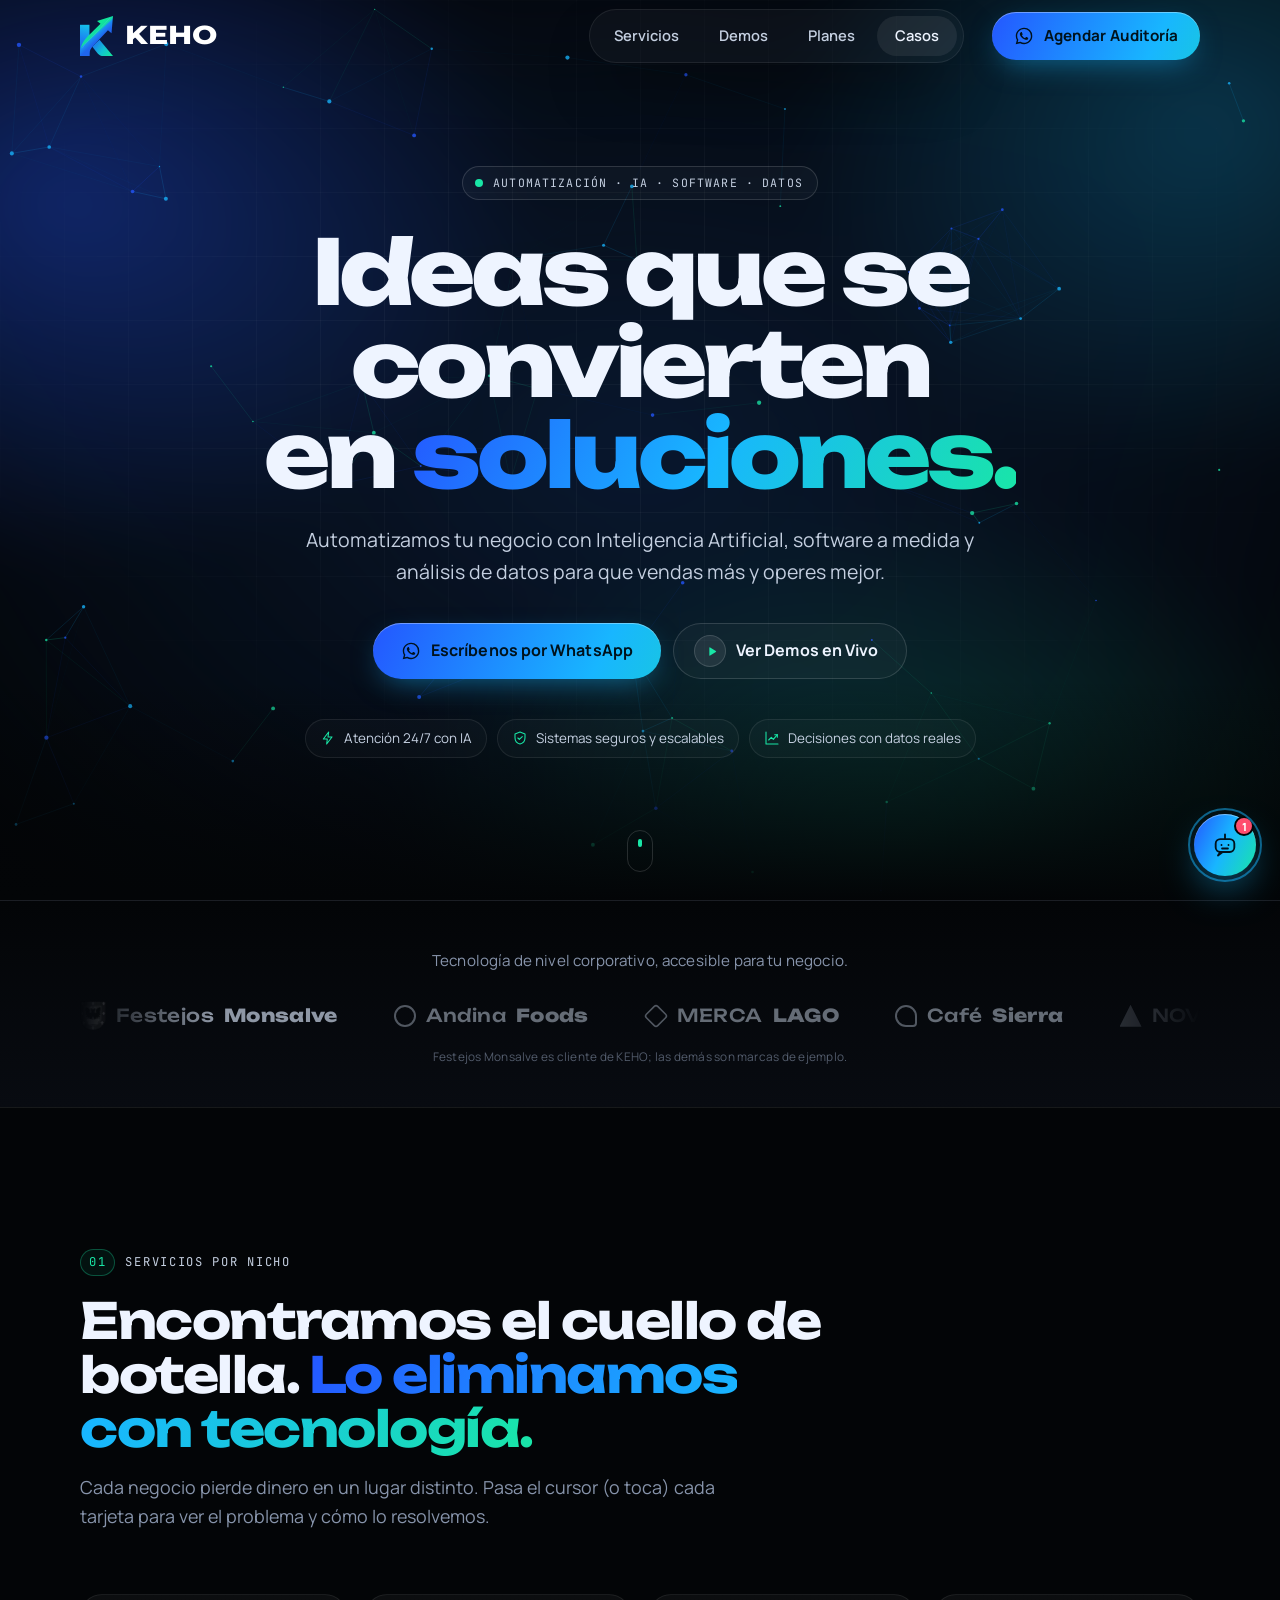
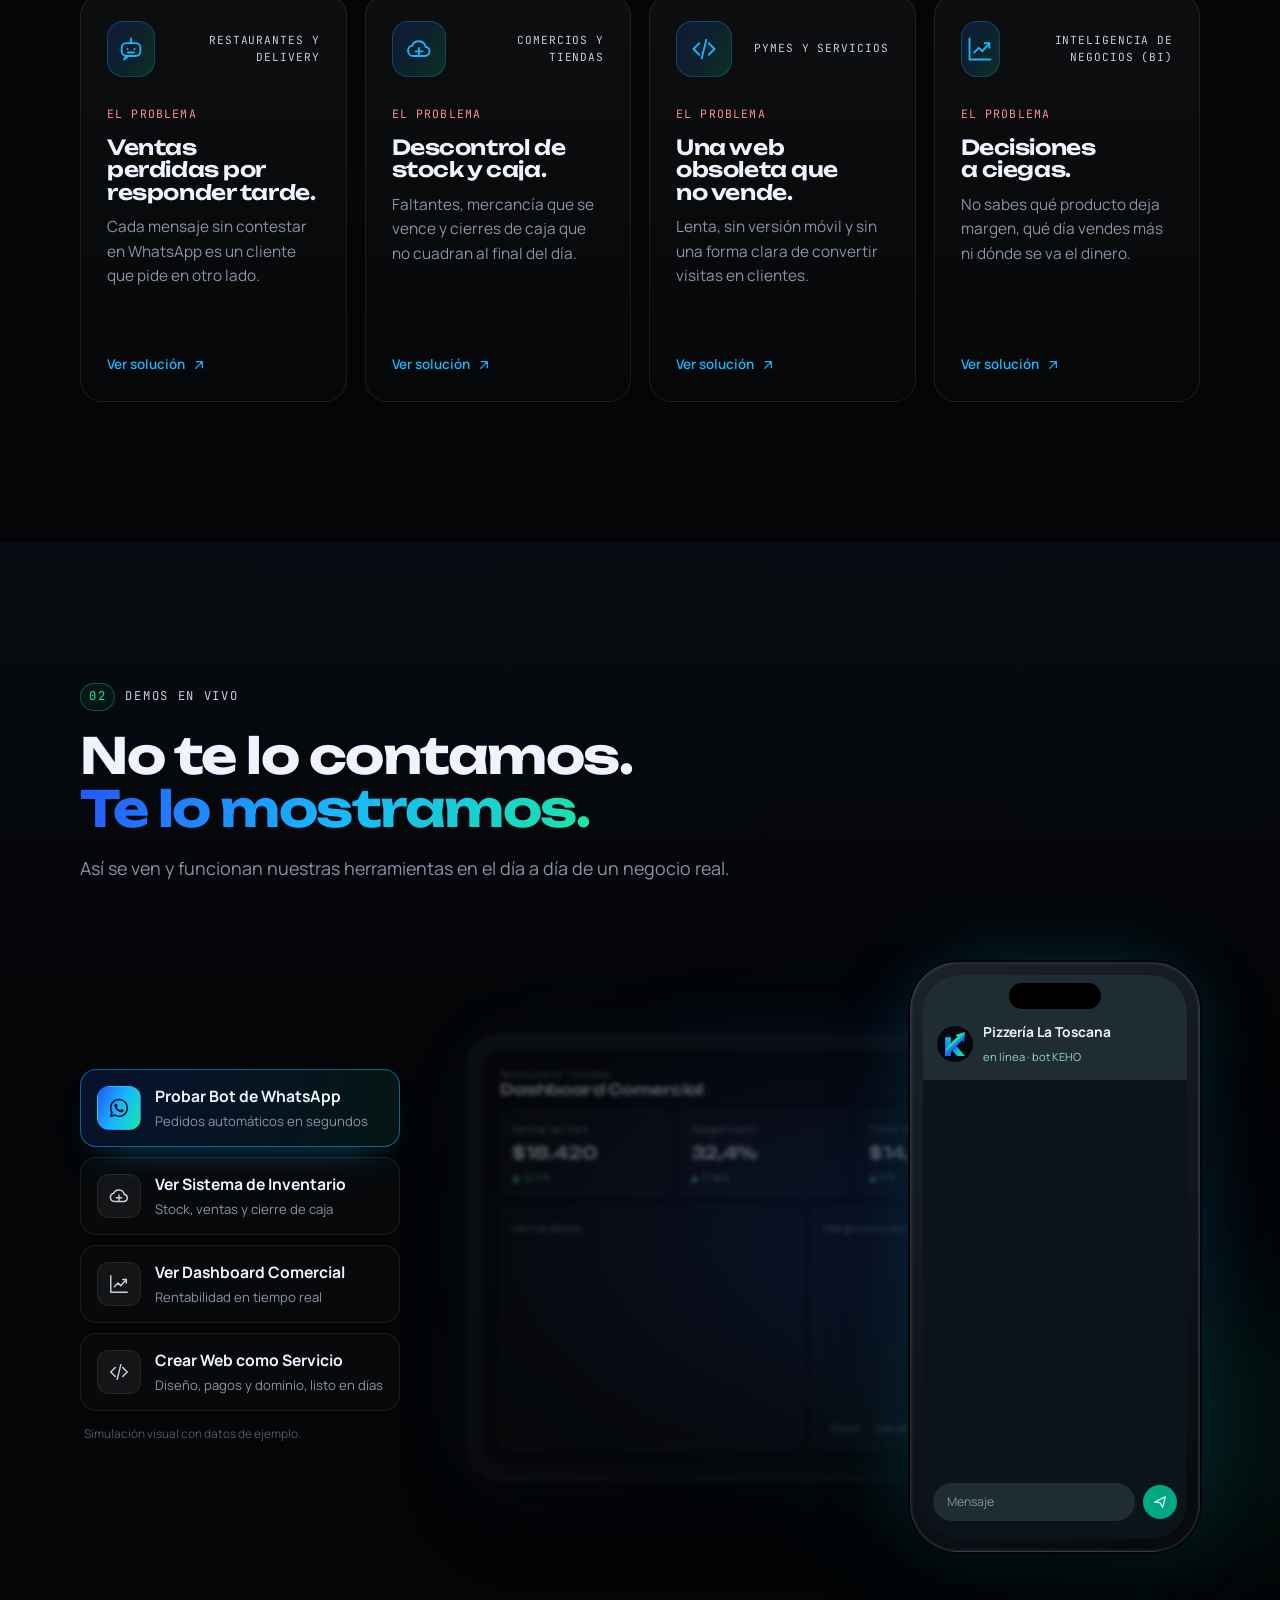
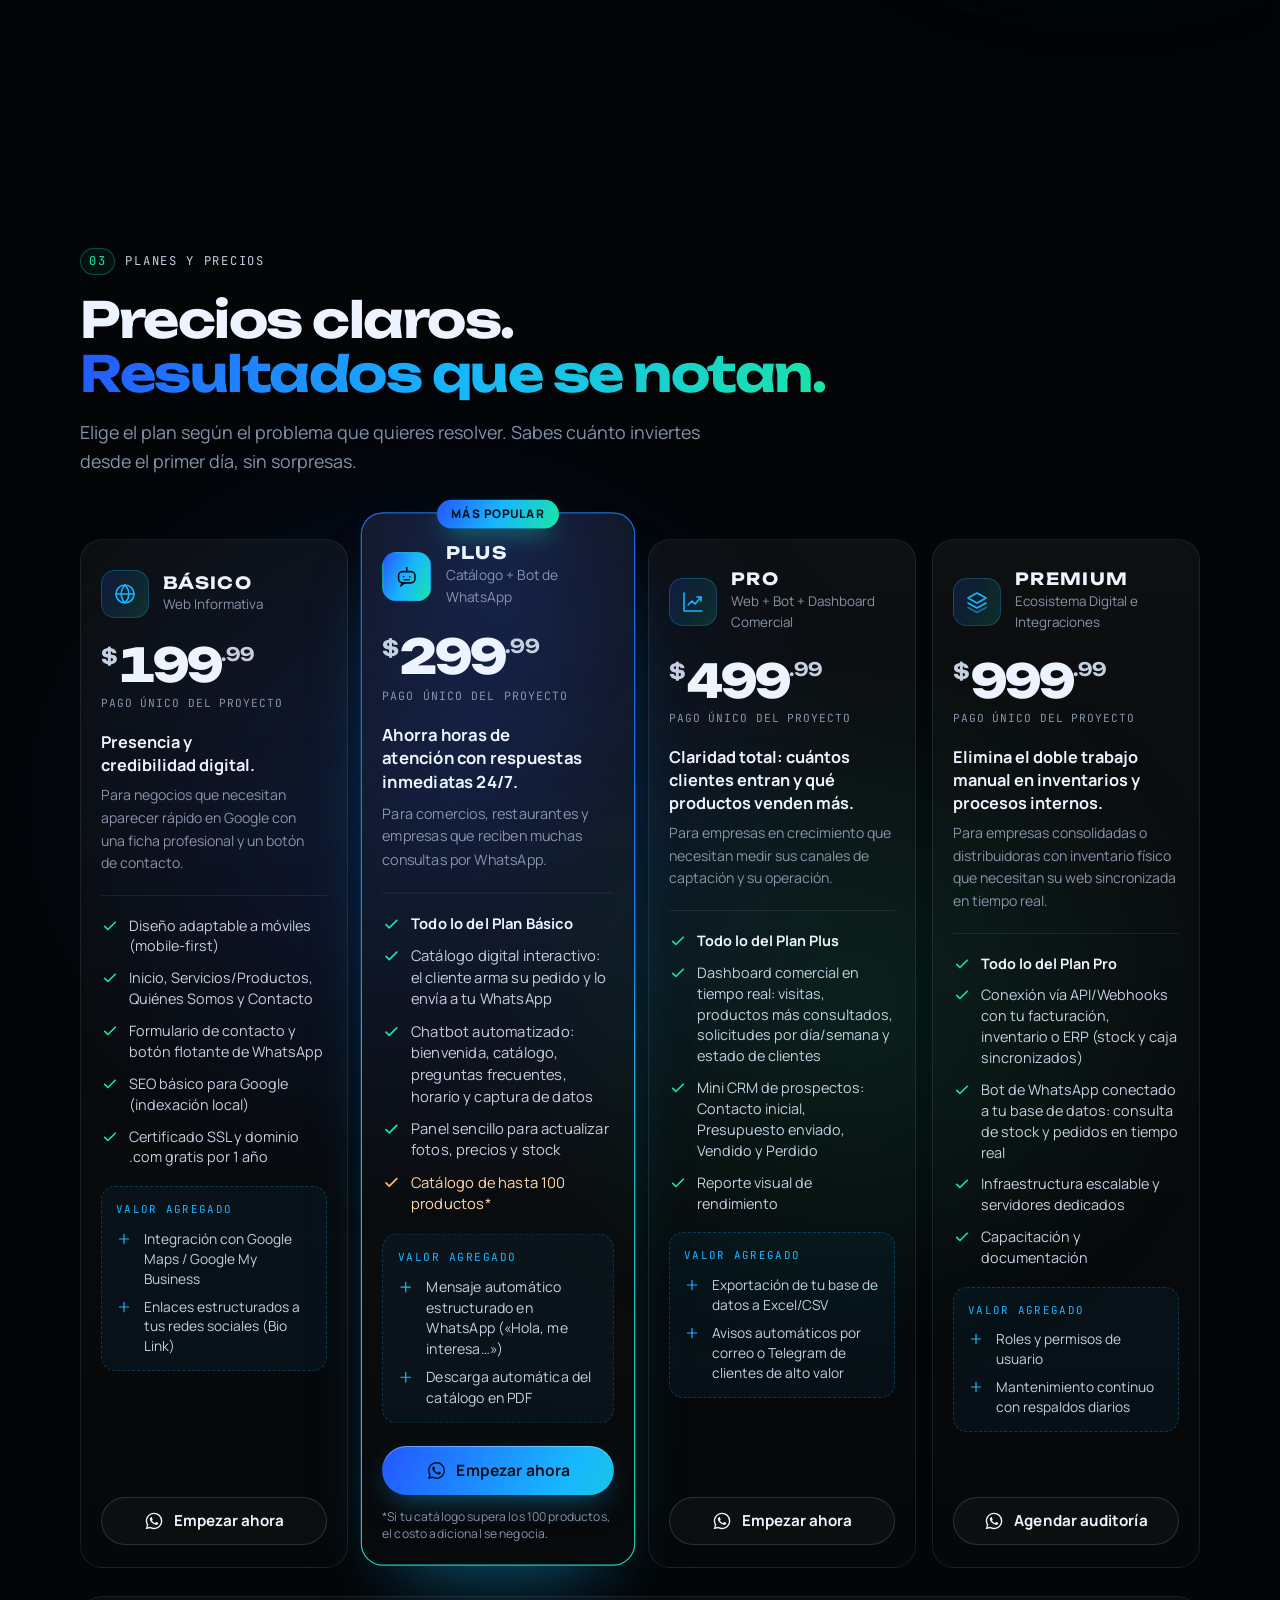
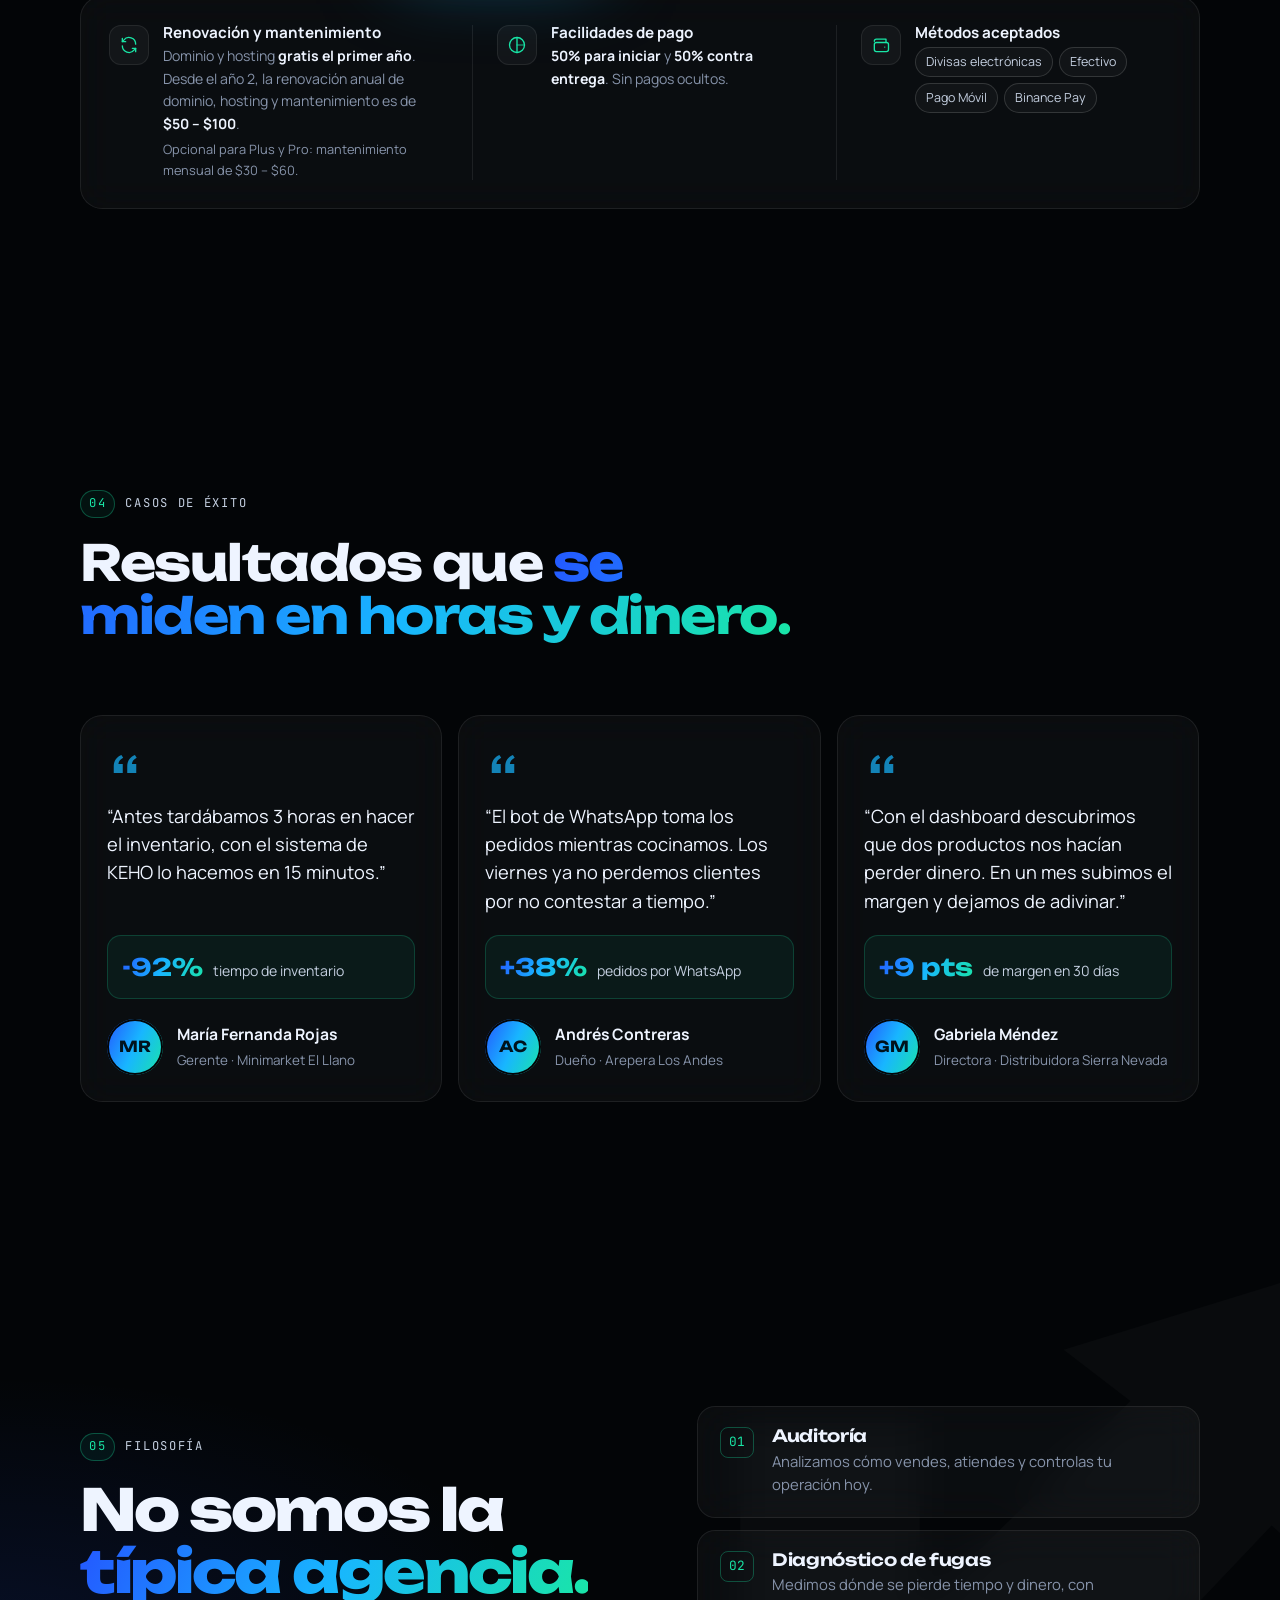
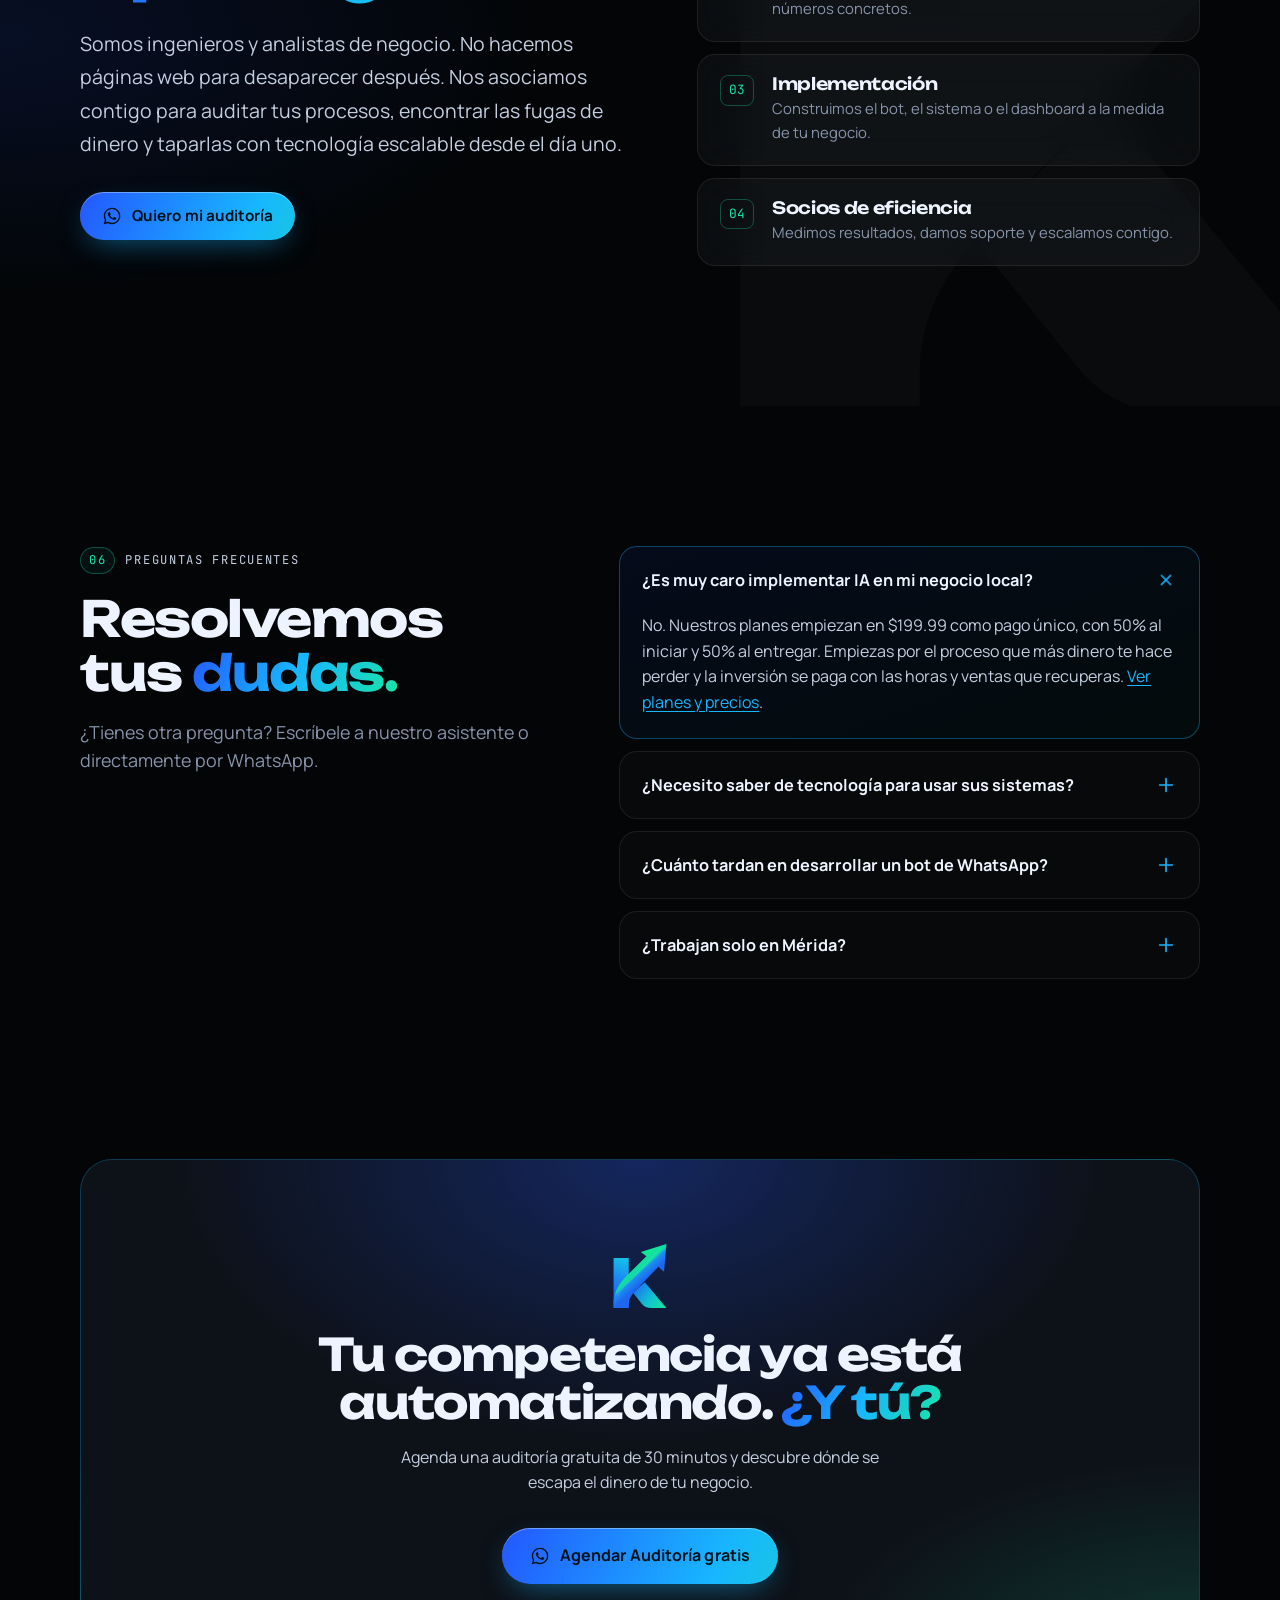
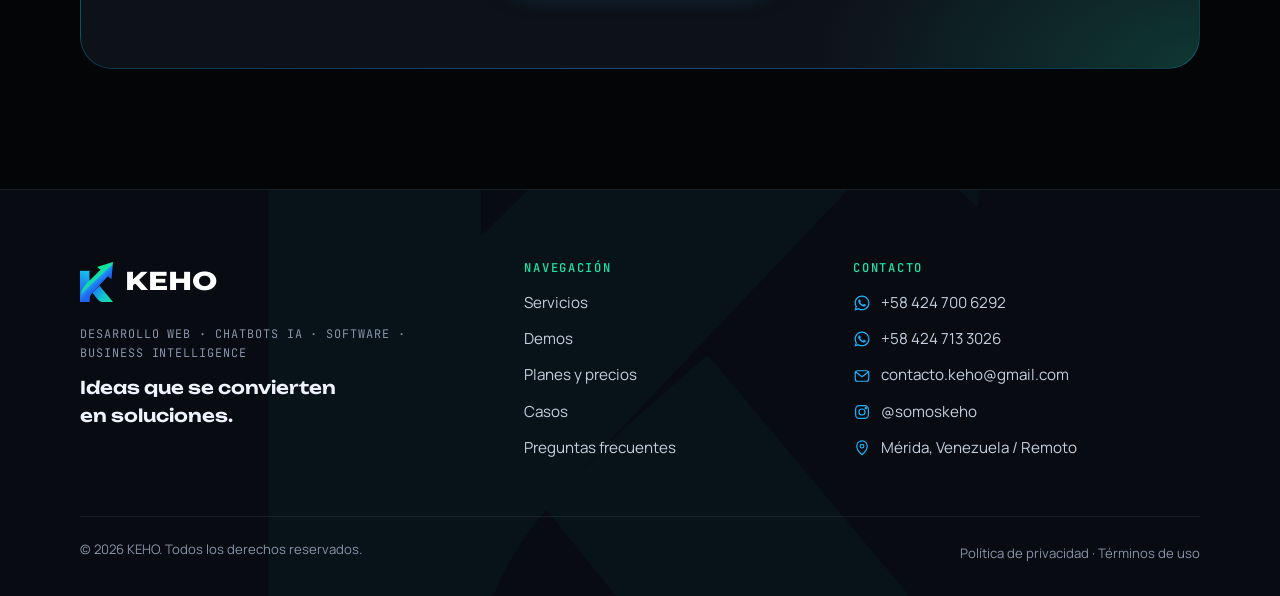
==== index.html @ 59a89fd0 "Landing page KEHO: web, demos, planes de precios y asistente IA Co-Authored-By: Claude Opus 5.5 <nor" ====
<!DOCTYPE html>
<html lang="es">
<head>
  <meta charset="UTF-8">
  <script>document.documentElement.classList.add("js")</script>
  <meta name="viewport" content="width=device-width, initial-scale=1, viewport-fit=cover">
  <title>KEHO · Automatización, IA y Software a medida para tu negocio</title>
  <meta name="description" content="KEHO automatiza tu negocio con Inteligencia Artificial, chatbots de WhatsApp, software de inventario y dashboards de datos. Restaurantes, comercios y PYMEs. Mérida, Venezuela y remoto.">
  <meta name="theme-color" content="#030507">
  <meta property="og:title" content="KEHO · Ideas que se convierten en soluciones">
  <meta property="og:description" content="Chatbots IA en WhatsApp, software a medida y analítica de datos para que vendas más y operes mejor.">
  <meta property="og:type" content="website">
  <link rel="icon" href="assets/favicon.svg" type="image/svg+xml">
  <link rel="preconnect" href="https://fonts.googleapis.com">
  <link rel="preconnect" href="https://fonts.gstatic.com" crossorigin>
  <link rel="stylesheet" href="https://fonts.googleapis.com/css2?family=Montserrat:wght@800&family=Unbounded:wght@500;600;700;800&family=Manrope:wght@400;500;600;700&family=JetBrains+Mono:wght@400;500&display=swap">
  <link rel="stylesheet" href="styles.css?v=20261010">
</head>
<body>
<a class="skip-link" href="#main">Saltar al contenido</a>

<!-- ============ SVG sprite: logo + iconos de marca ============ -->
<svg width="0" height="0" style="position:absolute" aria-hidden="true">
  <defs>
    <linearGradient id="gk-stem" x1="863" y1="562" x2="723" y2="1024" gradientUnits="userSpaceOnUse"><stop offset="0" stop-color="#14c6e8"/><stop offset=".45" stop-color="#1b86f2"/><stop offset="1" stop-color="#2156e6"/></linearGradient>
    <linearGradient id="gk-leg" x1="930" y1="820" x2="1180" y2="1024" gradientUnits="userSpaceOnUse"><stop offset="0" stop-color="#1c72ef"/><stop offset=".55" stop-color="#11c2d2"/><stop offset="1" stop-color="#16e3a0"/></linearGradient>
    <linearGradient id="gk-rib" x1="905" y1="640" x2="1015" y2="760" gradientUnits="userSpaceOnUse"><stop offset="0" stop-color="#10e895"/><stop offset=".42" stop-color="#12d9a8"/><stop offset=".56" stop-color="#1a8ff3"/><stop offset="1" stop-color="#1f66ee"/></linearGradient>
    <linearGradient id="g-icon" x1="0" y1="1" x2="1" y2="0"><stop offset="0" stop-color="#2f6bff"/><stop offset=".6" stop-color="#18b6ff"/><stop offset="1" stop-color="#19e6a6"/></linearGradient>
  </defs>
  <symbol id="keho-k" viewBox="723 432 489 592">
    <path d="M723 562H863V1024H723Z" fill="url(#gk-stem)"/>
    <path d="M955 835L1012 785L1212 1024H1075C1032 1024 1006 1010 986 986L905 886Z" fill="url(#gk-leg)"/>
    <path d="M723 1024V960C740 822 818 752 880 690L1027 545L975 505L1212 432L1190 688L1137 642L930 860C886 906 863 942 863 990V1024Z" fill="url(#gk-rib)"/>
    <path d="M1160 468L905 742C860 790 800 830 760 905" fill="none" stroke="#ffffff" stroke-opacity=".28" stroke-width="5" stroke-linecap="round"/>
  </symbol>
  <symbol id="keho-k-mono" viewBox="723 432 489 592">
    <path d="M723 562H863V1024H723ZM955 835L1012 785L1212 1024H1075C1032 1024 1006 1010 986 986L905 886ZM723 1024V960C740 822 818 752 880 690L1027 545L975 505L1212 432L1190 688L1137 642L930 860C886 906 863 942 863 990V1024Z" fill="currentColor"/>
  </symbol>
  <symbol id="i-bot" viewBox="0 0 24 24"><g fill="none" stroke="currentColor" stroke-width="1.6" stroke-linecap="round" stroke-linejoin="round"><rect x="4" y="7" width="16" height="11" rx="4"/><path d="M12 3v4M9 12h.01M15 12h.01M9.5 15h5M8 18l-2 3 4-3"/></g></symbol>
  <symbol id="i-cloud" viewBox="0 0 24 24"><g fill="none" stroke="currentColor" stroke-width="1.6" stroke-linecap="round" stroke-linejoin="round"><path d="M7 18h10a4 4 0 0 0 .6-7.95A6 6 0 0 0 6.2 9.1 4.5 4.5 0 0 0 7 18Z"/><path d="M9 14h6M12 11v6"/></g></symbol>
  <symbol id="i-code" viewBox="0 0 24 24"><g fill="none" stroke="currentColor" stroke-width="1.6" stroke-linecap="round" stroke-linejoin="round"><path d="m8 7-5 5 5 5M16 7l5 5-5 5M14 4l-4 16"/></g></symbol>
  <symbol id="i-chart" viewBox="0 0 24 24"><g fill="none" stroke="currentColor" stroke-width="1.6" stroke-linecap="round" stroke-linejoin="round"><path d="M3 3v18h18"/><path d="m7 15 4-4 3 3 6-7"/><path d="M16 7h4v4"/></g></symbol>
  <symbol id="i-play" viewBox="0 0 24 24"><path d="M8 5.5v13a1 1 0 0 0 1.5.86l10.5-6.5a1 1 0 0 0 0-1.72L9.5 4.64A1 1 0 0 0 8 5.5Z" fill="currentColor"/></symbol>
  <symbol id="i-wa" viewBox="0 0 24 24"><path fill="currentColor" d="M12.04 2C6.58 2 2.13 6.45 2.13 11.91c0 1.75.46 3.45 1.32 4.95L2.05 22l5.25-1.38a9.9 9.9 0 0 0 4.74 1.21h.01c5.46 0 9.91-4.45 9.91-9.91A9.85 9.85 0 0 0 12.04 2Zm0 18.15h-.01a8.23 8.23 0 0 1-4.19-1.15l-.3-.18-3.12.82.83-3.04-.2-.31a8.2 8.2 0 0 1-1.26-4.38c0-4.54 3.7-8.24 8.25-8.24a8.2 8.2 0 0 1 8.24 8.25c0 4.54-3.7 8.23-8.24 8.23Zm4.52-6.16c-.25-.12-1.47-.72-1.69-.81-.23-.08-.39-.12-.56.13-.17.25-.64.81-.78.97-.14.17-.29.19-.54.06-.25-.12-1.05-.39-1.99-1.23-.74-.66-1.23-1.47-1.38-1.72-.14-.25-.02-.38.11-.51.11-.11.25-.29.37-.43.13-.15.17-.25.25-.42.08-.17.04-.31-.02-.43-.06-.12-.56-1.34-.76-1.84-.2-.48-.41-.42-.56-.42h-.48a.92.92 0 0 0-.66.31c-.23.25-.87.85-.87 2.07 0 1.22.89 2.4 1.01 2.56.12.17 1.75 2.67 4.24 3.74.59.26 1.05.41 1.41.52.59.19 1.13.16 1.56.1.48-.07 1.47-.6 1.67-1.18.21-.58.21-1.07.14-1.18-.06-.11-.22-.17-.47-.29Z"/></symbol>
  <symbol id="i-arrow" viewBox="0 0 24 24"><g fill="none" stroke="currentColor" stroke-width="1.8" stroke-linecap="round" stroke-linejoin="round"><path d="M7 17 17 7M8 7h9v9"/></g></symbol>
  <symbol id="i-chevron" viewBox="0 0 24 24"><path d="m9 6 6 6-6 6" fill="none" stroke="currentColor" stroke-width="1.8" stroke-linecap="round" stroke-linejoin="round"/></symbol>
  <symbol id="i-plus" viewBox="0 0 24 24"><path d="M12 5v14M5 12h14" fill="none" stroke="currentColor" stroke-width="1.8" stroke-linecap="round"/></symbol>
  <symbol id="i-mail" viewBox="0 0 24 24"><g fill="none" stroke="currentColor" stroke-width="1.6" stroke-linecap="round" stroke-linejoin="round"><rect x="3" y="5" width="18" height="14" rx="3"/><path d="m4 7 8 6 8-6"/></g></symbol>
  <symbol id="i-ig" viewBox="0 0 24 24"><g fill="none" stroke="currentColor" stroke-width="1.6"><rect x="3.5" y="3.5" width="17" height="17" rx="5"/><circle cx="12" cy="12" r="4"/><circle cx="17.2" cy="6.8" r=".8" fill="currentColor"/></g></symbol>
  <symbol id="i-pin" viewBox="0 0 24 24"><g fill="none" stroke="currentColor" stroke-width="1.6" stroke-linecap="round" stroke-linejoin="round"><path d="M12 21s7-6.1 7-11.5A7 7 0 0 0 5 9.5C5 14.9 12 21 12 21Z"/><circle cx="12" cy="9.5" r="2.5"/></g></symbol>
  <symbol id="i-shield" viewBox="0 0 24 24"><g fill="none" stroke="currentColor" stroke-width="1.6" stroke-linecap="round" stroke-linejoin="round"><path d="M12 3 4.5 6v5.5c0 4.6 3.2 8.3 7.5 9.5 4.3-1.2 7.5-4.9 7.5-9.5V6L12 3Z"/><path d="m8.8 12 2.2 2.2 4.4-4.4"/></g></symbol>
  <symbol id="i-search" viewBox="0 0 24 24"><g fill="none" stroke="currentColor" stroke-width="1.6" stroke-linecap="round"><circle cx="11" cy="11" r="6.5"/><path d="m16 16 4.5 4.5"/></g></symbol>
  <symbol id="i-bolt" viewBox="0 0 24 24"><path d="M13 3 5 13.5h6L10 21l8-10.5h-6L13 3Z" fill="none" stroke="currentColor" stroke-width="1.6" stroke-linejoin="round"/></symbol>
  <symbol id="i-send" viewBox="0 0 24 24"><path d="M4 12 20 4l-4 16-4-7-8-1Z" fill="none" stroke="currentColor" stroke-width="1.7" stroke-linejoin="round"/></symbol>
  <symbol id="i-close" viewBox="0 0 24 24"><path d="M6 6l12 12M18 6 6 18" fill="none" stroke="currentColor" stroke-width="1.8" stroke-linecap="round"/></symbol>
  <symbol id="i-globe" viewBox="0 0 24 24"><g fill="none" stroke="currentColor" stroke-width="1.6" stroke-linecap="round" stroke-linejoin="round"><circle cx="12" cy="12" r="9"/><path d="M3 12h18M12 3c2.5 2.7 3.8 5.7 3.8 9s-1.3 6.3-3.8 9c-2.5-2.7-3.8-5.7-3.8-9S9.5 5.7 12 3Z"/></g></symbol>
  <symbol id="i-layers" viewBox="0 0 24 24"><g fill="none" stroke="currentColor" stroke-width="1.6" stroke-linecap="round" stroke-linejoin="round"><path d="m12 3 9 5-9 5-9-5 9-5Z"/><path d="m3 13 9 5 9-5"/><path d="m3 17.5 9 5 9-5" opacity=".55"/></g></symbol>
  <symbol id="i-check" viewBox="0 0 24 24"><path d="m5 12.5 4.2 4.2L19 7" fill="none" stroke="currentColor" stroke-width="2.2" stroke-linecap="round" stroke-linejoin="round"/></symbol>
  <symbol id="i-refresh" viewBox="0 0 24 24"><g fill="none" stroke="currentColor" stroke-width="1.6" stroke-linecap="round" stroke-linejoin="round"><path d="M20 11a8 8 0 0 0-14.3-4.9L4 8"/><path d="M4 4v4h4"/><path d="M4 13a8 8 0 0 0 14.3 4.9L20 16"/><path d="M20 20v-4h-4"/></g></symbol>
  <symbol id="i-split" viewBox="0 0 24 24"><g fill="none" stroke="currentColor" stroke-width="1.6" stroke-linecap="round" stroke-linejoin="round"><circle cx="12" cy="12" r="9"/><path d="M12 3v18"/><path d="M12 12h9" opacity=".55"/></g></symbol>
  <symbol id="i-wallet" viewBox="0 0 24 24"><g fill="none" stroke="currentColor" stroke-width="1.6" stroke-linecap="round" stroke-linejoin="round"><path d="M4 7.5A2.5 2.5 0 0 1 6.5 5H18v4"/><rect x="4" y="9" width="17" height="11" rx="2.5"/><path d="M16.5 14.5h.01"/></g></symbol>
  <symbol id="i-quote" viewBox="0 0 24 24"><path fill="currentColor" d="M9.6 6C6.5 7.3 4.5 9.9 4.5 13.4V18h6v-6H7.6c.2-1.9 1.4-3.3 3.2-4.2L9.6 6Zm9 0c-3.1 1.3-5.1 3.9-5.1 7.4V18h6v-6h-2.9c.2-1.9 1.4-3.3 3.2-4.2L18.6 6Z"/></symbol>
</svg>

<!-- ============ 1. HEADER STICKY ============ -->
<header class="nav" data-nav>
  <div class="nav-inner container">
    <a class="brand" href="#top" aria-label="KEHO, ir al inicio">
      <svg class="brand-k" aria-hidden="true"><use href="#keho-k"/></svg>
      <span class="brand-word">KEHO</span>
    </a>
    <nav class="nav-links" aria-label="Principal" data-menu>
      <a href="#servicios">Servicios</a>
      <a href="#demos">Demos</a>
      <a href="#planes">Planes</a>
      <a href="#casos">Casos</a>
      <a class="nav-mobile-cta btn btn-primary" href="https://wa.me/584247006292?text=Hola%20KEHO%2C%20quiero%20agendar%20una%20auditor%C3%ADa%20para%20mi%20negocio." target="_blank" rel="noopener">
        <svg aria-hidden="true"><use href="#i-wa"/></svg> Agendar Auditoría
      </a>
    </nav>
    <a class="btn btn-primary nav-cta" href="https://wa.me/584247006292?text=Hola%20KEHO%2C%20quiero%20agendar%20una%20auditor%C3%ADa%20para%20mi%20negocio." target="_blank" rel="noopener">
      <svg aria-hidden="true"><use href="#i-wa"/></svg><span>Agendar Auditoría</span>
    </a>
    <button class="nav-burger" type="button" aria-label="Abrir menú" aria-expanded="false" data-burger><span></span><span></span></button>
  </div>
</header>

<main id="main">

<!-- ============ 2. HERO ============ -->
<section class="hero" id="top">
  <div class="hero-bg" aria-hidden="true">
    <div class="hero-mesh"></div>
    <canvas class="hero-canvas" data-nodes></canvas>
    <div class="hero-grid"></div>
    <div class="hero-fade"></div>
  </div>
  <div class="container hero-inner">
    <p class="eyebrow reveal"><span class="pulse-dot"></span> Automatización · IA · Software · Datos</p>
    <h1 class="hero-title reveal">Ideas que se convierten en <span class="grad-text">soluciones.</span></h1>
    <p class="hero-sub reveal">Automatizamos tu negocio con Inteligencia Artificial, software a medida y análisis de datos para que vendas más y operes mejor.</p>
    <div class="hero-ctas reveal">
      <a class="btn btn-primary btn-lg" href="https://wa.me/584247006292?text=Hola%20KEHO%2C%20quiero%20automatizar%20mi%20negocio." target="_blank" rel="noopener" data-magnetic>
        <svg aria-hidden="true"><use href="#i-wa"/></svg> Escríbenos por WhatsApp
      </a>
      <a class="btn btn-ghost btn-lg" href="#demos">
        <span class="play-ring"><svg aria-hidden="true"><use href="#i-play"/></svg></span> Ver Demos en Vivo
      </a>
    </div>
    <ul class="hero-chips reveal" aria-label="Beneficios">
      <li><svg aria-hidden="true"><use href="#i-bolt"/></svg> Atención 24/7 con IA</li>
      <li><svg aria-hidden="true"><use href="#i-shield"/></svg> Sistemas seguros y escalables</li>
      <li><svg aria-hidden="true"><use href="#i-chart"/></svg> Decisiones con datos reales</li>
    </ul>
  </div>
  <a class="hero-scroll" href="#confianza" aria-label="Seguir bajando"><span></span></a>
</section>

<!-- ============ 3. SOCIAL PROOF ============ -->
<section class="proof" id="confianza" aria-label="Empresas que confían">
  <div class="container">
    <p class="proof-line reveal">Tecnología de nivel corporativo, accesible para tu negocio.</p>
    <div class="marquee reveal" aria-hidden="false">
      <ul class="marquee-track">
        <li class="logo-item logo-real"><a href="https://www.instagram.com/festejosmonsalve_oficial/" target="_blank" rel="noopener" aria-label="Festejos Monsalve, ver su perfil oficial"><img src="assets/img/festejos-monsalve.webp" alt="" width="26" height="29" loading="lazy" decoding="async">Festejos <b>Monsalve</b></a></li>
        <li class="logo-item"><span class="lg-mark lg-a"></span>Andina<b>Foods</b></li>
        <li class="logo-item"><span class="lg-mark lg-b"></span>MERCA<b>LAGO</b></li>
        <li class="logo-item"><span class="lg-mark lg-c"></span>Café <b>Sierra</b></li>
        <li class="logo-item"><span class="lg-mark lg-d"></span>NOVA<b>RETAIL</b></li>
        <li class="logo-item"><span class="lg-mark lg-e"></span>Grupo <b>Albarregas</b></li>
        <li class="logo-item logo-real" aria-hidden="true"><a href="https://www.instagram.com/festejosmonsalve_oficial/" target="_blank" rel="noopener" tabindex="-1" aria-label="Festejos Monsalve, ver su perfil oficial"><img src="assets/img/festejos-monsalve.webp" alt="" width="26" height="29" loading="lazy" decoding="async">Festejos <b>Monsalve</b></a></li>
        <li class="logo-item" aria-hidden="true"><span class="lg-mark lg-a"></span>Andina<b>Foods</b></li>
        <li class="logo-item" aria-hidden="true"><span class="lg-mark lg-b"></span>MERCA<b>LAGO</b></li>
        <li class="logo-item" aria-hidden="true"><span class="lg-mark lg-c"></span>Café <b>Sierra</b></li>
        <li class="logo-item" aria-hidden="true"><span class="lg-mark lg-d"></span>NOVA<b>RETAIL</b></li>
        <li class="logo-item" aria-hidden="true"><span class="lg-mark lg-e"></span>Grupo <b>Albarregas</b></li>
      </ul>
    </div>
    <p class="demo-note">Festejos Monsalve es cliente de KEHO; las demás son marcas de ejemplo.</p>
  </div>
</section>

<!-- ============ 4. SERVICIOS POR NICHO ============ -->
<section class="section services" id="servicios">
  <div class="container">
    <header class="section-head reveal">
      <p class="kicker"><span>01</span> Servicios por nicho</p>
      <h2>Encontramos el cuello de botella. <span class="grad-text">Lo eliminamos con tecnología.</span></h2>
      <p class="lead">Cada negocio pierde dinero en un lugar distinto. Pasa el cursor (o toca) cada tarjeta para ver el problema y cómo lo resolvemos.</p>
    </header>

    <div class="svc-grid">
      <article class="svc-card reveal" tabindex="0" data-tilt>
        <div class="svc-glow" aria-hidden="true"></div>
        <div class="svc-top">
          <span class="svc-icon"><svg aria-hidden="true"><use href="#i-bot"/></svg></span>
          <span class="svc-tag">Restaurantes y Delivery</span>
        </div>
        <div class="svc-body">
          <div class="svc-face svc-problem">
            <p class="svc-label">El problema</p>
            <h3>Ventas perdidas por responder tarde.</h3>
            <p>Cada mensaje sin contestar en WhatsApp es un cliente que pide en otro lado.</p>
          </div>
          <div class="svc-face svc-solution">
            <p class="svc-label is-sol">La solución KEHO</p>
            <h3>Chatbot IA en WhatsApp.</h3>
            <p>Toma pedidos automáticos, muestra el menú, calcula el total y confirma el delivery en segundos, 24/7.</p>
          </div>
        </div>
        <span class="svc-hint">Ver solución <svg aria-hidden="true"><use href="#i-arrow"/></svg></span>
      </article>

      <article class="svc-card reveal" tabindex="0" data-tilt>
        <div class="svc-glow" aria-hidden="true"></div>
        <div class="svc-top">
          <span class="svc-icon"><svg aria-hidden="true"><use href="#i-cloud"/></svg></span>
          <span class="svc-tag">Comercios y Tiendas</span>
        </div>
        <div class="svc-body">
          <div class="svc-face svc-problem">
            <p class="svc-label">El problema</p>
            <h3>Descontrol de stock y caja.</h3>
            <p>Faltantes, mercancía que se vence y cierres de caja que no cuadran al final del día.</p>
          </div>
          <div class="svc-face svc-solution">
            <p class="svc-label is-sol">La solución KEHO</p>
            <h3>Software de inventario a medida.</h3>
            <p>Inventario, ventas y cierres de caja en minutos, con alertas de stock bajo y reportes automáticos.</p>
          </div>
        </div>
        <span class="svc-hint">Ver solución <svg aria-hidden="true"><use href="#i-arrow"/></svg></span>
      </article>

      <article class="svc-card reveal" tabindex="0" data-tilt>
        <div class="svc-glow" aria-hidden="true"></div>
        <div class="svc-top">
          <span class="svc-icon"><svg aria-hidden="true"><use href="#i-code"/></svg></span>
          <span class="svc-tag">PYMEs y Servicios</span>
        </div>
        <div class="svc-body">
          <div class="svc-face svc-problem">
            <p class="svc-label">El problema</p>
            <h3>Una web obsoleta que no vende.</h3>
            <p>Lenta, sin versión móvil y sin una forma clara de convertir visitas en clientes.</p>
          </div>
          <div class="svc-face svc-solution">
            <p class="svc-label is-sol">La solución KEHO</p>
            <h3>E-commerce y Landing Pages de alta conversión.</h3>
            <p>Sitios rápidos, móviles primero, con pagos, catálogos y captura de clientes integrada.</p>
          </div>
        </div>
        <span class="svc-hint">Ver solución <svg aria-hidden="true"><use href="#i-arrow"/></svg></span>
      </article>

      <article class="svc-card reveal" tabindex="0" data-tilt>
        <div class="svc-glow" aria-hidden="true"></div>
        <div class="svc-top">
          <span class="svc-icon"><svg aria-hidden="true"><use href="#i-chart"/></svg></span>
          <span class="svc-tag">Inteligencia de Negocios (BI)</span>
        </div>
        <div class="svc-body">
          <div class="svc-face svc-problem">
            <p class="svc-label">El problema</p>
            <h3>Decisiones a ciegas.</h3>
            <p>No sabes qué producto deja margen, qué día vendes más ni dónde se va el dinero.</p>
          </div>
          <div class="svc-face svc-solution">
            <p class="svc-label is-sol">La solución KEHO</p>
            <h3>Dashboards interactivos en tiempo real.</h3>
            <p>Rentabilidad, márgenes y ventas por producto en una sola pantalla, desde tu teléfono.</p>
          </div>
        </div>
        <span class="svc-hint">Ver solución <svg aria-hidden="true"><use href="#i-arrow"/></svg></span>
      </article>
    </div>
  </div>
</section>

<!-- ============ 5. DEMOS (SHOW, DON'T TELL) ============ -->
<section class="section demos" id="demos">
  <div class="demos-halo" aria-hidden="true"></div>
  <div class="container">
    <header class="section-head reveal">
      <p class="kicker"><span>02</span> Demos en vivo</p>
      <h2>No te lo contamos. <span class="grad-text">Te lo mostramos.</span></h2>
      <p class="lead">Así se ven y funcionan nuestras herramientas en el día a día de un negocio real.</p>
    </header>

    <div class="demo-wrap">
      <div class="demo-toggles reveal" role="tablist" aria-label="Elegir demo">
        <button class="demo-tab is-active" role="tab" aria-selected="true" data-demo="bot">
          <span class="dt-icon"><svg aria-hidden="true"><use href="#i-wa"/></svg></span>
          <span class="dt-text"><b>Probar Bot de WhatsApp</b><small>Pedidos automáticos en segundos</small></span>
        </button>
        <button class="demo-tab" role="tab" aria-selected="false" data-demo="inv">
          <span class="dt-icon"><svg aria-hidden="true"><use href="#i-cloud"/></svg></span>
          <span class="dt-text"><b>Ver Sistema de Inventario</b><small>Stock, ventas y cierre de caja</small></span>
        </button>
        <button class="demo-tab" role="tab" aria-selected="false" data-demo="dash">
          <span class="dt-icon"><svg aria-hidden="true"><use href="#i-chart"/></svg></span>
          <span class="dt-text"><b>Ver Dashboard Comercial</b><small>Rentabilidad en tiempo real</small></span>
        </button>
        <button class="demo-tab" role="tab" aria-selected="false" data-demo="web">
          <span class="dt-icon"><svg aria-hidden="true"><use href="#i-code"/></svg></span>
          <span class="dt-text"><b>Crear Web como Servicio</b><small>Diseño, pagos y dominio, listo en días</small></span>
        </button>
        <p class="demo-foot">Simulación visual con datos de ejemplo.</p>
      </div>

      <div class="demo-stage reveal" data-stage="bot">
        <!-- Tablet -->
        <div class="device tablet" data-device="tablet">
          <div class="tablet-screen">
            <!-- Inventario -->
            <div class="app app-inv" data-screen="inv">
              <aside class="inv-side">
                <svg class="inv-logo" aria-hidden="true"><use href="#keho-k"/></svg>
                <span class="inv-nav is-on"></span><span class="inv-nav"></span><span class="inv-nav"></span><span class="inv-nav"></span>
              </aside>
              <div class="inv-main">
                <div class="inv-head">
                  <div><p class="app-mini">Bodega Central</p><h4>Inventario</h4></div>
                  <div class="inv-search"><svg aria-hidden="true"><use href="#i-search"/></svg><span data-scan-text>Escanear producto…</span></div>
                </div>
                <div class="inv-kpis">
                  <div class="kpi"><small>Productos</small><b>248</b></div>
                  <div class="kpi"><small>Stock bajo</small><b class="warn" data-low>3</b></div>
                  <div class="kpi"><small>Ventas hoy</small><b data-sales>$1.284</b></div>
                </div>
                <div class="inv-table" data-inv-rows>
                  <div class="inv-row inv-th"><span>Producto</span><span>Stock</span><span>Nivel</span></div>
                  <div class="inv-row" data-row="0"><span>Harina de maíz 1kg</span><span data-qty>86</span><span class="bar"><i style="--w:72%"></i></span></div>
                  <div class="inv-row" data-row="1"><span>Queso blanco (kg)</span><span data-qty>14</span><span class="bar"><i style="--w:28%"></i></span></div>
                  <div class="inv-row" data-row="2"><span>Refresco 2L</span><span data-qty>120</span><span class="bar"><i style="--w:90%"></i></span></div>
                  <div class="inv-row" data-row="3"><span>Café molido 500g</span><span data-qty>9</span><span class="bar low"><i style="--w:16%"></i></span></div>
                  <div class="inv-row" data-row="4"><span>Aceite 1L</span><span data-qty>41</span><span class="bar"><i style="--w:55%"></i></span></div>
                </div>
                <div class="inv-foot">
                  <span class="inv-toast" data-toast>⚠ Café molido bajo mínimo · orden de compra generada</span>
                  <span class="inv-close" data-close>Cierre de caja: <b>listo en 42 s</b> ✓</span>
                </div>
              </div>
            </div>
            <!-- Web como servicio -->
            <div class="app app-web" data-screen="web">
              <div class="web-bar">
                <span class="web-dots" aria-hidden="true"><i></i><i></i><i></i></span>
                <span class="web-url"><svg aria-hidden="true"><use href="#i-shield"/></svg><span data-web-url>cafesierra.com</span></span>
                <span class="web-status" data-web-status>Diseñando…</span>
              </div>
              <div class="web-body">
                <ol class="web-steps">
                  <li data-step="1"><i></i>Diseño a medida</li>
                  <li data-step="2"><i></i>Textos y SEO</li>
                  <li data-step="3"><i></i>Pagos y WhatsApp</li>
                  <li data-step="4"><i></i>Publicada en tu dominio</li>
                </ol>
                <div class="web-site">
                  <div class="ws-nav"><b class="ws-logo">Café Sierra</b><span class="ws-link">Tienda</span><span class="ws-link">Origen</span><span class="ws-link">Contacto</span><i class="ws-cta">Pedir</i></div>
                  <div class="ws-hero">
                    <div class="ws-copy">
                      <b class="ws-h">Café de altura, directo de los Andes</b>
                      <span class="ws-p">Tostado artesanal, envío a todo el país.</span>
                      <i class="ws-btn">Comprar ahora</i>
                    </div>
                    <div class="ws-img" aria-hidden="true"></div>
                  </div>
                  <div class="ws-cards">
                    <div class="ws-card"><div class="ws-cimg"></div><span>Tostado medio</span><b>$8</b></div>
                    <div class="ws-card"><div class="ws-cimg"></div><span>Tostado oscuro</span><b>$9</b></div>
                    <div class="ws-card"><div class="ws-cimg"></div><span>Café en grano</span><b>$12</b></div>
                  </div>
                  <span class="ws-wa" aria-hidden="true"><svg><use href="#i-wa"/></svg></span>
                </div>
              </div>
              <div class="web-foot">
                <div class="web-progress"><i data-web-bar></i></div>
                <span class="web-badge" data-web-badge>✓ Publicada · Velocidad 98/100 · Lista para vender</span>
              </div>
            </div>
            <!-- Dashboard -->
            <div class="app app-dash" data-screen="dash">
              <div class="dash-head">
                <div><p class="app-mini">Restaurante · Octubre</p><h4>Dashboard Comercial</h4></div>
                <span class="live"><i></i> En vivo</span>
              </div>
              <div class="dash-kpis">
                <div class="kpi"><small>Ventas del mes</small><b data-count="18420" data-prefix="$">$18.420</b><em class="up">▲ 12,4%</em></div>
                <div class="kpi"><small>Margen neto</small><b data-count="32.4" data-suffix="%" data-dec="1">32,4%</b><em class="up">▲ 3,1 pts</em></div>
                <div class="kpi"><small>Ticket promedio</small><b data-count="14.8" data-prefix="$" data-dec="2">$14,80</b><em class="up">▲ 6%</em></div>
              </div>
              <div class="dash-charts">
                <div class="chart-card">
                  <small>Ventas diarias</small>
                  <svg class="line-chart" viewBox="0 0 300 110" preserveAspectRatio="none" aria-hidden="true">
                    <defs><linearGradient id="lc-fill" x1="0" y1="0" x2="0" y2="1"><stop offset="0" stop-color="#18b6ff" stop-opacity=".35"/><stop offset="1" stop-color="#18b6ff" stop-opacity="0"/></linearGradient></defs>
                    <path class="lc-area" d="M0 92 L25 84 L50 88 L75 70 L100 74 L125 58 L150 63 L175 45 L200 50 L225 34 L250 38 L275 20 L300 14 L300 110 L0 110Z" fill="url(#lc-fill)"/>
                    <path class="lc-line" d="M0 92 L25 84 L50 88 L75 70 L100 74 L125 58 L150 63 L175 45 L200 50 L225 34 L250 38 L275 20 L300 14" fill="none" stroke="url(#g-icon)" stroke-width="2.5" stroke-linejoin="round" stroke-linecap="round" pathLength="1"/>
                  </svg>
                </div>
                <div class="chart-card">
                  <small>Margen por categoría</small>
                  <ul class="bars">
                    <li><span>Platos</span><i style="--h:82%"></i></li>
                    <li><span>Bebidas</span><i style="--h:96%"></i></li>
                    <li><span>Postres</span><i style="--h:64%"></i></li>
                    <li><span>Delivery</span><i style="--h:48%"></i></li>
                  </ul>
                </div>
              </div>
            </div>
          </div>
        </div>

        <!-- iPhone -->
        <div class="device phone" data-device="phone">
          <div class="phone-notch" aria-hidden="true"></div>
          <div class="phone-screen app-bot">
            <div class="wa-head">
              <span class="wa-avatar"><svg aria-hidden="true"><use href="#keho-k"/></svg></span>
              <div><b>Pizzería La Toscana</b><small data-wa-status>en línea · bot KEHO</small></div>
            </div>
            <div class="wa-body" data-wa-body aria-live="polite">
              <div class="wa-msg in">Hola 👋 quiero pedir para delivery<time>20:14</time></div>
              <div class="wa-msg out">¡Hola! Soy el asistente de La Toscana 🍕 Elige una opción:<br>1️⃣ Ver menú · 2️⃣ Promos · 3️⃣ Mi pedido<time>20:14</time></div>
            </div>
            <div class="wa-input"><span>Mensaje</span><i><svg aria-hidden="true"><use href="#i-send"/></svg></i></div>
            <span class="wa-badge" data-wa-badge>⚡ Respondido en 2 s</span>
          </div>
        </div>
      </div>
    </div>
  </div>
</section>

<!-- ============ 6. PLANES DE PRECIOS ============ -->
<section class="section pricing" id="planes">
  <div class="pricing-halo" aria-hidden="true"></div>
  <div class="container">
    <header class="section-head reveal">
      <p class="kicker"><span>03</span> Planes y precios</p>
      <h2>Precios claros. <span class="grad-text">Resultados que se notan.</span></h2>
      <p class="lead">Elige el plan según el problema que quieres resolver. Sabes cuánto inviertes desde el primer día, sin sorpresas.</p>
    </header>

    <div class="plans">
      <!-- Básico -->
      <article class="plan reveal">
        <div class="plan-head">
          <span class="plan-icon"><svg aria-hidden="true"><use href="#i-globe"/></svg></span>
          <div><h3 class="plan-name">Básico</h3><p class="plan-type">Web Informativa</p></div>
        </div>
        <p class="plan-price"><span class="cur">$</span>199<span class="cents">.99</span></p>
        <p class="plan-once">Pago único del proyecto</p>
        <p class="plan-pitch">Presencia y credibilidad digital.</p>
        <p class="plan-for">Para negocios que necesitan aparecer rápido en Google con una ficha profesional y un botón de contacto.</p>
        <ul class="plan-list">
          <li><svg aria-hidden="true"><use href="#i-check"/></svg>Diseño adaptable a móviles (mobile-first)</li>
          <li><svg aria-hidden="true"><use href="#i-check"/></svg>Inicio, Servicios/Productos, Quiénes Somos y Contacto</li>
          <li><svg aria-hidden="true"><use href="#i-check"/></svg>Formulario de contacto y botón flotante de WhatsApp</li>
          <li><svg aria-hidden="true"><use href="#i-check"/></svg>SEO básico para Google (indexación local)</li>
          <li><svg aria-hidden="true"><use href="#i-check"/></svg>Certificado SSL y dominio .com gratis por 1 año</li>
        </ul>
        <div class="plan-extra">
          <p>Valor agregado</p>
          <ul>
            <li><svg aria-hidden="true"><use href="#i-plus"/></svg>Integración con Google Maps / Google My Business</li>
            <li><svg aria-hidden="true"><use href="#i-plus"/></svg>Enlaces estructurados a tus redes sociales (Bio Link)</li>
          </ul>
        </div>
        <a class="btn btn-ghost btn-block plan-cta" href="https://wa.me/584247006292?text=Hola%20KEHO%2C%20me%20interesa%20el%20Plan%20B%C3%A1sico%20(Web%20Informativa%2C%20%24199.99)." target="_blank" rel="noopener"><svg aria-hidden="true"><use href="#i-wa"/></svg> Empezar ahora</a>
      </article>

      <!-- Plus (destacado) -->
      <article class="plan is-featured reveal">
        <span class="plan-badge">Más popular</span>
        <div class="plan-head">
          <span class="plan-icon"><svg aria-hidden="true"><use href="#i-bot"/></svg></span>
          <div><h3 class="plan-name">Plus</h3><p class="plan-type">Catálogo + Bot de WhatsApp</p></div>
        </div>
        <p class="plan-price"><span class="cur">$</span>299<span class="cents">.99</span></p>
        <p class="plan-once">Pago único del proyecto</p>
        <p class="plan-pitch">Ahorra horas de atención con respuestas inmediatas 24/7.</p>
        <p class="plan-for">Para comercios, restaurantes y empresas que reciben muchas consultas por WhatsApp.</p>
        <ul class="plan-list">
          <li class="is-base"><svg aria-hidden="true"><use href="#i-check"/></svg>Todo lo del Plan Básico</li>
          <li><svg aria-hidden="true"><use href="#i-check"/></svg>Catálogo digital interactivo: el cliente arma su pedido y lo envía a tu WhatsApp</li>
          <li><svg aria-hidden="true"><use href="#i-check"/></svg>Chatbot automatizado: bienvenida, catálogo, preguntas frecuentes, horario y captura de datos</li>
          <li><svg aria-hidden="true"><use href="#i-check"/></svg>Panel sencillo para actualizar fotos, precios y stock</li>
          <li class="is-limit"><svg aria-hidden="true"><use href="#i-check"/></svg>Catálogo de hasta 100 productos*</li>
        </ul>
        <div class="plan-extra">
          <p>Valor agregado</p>
          <ul>
            <li><svg aria-hidden="true"><use href="#i-plus"/></svg>Mensaje automático estructurado en WhatsApp («Hola, me interesa…»)</li>
            <li><svg aria-hidden="true"><use href="#i-plus"/></svg>Descarga automática del catálogo en PDF</li>
          </ul>
        </div>
        <a class="btn btn-primary btn-block plan-cta" href="https://wa.me/584247006292?text=Hola%20KEHO%2C%20me%20interesa%20el%20Plan%20Plus%20(Cat%C3%A1logo%20%2B%20Bot%20de%20WhatsApp%2C%20%24299.99)." target="_blank" rel="noopener"><svg aria-hidden="true"><use href="#i-wa"/></svg> Empezar ahora</a>
        <p class="plan-note">*Si tu catálogo supera los 100 productos, el costo adicional se negocia.</p>
      </article>

      <!-- Pro -->
      <article class="plan reveal">
        <div class="plan-head">
          <span class="plan-icon"><svg aria-hidden="true"><use href="#i-chart"/></svg></span>
          <div><h3 class="plan-name">Pro</h3><p class="plan-type">Web + Bot + Dashboard Comercial</p></div>
        </div>
        <p class="plan-price"><span class="cur">$</span>499<span class="cents">.99</span></p>
        <p class="plan-once">Pago único del proyecto</p>
        <p class="plan-pitch">Claridad total: cuántos clientes entran y qué productos venden más.</p>
        <p class="plan-for">Para empresas en crecimiento que necesitan medir sus canales de captación y su operación.</p>
        <ul class="plan-list">
          <li class="is-base"><svg aria-hidden="true"><use href="#i-check"/></svg>Todo lo del Plan Plus</li>
          <li><svg aria-hidden="true"><use href="#i-check"/></svg>Dashboard comercial en tiempo real: visitas, productos más consultados, solicitudes por día/semana y estado de clientes</li>
          <li><svg aria-hidden="true"><use href="#i-check"/></svg>Mini CRM de prospectos: Contacto inicial, Presupuesto enviado, Vendido y Perdido</li>
          <li><svg aria-hidden="true"><use href="#i-check"/></svg>Reporte visual de rendimiento</li>
        </ul>
        <div class="plan-extra">
          <p>Valor agregado</p>
          <ul>
            <li><svg aria-hidden="true"><use href="#i-plus"/></svg>Exportación de tu base de datos a Excel/CSV</li>
            <li><svg aria-hidden="true"><use href="#i-plus"/></svg>Avisos automáticos por correo o Telegram de clientes de alto valor</li>
          </ul>
        </div>
        <a class="btn btn-ghost btn-block plan-cta" href="https://wa.me/584247006292?text=Hola%20KEHO%2C%20me%20interesa%20el%20Plan%20Pro%20(Web%20%2B%20Bot%20%2B%20Dashboard%2C%20%24499.99)." target="_blank" rel="noopener"><svg aria-hidden="true"><use href="#i-wa"/></svg> Empezar ahora</a>
      </article>

      <!-- Premium -->
      <article class="plan reveal">
        <div class="plan-head">
          <span class="plan-icon"><svg aria-hidden="true"><use href="#i-layers"/></svg></span>
          <div><h3 class="plan-name">Premium</h3><p class="plan-type">Ecosistema Digital e Integraciones</p></div>
        </div>
        <p class="plan-price"><span class="cur">$</span>999<span class="cents">.99</span></p>
        <p class="plan-once">Pago único del proyecto</p>
        <p class="plan-pitch">Elimina el doble trabajo manual en inventarios y procesos internos.</p>
        <p class="plan-for">Para empresas consolidadas o distribuidoras con inventario físico que necesitan su web sincronizada en tiempo real.</p>
        <ul class="plan-list">
          <li class="is-base"><svg aria-hidden="true"><use href="#i-check"/></svg>Todo lo del Plan Pro</li>
          <li><svg aria-hidden="true"><use href="#i-check"/></svg>Conexión vía API/Webhooks con tu facturación, inventario o ERP (stock y caja sincronizados)</li>
          <li><svg aria-hidden="true"><use href="#i-check"/></svg>Bot de WhatsApp conectado a tu base de datos: consulta de stock y pedidos en tiempo real</li>
          <li><svg aria-hidden="true"><use href="#i-check"/></svg>Infraestructura escalable y servidores dedicados</li>
          <li><svg aria-hidden="true"><use href="#i-check"/></svg>Capacitación y documentación</li>
        </ul>
        <div class="plan-extra">
          <p>Valor agregado</p>
          <ul>
            <li><svg aria-hidden="true"><use href="#i-plus"/></svg>Roles y permisos de usuario</li>
            <li><svg aria-hidden="true"><use href="#i-plus"/></svg>Mantenimiento continuo con respaldos diarios</li>
          </ul>
        </div>
        <a class="btn btn-ghost btn-block plan-cta" href="https://wa.me/584247006292?text=Hola%20KEHO%2C%20quiero%20agendar%20una%20auditor%C3%ADa%20para%20el%20Plan%20Premium%20(Ecosistema%20Digital%2C%20%24999.99)." target="_blank" rel="noopener"><svg aria-hidden="true"><use href="#i-wa"/></svg> Agendar auditoría</a>
      </article>
    </div>

    <!-- Reglas comerciales -->
    <div class="terms glass reveal">
      <div class="term">
        <span class="term-icon"><svg aria-hidden="true"><use href="#i-refresh"/></svg></span>
        <div>
          <h3>Renovación y mantenimiento</h3>
          <p>Dominio y hosting <b>gratis el primer año</b>. Desde el año 2, la renovación anual de dominio, hosting y mantenimiento es de <b>$50 – $100</b>.</p>
          <p class="term-sub">Opcional para Plus y Pro: mantenimiento mensual de $30 – $60.</p>
        </div>
      </div>
      <div class="term">
        <span class="term-icon"><svg aria-hidden="true"><use href="#i-split"/></svg></span>
        <div>
          <h3>Facilidades de pago</h3>
          <p><b>50% para iniciar</b> y <b>50% contra entrega</b>. Sin pagos ocultos.</p>
        </div>
      </div>
      <div class="term">
        <span class="term-icon"><svg aria-hidden="true"><use href="#i-wallet"/></svg></span>
        <div>
          <h3>Métodos aceptados</h3>
          <ul class="pay-chips">
            <li>Divisas electrónicas</li>
            <li>Efectivo</li>
            <li>Pago Móvil</li>
            <li>Binance Pay</li>
          </ul>
        </div>
      </div>
    </div>
  </div>
</section>

<!-- ============ 7. CASOS DE ÉXITO ============ -->
<section class="section cases" id="casos">
  <div class="container">
    <header class="section-head reveal">
      <p class="kicker"><span>04</span> Casos de éxito</p>
      <h2>Resultados que <span class="grad-text">se miden en horas y dinero.</span></h2>
    </header>

    <div class="carousel reveal" data-carousel>
      <div class="carousel-track" data-track>
        <figure class="tcard glass">
          <svg class="tq" aria-hidden="true"><use href="#i-quote"/></svg>
          <blockquote>“Antes tardábamos 3 horas en hacer el inventario, con el sistema de KEHO lo hacemos en 15 minutos.”</blockquote>
          <div class="tmetric"><b>-92%</b><span>tiempo de inventario</span></div>
          <figcaption>
            <span class="tavatar tavatar-fb" aria-hidden="true">MR</span>
            <span><b>María Fernanda Rojas</b><small>Gerente · Minimarket El Llano</small></span>
          </figcaption>
        </figure>
        <figure class="tcard glass">
          <svg class="tq" aria-hidden="true"><use href="#i-quote"/></svg>
          <blockquote>“El bot de WhatsApp toma los pedidos mientras cocinamos. Los viernes ya no perdemos clientes por no contestar a tiempo.”</blockquote>
          <div class="tmetric"><b>+38%</b><span>pedidos por WhatsApp</span></div>
          <figcaption>
            <span class="tavatar tavatar-fb" aria-hidden="true">AC</span>
            <span><b>Andrés Contreras</b><small>Dueño · Arepera Los Andes</small></span>
          </figcaption>
        </figure>
        <figure class="tcard glass">
          <svg class="tq" aria-hidden="true"><use href="#i-quote"/></svg>
          <blockquote>“Con el dashboard descubrimos que dos productos nos hacían perder dinero. En un mes subimos el margen y dejamos de adivinar.”</blockquote>
          <div class="tmetric"><b>+9 pts</b><span>de margen en 30 días</span></div>
          <figcaption>
            <span class="tavatar tavatar-fb" aria-hidden="true">GM</span>
            <span><b>Gabriela Méndez</b><small>Directora · Distribuidora Sierra Nevada</small></span>
          </figcaption>
        </figure>
      </div>
      <div class="carousel-ctrl">
        <button type="button" class="cbtn" data-prev aria-label="Testimonio anterior"><svg aria-hidden="true" style="transform:rotate(180deg)"><use href="#i-chevron"/></svg></button>
        <div class="cdots" data-dots></div>
        <button type="button" class="cbtn" data-next aria-label="Testimonio siguiente"><svg aria-hidden="true"><use href="#i-chevron"/></svg></button>
      </div>
    </div>
  </div>
</section>

<!-- ============ 8. SOBRE NOSOTROS / FILOSOFÍA ============ -->
<section class="section about" id="nosotros">
  <svg class="about-k" aria-hidden="true"><use href="#keho-k-mono"/></svg>
  <div class="container about-grid">
    <div class="about-copy reveal">
      <p class="kicker"><span>05</span> Filosofía</p>
      <h2>No somos la <span class="grad-text">típica agencia.</span></h2>
      <p class="about-text">Somos ingenieros y analistas de negocio. No hacemos páginas web para desaparecer después. Nos asociamos contigo para auditar tus procesos, encontrar las fugas de dinero y taparlas con tecnología escalable desde el día uno.</p>
      <a class="btn btn-primary" href="https://wa.me/584247006292?text=Hola%20KEHO%2C%20quiero%20una%20auditor%C3%ADa%20de%20procesos." target="_blank" rel="noopener"><svg aria-hidden="true"><use href="#i-wa"/></svg> Quiero mi auditoría</a>
    </div>
    <ol class="steps">
      <li class="step glass reveal"><span class="step-n">01</span><div><h3>Auditoría</h3><p>Analizamos cómo vendes, atiendes y controlas tu operación hoy.</p></div></li>
      <li class="step glass reveal"><span class="step-n">02</span><div><h3>Diagnóstico de fugas</h3><p>Medimos dónde se pierde tiempo y dinero, con números concretos.</p></div></li>
      <li class="step glass reveal"><span class="step-n">03</span><div><h3>Implementación</h3><p>Construimos el bot, el sistema o el dashboard a la medida de tu negocio.</p></div></li>
      <li class="step glass reveal"><span class="step-n">04</span><div><h3>Socios de eficiencia</h3><p>Medimos resultados, damos soporte y escalamos contigo.</p></div></li>
    </ol>
  </div>
</section>

<!-- ============ 9. FAQ ============ -->
<section class="section faq" id="faq">
  <div class="container faq-grid">
    <header class="section-head reveal">
      <p class="kicker"><span>06</span> Preguntas frecuentes</p>
      <h2>Resolvemos tus <span class="grad-text">dudas.</span></h2>
      <p class="lead">¿Tienes otra pregunta? Escríbele a nuestro asistente o directamente por WhatsApp.</p>
    </header>
    <div class="accordion" data-accordion>
      <details class="acc reveal" open>
        <summary><span>¿Es muy caro implementar IA en mi negocio local?</span><svg aria-hidden="true"><use href="#i-plus"/></svg></summary>
        <div class="acc-body"><p>No. Nuestros planes empiezan en $199.99 como pago único, con 50% al iniciar y 50% al entregar. Empiezas por el proceso que más dinero te hace perder y la inversión se paga con las horas y ventas que recuperas. <a href="#planes">Ver planes y precios</a>.</p></div>
      </details>
      <details class="acc reveal">
        <summary><span>¿Necesito saber de tecnología para usar sus sistemas?</span><svg aria-hidden="true"><use href="#i-plus"/></svg></summary>
        <div class="acc-body"><p>Para nada. Todo se diseña para que tu equipo lo use desde el primer día, desde el teléfono o la computadora. Incluimos capacitación y soporte cercano para que nunca te quedes solo.</p></div>
      </details>
      <details class="acc reveal">
        <summary><span>¿Cuánto tardan en desarrollar un bot de WhatsApp?</span><svg aria-hidden="true"><use href="#i-plus"/></svg></summary>
        <div class="acc-body"><p>Un bot de pedidos y atención suele estar listo en 1 a 3 semanas, según la cantidad de productos, integraciones y flujos que necesites. Te mostramos avances cada semana.</p></div>
      </details>
      <details class="acc reveal">
        <summary><span>¿Trabajan solo en Mérida?</span><svg aria-hidden="true"><use href="#i-plus"/></svg></summary>
        <div class="acc-body"><p>Estamos en Mérida, Venezuela, y trabajamos de forma remota con negocios de cualquier ciudad o país.</p></div>
      </details>
    </div>
  </div>
</section>

<!-- ============ CTA FINAL ============ -->
<section class="final-cta">
  <div class="container">
    <div class="final-box reveal">
      <svg class="final-k" aria-hidden="true"><use href="#keho-k"/></svg>
      <h2>Tu competencia ya está automatizando. <span class="grad-text">¿Y tú?</span></h2>
      <p>Agenda una auditoría gratuita de 30 minutos y descubre dónde se escapa el dinero de tu negocio.</p>
      <a class="btn btn-primary btn-lg" href="https://wa.me/584247006292?text=Hola%20KEHO%2C%20quiero%20agendar%20mi%20auditor%C3%ADa%20gratuita." target="_blank" rel="noopener" data-magnetic><svg aria-hidden="true"><use href="#i-wa"/></svg> Agendar Auditoría gratis</a>
    </div>
  </div>
</section>

</main>

<!-- ============ 10. FOOTER ============ -->
<footer class="footer">
  <svg class="footer-k" aria-hidden="true"><use href="#keho-k-mono"/></svg>
  <div class="container">
    <div class="footer-grid">
      <div class="footer-brand">
        <a class="brand" href="#top" aria-label="KEHO, ir al inicio">
          <svg class="brand-k" aria-hidden="true"><use href="#keho-k"/></svg>
          <span class="brand-word">KEHO</span>
        </a>
        <p class="footer-tag">Desarrollo web · Chatbots IA · Software · Business Intelligence</p>
        <p class="footer-claim">Ideas que se convierten en soluciones.</p>
      </div>
      <nav class="footer-col" aria-label="Enlaces rápidos">
        <h3>Navegación</h3>
        <a href="#servicios">Servicios</a>
        <a href="#demos">Demos</a>
        <a href="#planes">Planes y precios</a>
        <a href="#casos">Casos</a>
        <a href="#faq">Preguntas frecuentes</a>
      </nav>
      <div class="footer-col">
        <h3>Contacto</h3>
        <a href="https://wa.me/584247006292" target="_blank" rel="noopener"><svg aria-hidden="true"><use href="#i-wa"/></svg> +58 424 700 6292</a>
        <a href="https://wa.me/584247133026" target="_blank" rel="noopener"><svg aria-hidden="true"><use href="#i-wa"/></svg> +58 424 713 3026</a>
        <a href="mailto:contacto.keho@gmail.com"><svg aria-hidden="true"><use href="#i-mail"/></svg> contacto.keho@gmail.com</a>
        <a href="https://instagram.com/somoskeho" target="_blank" rel="noopener"><svg aria-hidden="true"><use href="#i-ig"/></svg> @somoskeho</a>
        <span><svg aria-hidden="true"><use href="#i-pin"/></svg> Mérida, Venezuela / Remoto</span>
      </div>
    </div>
    <div class="footer-legal">
      <p>© <span data-year>2026</span> KEHO. Todos los derechos reservados.</p>
      <p><a class="legal-link" href="privacidad.html">Política de privacidad · Términos de uso</a></p>
    </div>
  </div>
</footer>

<!-- ============ TRIAGE CHATBOT FLOTANTE ============ -->
<div class="bot" data-bot>
  <div class="bot-teaser" data-bot-teaser role="status">
    <button type="button" class="bot-teaser-x" aria-label="Cerrar aviso" data-teaser-close><svg aria-hidden="true"><use href="#i-close"/></svg></button>
    <p>Soy el asistente de eficiencia de KEHO. ¿Qué proceso de tu negocio te da más dolores de cabeza?</p>
  </div>
  <section class="bot-panel" data-bot-panel aria-label="Asistente de eficiencia KEHO" hidden>
    <header class="bot-head">
      <span class="bot-av"><svg aria-hidden="true"><use href="#keho-k"/></svg></span>
      <div><b>Asistente KEHO</b><small><i></i> Responde al instante</small></div>
      <button type="button" class="bot-x" aria-label="Cerrar asistente" data-bot-close><svg aria-hidden="true"><use href="#i-close"/></svg></button>
    </header>
    <div class="bot-body" data-bot-body aria-live="polite"></div>
    <div class="bot-quick" data-bot-quick></div>
    <form class="bot-input" data-bot-form>
      <label class="sr-only" for="bot-text">Escribe tu mensaje</label>
      <input id="bot-text" type="text" maxlength="400" placeholder="Escribe tu mensaje…" autocomplete="off">
      <button type="submit" aria-label="Enviar"><svg aria-hidden="true"><use href="#i-send"/></svg></button>
    </form>
  </section>
  <button type="button" class="bot-fab" data-bot-toggle aria-label="Abrir asistente KEHO" aria-expanded="false">
    <svg class="fab-k" aria-hidden="true"><use href="#i-bot"/></svg>
    <svg class="fab-x" aria-hidden="true"><use href="#i-close"/></svg>
    <span class="fab-badge">1</span>
  </button>
</div>

<script defer src="lib/manifest.js?v=20261010"></script>
<script defer src="main.js?v=20261010"></script>
</body>
</html>
---- styles.css ----
/* =============================================================
   KEHO — styles.css
   1. Tokens · 2. Reset · 3. Utilities · 4. Typography
   5. Components · 6. Sections · 7. Effects · 8. Responsive · 9. Reduced motion
   ============================================================= */

/* 1. Tokens ---------------------------------------------------- */
@property --angle { syntax: "<angle>"; initial-value: 0deg; inherits: false; }

:root {
  --bg: #030507;
  --bg-2: #080b11;
  --carbon: #0d1118;
  --navy: #0a1a33;
  --ink: #eef4ff;
  --ink-2: #c4cfe0;
  --mut: #8794ab;
  --line: rgba(255, 255, 255, .08);
  --line-2: rgba(255, 255, 255, .14);
  --glass: rgba(255, 255, 255, .035);
  --cobalt: #2457ff;
  --blue: #1e7bff;
  --cyan: #18b6ff;
  --aqua: #19e6a6;
  --grad: linear-gradient(115deg, #2457ff 0%, #18b6ff 50%, #19e6a6 100%);
  --grad-soft: linear-gradient(115deg, rgba(36,87,255,.18), rgba(24,182,255,.12), rgba(25,230,166,.16));
  --radius: 22px;
  --radius-sm: 14px;
  --gutter: clamp(16px, 4vw, 40px);
  --maxw: 1200px;
  --nav-h: 72px;
  --display: "Unbounded", "Manrope", system-ui, sans-serif;
  --sans: "Manrope", system-ui, -apple-system, "Segoe UI", sans-serif;
  --mono: "JetBrains Mono", ui-monospace, monospace;
  --ease-out: cubic-bezier(0.16, 1, 0.3, 1);
  --ease-soft: cubic-bezier(0.25, 0.46, 0.45, 0.94);
  --ease-bounce: cubic-bezier(0.34, 1.56, 0.64, 1);
  --logo-cut: var(--bg);
  color-scheme: dark;
}

/* 2. Reset ----------------------------------------------------- */
*, *::before, *::after { box-sizing: border-box; margin: 0; padding: 0; }
html { -webkit-text-size-adjust: 100%; scroll-behavior: smooth; overflow-x: clip; scroll-padding-top: calc(var(--nav-h) + 12px); }
body {
  font-family: var(--sans); font-size: 16px; line-height: 1.6;
  background: var(--bg); color: var(--ink);
  -webkit-font-smoothing: antialiased; text-rendering: optimizeLegibility;
  overflow-x: clip; min-height: 100vh;
}
img, svg, video, canvas { display: block; max-width: 100%; }
img { height: auto; }
button, input, select, textarea { font: inherit; color: inherit; }
button { cursor: pointer; border: 0; background: none; }
a { color: inherit; text-decoration: none; }
ul, ol { list-style: none; }
p { text-wrap: pretty; }
h1, h2, h3, h4 { text-wrap: balance; line-height: 1.08; letter-spacing: -0.02em; font-weight: 700; }
::selection { background: var(--cyan); color: #001018; }
:focus-visible { outline: 2px solid var(--cyan); outline-offset: 3px; border-radius: 6px; }

/* 3. Utilities ------------------------------------------------- */
.container { width: 100%; max-width: var(--maxw); margin-inline: auto; padding-inline: var(--gutter); }
.skip-link { position: fixed; top: -100px; left: 1rem; padding: .6rem 1rem; background: var(--ink); color: var(--bg); z-index: 9999; border-radius: 10px; font-weight: 600; }
.skip-link:focus { top: 1rem; }
.sr-only { position: absolute; width: 1px; height: 1px; overflow: hidden; clip: rect(0 0 0 0); white-space: nowrap; }
.grad-text { background: var(--grad); -webkit-background-clip: text; background-clip: text; color: transparent; }
.glass { background: rgba(14, 18, 26, .82); border: 1px solid var(--line); }
@supports (backdrop-filter: blur(16px)) {
  .glass { background: var(--glass); backdrop-filter: blur(18px) saturate(140%); -webkit-backdrop-filter: blur(18px) saturate(140%); }
}
.demo-note { margin-top: 18px; font-size: .74rem; color: rgba(135,148,171,.6); text-align: center; letter-spacing: .02em; }

/* 4. Typography ------------------------------------------------ */
.section { position: relative; padding-block: clamp(80px, 12vw, 140px); }
.section-head { max-width: 760px; margin-bottom: clamp(40px, 6vw, 64px); }
.section-head h2 { font-family: var(--display); font-size: clamp(1.75rem, 4.6vw, 3.1rem); font-weight: 700; letter-spacing: -0.03em; }
.lead { margin-top: 18px; color: var(--mut); font-size: clamp(1rem, 1.6vw, 1.12rem); max-width: 60ch; }
.kicker {
  display: inline-flex; align-items: center; gap: 10px; margin-bottom: 18px;
  font-family: var(--mono); font-size: .76rem; letter-spacing: .14em; text-transform: uppercase; color: var(--ink-2);
}
.kicker span { color: var(--aqua); padding: 3px 8px; border: 1px solid rgba(25,230,166,.3); border-radius: 999px; background: rgba(25,230,166,.06); }
.eyebrow {
  display: inline-flex; align-items: center; gap: 10px; padding: 7px 14px 7px 12px;
  border: 1px solid var(--line-2); border-radius: 999px; background: rgba(255,255,255,.03);
  font-family: var(--mono); font-size: .72rem; letter-spacing: .1em; text-transform: uppercase; color: var(--ink-2);
}
.pulse-dot { width: 8px; height: 8px; border-radius: 50%; background: var(--aqua); box-shadow: 0 0 0 0 rgba(25,230,166,.6); animation: pulse 2.4s infinite; }

/* 5. Components ------------------------------------------------ */
.btn {
  --bh: 48px;
  position: relative; display: inline-flex; align-items: center; justify-content: center; gap: 10px;
  min-height: var(--bh); padding: 0 22px; border-radius: 999px;
  font-weight: 700; font-size: .95rem; letter-spacing: .005em; white-space: nowrap;
  transition: transform .35s var(--ease-out), box-shadow .35s var(--ease-out), background .3s, border-color .3s;
  will-change: transform;
}
.btn svg { width: 20px; height: 20px; flex: none; }
.btn-lg { --bh: 56px; padding: 0 28px; font-size: 1rem; }
.btn-block { width: 100%; }
.btn-primary {
  color: #00121c; background: var(--grad); background-size: 160% 100%; background-position: 0% 50%;
  box-shadow: 0 10px 30px -10px rgba(24,182,255,.55), inset 0 1px 0 rgba(255,255,255,.35);
}
.btn-primary:hover { background-position: 100% 50%; box-shadow: 0 16px 40px -12px rgba(25,230,166,.6), inset 0 1px 0 rgba(255,255,255,.4); transform: translateY(-2px); }
.btn-ghost { color: var(--ink); border: 1px solid var(--line-2); background: rgba(255,255,255,.03); }
.btn-ghost:hover { border-color: rgba(24,182,255,.55); background: rgba(24,182,255,.08); transform: translateY(-2px); }
.play-ring { display: grid; place-items: center; width: 32px; height: 32px; border-radius: 50%; background: rgba(255,255,255,.08); border: 1px solid var(--line-2); margin-left: -8px; }
.play-ring svg { width: 13px; height: 13px; margin-left: 2px; color: var(--aqua); }

/* Brand */
.brand { display: inline-flex; align-items: center; gap: 10px; line-height: 1; flex: none; }
.brand-k { height: 34px; width: 28px; flex: none; overflow: visible; }
.brand-word { display: inline-block; font-family: "Montserrat", "Poppins", var(--sans); font-weight: 800; font-size: 1.42rem; line-height: 1; letter-spacing: .015em; text-transform: uppercase; color: #ffffff; transform: scaleX(1.14); transform-origin: left center; margin-right: .42em; }
@media (min-width: 960px) { .brand { gap: 12px; } .brand-k { height: 40px; width: 33px; } .brand-word { font-size: 1.62rem; } }

/* Nav */
.nav { position: fixed; inset: 0 0 auto 0; z-index: 100; padding-top: env(safe-area-inset-top, 0px); transition: background .4s, border-color .4s, backdrop-filter .4s; border-bottom: 1px solid transparent; }
.nav.is-scrolled { background: rgba(3,5,7,.78); border-bottom-color: var(--line); }
@supports (backdrop-filter: blur(10px)) { .nav.is-scrolled { background: rgba(3,5,7,.55); backdrop-filter: blur(16px) saturate(160%); -webkit-backdrop-filter: blur(16px) saturate(160%); } }
.nav-inner { height: var(--nav-h); display: flex; align-items: center; gap: 20px; }
.nav-links {
  position: fixed; inset: var(--nav-h) 0 auto 0; display: flex; flex-direction: column; gap: 6px;
  padding: 18px var(--gutter) 26px; background: #05070b; box-shadow: 0 30px 60px -20px rgba(0,0,0,.9); border-bottom: 1px solid var(--line);
  transform: translateY(-12px); opacity: 0; visibility: hidden; transition: opacity .3s, transform .4s var(--ease-out), visibility .3s;
}
.nav-links.is-open { opacity: 1; transform: none; visibility: visible; }
.nav-links a:not(.btn) { padding: 12px 4px; font-weight: 600; font-size: 1.05rem; color: var(--ink-2); border-bottom: 1px solid var(--line); }
.nav-mobile-cta { margin-top: 14px; }
.nav-cta { display: none; margin-left: auto; }
.nav-burger { margin-left: auto; width: 44px; height: 44px; border-radius: 12px; border: 1px solid var(--line-2); display: grid; place-content: center; gap: 6px; }
.nav-burger span { display: block; width: 18px; height: 2px; border-radius: 2px; background: var(--ink); transition: transform .35s var(--ease-out); }
.nav-burger[aria-expanded="true"] span:first-child { transform: translateY(4px) rotate(45deg); }
.nav-burger[aria-expanded="true"] span:last-child { transform: translateY(-4px) rotate(-45deg); }

/* Form controls */
.field { display: grid; gap: 10px; align-content: start; }
.field label { display: flex; justify-content: space-between; align-items: baseline; gap: 12px; font-weight: 600; font-size: .92rem; color: var(--ink-2); }
.field output { white-space: nowrap; font-family: var(--mono); font-size: .9rem; color: var(--aqua); }
.field-help { color: var(--mut); font-size: .8rem; margin-top: -2px; }
.select-wrap { position: relative; display: block; }
.select-wrap select { padding-right: 44px; cursor: pointer; }
.select-wrap::after { content: ""; position: absolute; right: 16px; top: 50%; width: 8px; height: 8px; border-right: 2px solid var(--mut); border-bottom: 2px solid var(--mut); transform: translateY(-70%) rotate(45deg); pointer-events: none; }
select, input[type="text"], input[type="email"], input[type="tel"], input[type="number"] {
  display: block; width: 100%; height: 50px; min-height: 50px; padding: 0 16px; line-height: normal; border-radius: 12px; border: 1px solid var(--line-2);
  background: rgba(3,5,7,.6); color: var(--ink); appearance: none; -webkit-appearance: none; transition: border-color .25s, box-shadow .25s;
}
select option { background: #0b0f16; }
select:focus, input:focus { outline: none; border-color: var(--cyan); box-shadow: 0 0 0 4px rgba(24,182,255,.16); }
.input-prefix { position: relative; display: block; }
.input-prefix span { position: absolute; left: 16px; top: 0; bottom: 0; display: flex; align-items: center; line-height: 1; color: var(--mut); font-weight: 600; pointer-events: none; }
.input-prefix input { padding-left: 32px; display: block; }
input[type="range"] { -webkit-appearance: none; appearance: none; width: 100%; height: 28px; background: transparent; --p: 20%; }
input[type="range"]::-webkit-slider-runnable-track { height: 6px; border-radius: 6px; background: linear-gradient(90deg, var(--cobalt), var(--cyan) var(--p), rgba(255,255,255,.1) var(--p)); }
input[type="range"]::-moz-range-track { height: 6px; border-radius: 6px; background: rgba(255,255,255,.1); }
input[type="range"]::-moz-range-progress { height: 6px; border-radius: 6px; background: var(--grad); }
input[type="range"]::-webkit-slider-thumb { -webkit-appearance: none; width: 22px; height: 22px; margin-top: -8px; border-radius: 50%; background: #fff; border: 4px solid var(--cyan); box-shadow: 0 0 0 6px rgba(24,182,255,.18); transition: transform .2s var(--ease-bounce); }
input[type="range"]::-moz-range-thumb { width: 16px; height: 16px; border-radius: 50%; background: #fff; border: 4px solid var(--cyan); }
input[type="range"]:active::-webkit-slider-thumb { transform: scale(1.15); }

/* 6. Sections -------------------------------------------------- */

/* HERO */
.hero { position: relative; min-height: 100vh; min-height: 100svh; display: grid; align-items: center; padding: calc(var(--nav-h) + 48px) 0 96px; isolation: isolate; }
.hero-bg { position: absolute; inset: 0; z-index: -1; overflow: hidden; }
.hero-mesh {
  position: absolute; inset: -20%;
  background:
    radial-gradient(38% 42% at 18% 30%, rgba(36,87,255,.38), transparent 70%),
    radial-gradient(34% 40% at 82% 24%, rgba(24,182,255,.26), transparent 70%),
    radial-gradient(40% 40% at 64% 82%, rgba(25,230,166,.20), transparent 70%),
    radial-gradient(60% 60% at 50% 50%, rgba(10,26,51,.9), transparent 80%);
  filter: blur(30px); animation: meshDrift 22s ease-in-out infinite alternate;
}
.hero-canvas { position: absolute; inset: 0; width: 100%; height: 100%; opacity: .85; }
.hero-grid {
  position: absolute; inset: 0;
  background-image: linear-gradient(rgba(255,255,255,.035) 1px, transparent 1px), linear-gradient(90deg, rgba(255,255,255,.035) 1px, transparent 1px);
  background-size: 64px 64px;
  mask-image: radial-gradient(70% 60% at 50% 40%, #000 30%, transparent 85%);
  -webkit-mask-image: radial-gradient(70% 60% at 50% 40%, #000 30%, transparent 85%);
}
.hero-fade { position: absolute; inset: auto 0 0 0; height: 220px; background: linear-gradient(transparent, var(--bg)); }
.hero-inner { text-align: center; display: flex; flex-direction: column; align-items: center; }
.hero-title {
  margin-top: 26px; font-family: var(--display); font-weight: 800;
  font-size: clamp(2.3rem, 8.2vw, 5.6rem); line-height: 1.02; letter-spacing: -0.045em;
  max-width: 14ch;
}
.hero-sub { margin-top: 24px; max-width: 58ch; color: var(--ink-2); font-size: clamp(1.02rem, 2vw, 1.22rem); }
.hero-ctas { margin-top: 36px; display: flex; flex-direction: column; gap: 12px; width: 100%; max-width: 360px; }
.hero-chips { margin-top: 40px; display: flex; flex-wrap: wrap; justify-content: center; gap: 10px; }
.hero-chips li { display: inline-flex; align-items: center; gap: 8px; padding: 8px 14px; border-radius: 999px; border: 1px solid var(--line); background: rgba(255,255,255,.025); font-size: .84rem; color: var(--ink-2); }
.hero-chips svg { width: 16px; height: 16px; color: var(--aqua); }
.hero-scroll { position: absolute; left: 50%; bottom: 28px; translate: -50% 0; width: 26px; height: 42px; border: 1.5px solid var(--line-2); border-radius: 20px; display: none; }
.hero-scroll span { position: absolute; left: 50%; top: 8px; width: 4px; height: 8px; margin-left: -2px; border-radius: 4px; background: var(--aqua); animation: scrollCue 2s var(--ease-out) infinite; }

/* SOCIAL PROOF */
.proof { padding-block: 48px 40px; border-block: 1px solid var(--line); background: linear-gradient(180deg, var(--bg), var(--bg-2)); }
.proof-line { text-align: center; color: var(--mut); font-size: .95rem; letter-spacing: .01em; margin-bottom: 28px; }
.marquee { overflow: hidden; mask-image: linear-gradient(90deg, transparent, #000 12%, #000 88%, transparent); -webkit-mask-image: linear-gradient(90deg, transparent, #000 12%, #000 88%, transparent); }
.marquee-track { display: flex; gap: 56px; width: max-content; animation: marquee 34s linear infinite; }
.marquee:hover .marquee-track { animation-play-state: paused; }
.logo-item { display: inline-flex; align-items: center; gap: 10px; font-family: var(--display); font-weight: 500; font-size: 1.12rem; letter-spacing: .02em; color: rgba(196,207,224,.5); white-space: nowrap; transition: color .3s; }
.logo-item b { font-weight: 800; }
.logo-item:hover { color: var(--ink); }
.logo-real a { display: inline-flex; align-items: center; gap: 10px; color: rgba(196,207,224,.72); border-radius: 10px; padding: 4px 8px; margin: -4px -8px; transition: color .3s, background .3s; }
.logo-real img { width: 26px; height: auto; filter: grayscale(1) brightness(1.6) contrast(.9); opacity: .75; transition: filter .35s, opacity .35s; }
.logo-real a:hover, .logo-real a:focus-visible { color: var(--ink); background: rgba(255,255,255,.04); }
.logo-real a:hover img, .logo-real a:focus-visible img { filter: none; opacity: 1; }
.lg-mark { width: 22px; height: 22px; border: 2px solid currentColor; opacity: .8; }
.lg-a { border-radius: 50%; }
.lg-b { border-radius: 4px; transform: rotate(45deg) scale(.8); }
.lg-c { border-radius: 50% 50% 4px 50%; }
.lg-d { border-radius: 0; clip-path: polygon(50% 0, 100% 100%, 0 100%); background: currentColor; border: 0; opacity: .6; }
.lg-e { border-radius: 6px; border-width: 2px 8px 2px 2px; }

/* SERVICES */
.svc-grid { display: grid; gap: 18px; }
.svc-card {
  position: relative; display: flex; flex-direction: column; min-height: 330px; padding: 26px;
  border-radius: var(--radius); border: 1px solid var(--line); background: linear-gradient(180deg, rgba(255,255,255,.04), rgba(255,255,255,.012));
  overflow: hidden; isolation: isolate; cursor: default; outline: none;
  transition: border-color .4s, transform .5s var(--ease-out), box-shadow .5s var(--ease-out);
  transform-style: preserve-3d;
}
.svc-card::before {
  content: ""; position: absolute; inset: 0; border-radius: inherit; padding: 1px; z-index: -1;
  background: conic-gradient(from var(--angle), transparent 0 60%, var(--cyan) 75%, var(--aqua) 85%, transparent 100%);
  -webkit-mask: linear-gradient(#000 0 0) content-box, linear-gradient(#000 0 0); -webkit-mask-composite: xor; mask-composite: exclude;
  opacity: 0; transition: opacity .4s;
}
.svc-glow { position: absolute; inset: auto -30% -60% -30%; height: 80%; background: radial-gradient(50% 50% at 50% 50%, rgba(24,182,255,.28), transparent 70%); opacity: 0; transition: opacity .5s; z-index: -1; }
.svc-top { display: flex; align-items: center; justify-content: space-between; gap: 12px; }
.svc-icon { display: grid; place-items: center; width: 56px; height: 56px; border-radius: 16px; background: var(--grad-soft); border: 1px solid rgba(24,182,255,.25); }
.svc-icon svg { width: 28px; height: 28px; color: var(--cyan); }
.svc-tag { font-family: var(--mono); font-size: .7rem; letter-spacing: .08em; text-transform: uppercase; color: var(--ink-2); text-align: right; }
.svc-body { position: relative; flex: 1; margin-top: 28px; display: grid; }
.svc-face { grid-area: 1 / 1; transition: opacity .45s var(--ease-out), transform .55s var(--ease-out), filter .45s; }
.svc-solution { opacity: 0; transform: translateY(24px); filter: blur(4px); pointer-events: none; }
.svc-label { font-family: var(--mono); font-size: .72rem; letter-spacing: .1em; text-transform: uppercase; color: #ff8f8f; margin-bottom: 12px; }
.svc-label.is-sol { color: var(--aqua); }
.svc-face h3 { font-family: var(--display); font-size: 1.3rem; font-weight: 600; letter-spacing: -0.02em; margin-bottom: 12px; }
.svc-face p:not(.svc-label) { color: var(--mut); font-size: .96rem; }
.svc-hint { margin-top: 18px; display: inline-flex; align-items: center; gap: 6px; font-size: .84rem; font-weight: 600; color: var(--cyan); transition: opacity .3s; }
.svc-hint svg { width: 16px; height: 16px; }
.svc-card:hover, .svc-card:focus-visible, .svc-card.is-flipped { border-color: rgba(24,182,255,.35); box-shadow: 0 30px 60px -30px rgba(24,182,255,.35); }
.svc-card:hover::before, .svc-card:focus-visible::before, .svc-card.is-flipped::before { opacity: 1; animation: spinAngle 4s linear infinite; }
.svc-card:hover .svc-glow, .svc-card:focus-visible .svc-glow, .svc-card.is-flipped .svc-glow { opacity: 1; }
.svc-card:hover .svc-problem, .svc-card:focus-visible .svc-problem, .svc-card.is-flipped .svc-problem { opacity: 0; transform: translateY(-20px); filter: blur(4px); }
.svc-card:hover .svc-solution, .svc-card:focus-visible .svc-solution, .svc-card.is-flipped .svc-solution { opacity: 1; transform: none; filter: none; }
.svc-card:hover .svc-hint, .svc-card:focus-visible .svc-hint, .svc-card.is-flipped .svc-hint { opacity: 0; }

/* DEMOS */
.demos { background: linear-gradient(180deg, var(--bg-2), var(--bg) 40%, var(--bg)); }
.demos-halo { position: absolute; inset: 20% -10% 0 -10%; background: radial-gradient(40% 40% at 65% 50%, rgba(36,87,255,.18), transparent 70%), radial-gradient(30% 30% at 80% 70%, rgba(25,230,166,.12), transparent 70%); pointer-events: none; filter: blur(40px); }
.demo-wrap { position: relative; display: grid; gap: 36px; }
.demo-toggles { display: grid; gap: 10px; align-content: start; }
.demo-tab {
  display: flex; align-items: center; gap: 14px; width: 100%; padding: 14px 16px; text-align: left;
  border-radius: 16px; border: 1px solid var(--line); background: rgba(255,255,255,.02);
  transition: border-color .3s, background .3s, transform .4s var(--ease-out);
}
.demo-tab:hover { border-color: var(--line-2); transform: translateX(4px); }
.demo-tab.is-active { border-color: rgba(24,182,255,.5); background: linear-gradient(115deg, rgba(36,87,255,.16), rgba(25,230,166,.08)); box-shadow: 0 20px 40px -25px rgba(24,182,255,.5); }
.dt-icon { flex: none; display: grid; place-items: center; width: 44px; height: 44px; border-radius: 12px; background: rgba(255,255,255,.05); border: 1px solid var(--line); }
.dt-icon svg { width: 22px; height: 22px; color: var(--ink-2); }
.demo-tab.is-active .dt-icon { background: var(--grad); border-color: transparent; }
.demo-tab.is-active .dt-icon svg { color: #00121c; }
.dt-text { display: grid; gap: 2px; }
.dt-text b { font-size: .98rem; }
.dt-text small { color: var(--mut); font-size: .82rem; }
.demo-foot { font-size: .74rem; color: rgba(135,148,171,.6); padding-left: 4px; margin-top: 4px; }

.demo-stage { position: relative; display: flex; justify-content: center; align-items: center; min-height: 560px; }
.device { position: relative; transition: transform .7s var(--ease-out), opacity .5s, filter .5s; }
.demo-stage .tablet { display: none; }
.demo-stage[data-stage="inv"] .phone, .demo-stage[data-stage="dash"] .phone, .demo-stage[data-stage="web"] .phone { display: none; }
.demo-stage[data-stage="inv"] .tablet, .demo-stage[data-stage="dash"] .tablet, .demo-stage[data-stage="web"] .tablet { display: block; }

/* Phone */
.phone {
  width: 290px; height: 590px; padding: 12px; border-radius: 48px;
  background: linear-gradient(145deg, #1b222d, #07090d); border: 1px solid rgba(255,255,255,.12);
  box-shadow: 0 50px 100px -30px rgba(0,0,0,.9), 0 0 0 2px #05070a, inset 0 0 0 1.5px rgba(255,255,255,.06), 0 0 80px -20px rgba(24,182,255,.35);
}
.phone-notch { position: absolute; top: 20px; left: 50%; translate: -50% 0; width: 92px; height: 26px; border-radius: 20px; background: #000; z-index: 3; }
.phone-screen { position: relative; height: 100%; border-radius: 37px; overflow: hidden; background: #0b141a; display: flex; flex-direction: column; }
.wa-head { display: flex; align-items: center; gap: 10px; padding: 46px 14px 12px; background: #1f2c34; }
.wa-avatar { width: 36px; height: 36px; border-radius: 50%; background: #05080d; display: grid; place-items: center; --logo-cut: #05080d; }
.wa-avatar svg { width: 24px; height: 24px; }
.wa-head b { display: block; font-size: .86rem; }
.wa-head small { font-size: .7rem; color: #8fd9b6; }
.wa-body {
  flex: 1; overflow: hidden; padding: 14px 10px; display: flex; flex-direction: column; justify-content: flex-end; gap: 6px;
  background-color: #0b141a;
  background-image: radial-gradient(rgba(255,255,255,.03) 1px, transparent 1px); background-size: 14px 14px;
}
.wa-msg { position: relative; max-width: 84%; padding: 7px 10px 18px; border-radius: 10px; font-size: .78rem; line-height: 1.4; animation: msgIn .45s var(--ease-out) both; }
.wa-msg time { position: absolute; right: 8px; bottom: 3px; font-size: .6rem; color: rgba(255,255,255,.45); }
.wa-msg.in { align-self: flex-end; background: #005c4b; border-top-right-radius: 3px; }
.wa-msg.out { align-self: flex-start; background: #202c33; border-top-left-radius: 3px; }
.wa-msg.order { border-left: 3px solid var(--aqua); }
.wa-typing { align-self: flex-start; display: inline-flex; gap: 4px; padding: 11px 12px; border-radius: 10px; background: #202c33; animation: msgIn .3s var(--ease-out) both; }
.wa-typing i { width: 6px; height: 6px; border-radius: 50%; background: #8696a0; animation: typing 1.2s infinite; }
.wa-typing i:nth-child(2) { animation-delay: .15s; }
.wa-typing i:nth-child(3) { animation-delay: .3s; }
.wa-input { display: flex; align-items: center; gap: 8px; padding: 8px 10px 18px; background: #0b141a; }
.wa-input span { flex: 1; padding: 9px 14px; border-radius: 20px; background: #202c33; font-size: .76rem; color: #8696a0; }
.wa-input i { display: grid; place-items: center; width: 34px; height: 34px; border-radius: 50%; background: #00a884; }
.wa-input svg { width: 16px; height: 16px; color: #fff; }
.wa-badge {
  position: absolute; top: 108px; right: 10px; padding: 5px 10px; border-radius: 999px; font-size: .68rem; font-weight: 700;
  color: #00121c; background: var(--grad); box-shadow: 0 8px 20px -6px rgba(25,230,166,.6);
  opacity: 0; transform: translateY(-6px) scale(.9); transition: opacity .35s, transform .45s var(--ease-bounce);
}
.wa-badge.is-on { opacity: 1; transform: none; }

/* Tablet */
.tablet {
  width: min(100%, 640px); aspect-ratio: 4 / 3; padding: 14px; border-radius: 34px;
  background: linear-gradient(145deg, #1b222d, #07090d); border: 1px solid rgba(255,255,255,.12);
  box-shadow: 0 50px 100px -30px rgba(0,0,0,.9), 0 0 0 2px #05070a, inset 0 0 0 1.5px rgba(255,255,255,.06), 0 0 90px -25px rgba(36,87,255,.4);
}
.tablet-screen { position: relative; width: 100%; height: 100%; border-radius: 22px; overflow: hidden; background: #070a10; }
.app { position: absolute; inset: 0; opacity: 0; visibility: hidden; transition: opacity .5s, visibility .5s; font-size: 12px; }
.demo-stage[data-stage="inv"] .app-inv, .demo-stage[data-stage="dash"] .app-dash, .demo-stage[data-stage="web"] .app-web { opacity: 1; visibility: visible; }
.app h4 { font-family: var(--display); font-size: 1.15em; font-weight: 600; letter-spacing: -0.01em; }
.app-mini { font-size: .82em; color: var(--mut); }
.kpi { padding: 10px 12px; border-radius: 12px; background: rgba(255,255,255,.04); border: 1px solid var(--line); display: grid; gap: 2px; }
.kpi small { color: var(--mut); font-size: .82em; }
.kpi b { font-family: var(--display); font-weight: 600; font-size: 1.3em; letter-spacing: -0.01em; }
.kpi b.warn { color: #ffb86b; }
.kpi em { font-style: normal; font-size: .8em; }
.kpi em.up { color: var(--aqua); }

.app-inv { display: grid; grid-template-columns: 46px 1fr; }
.inv-side { background: #0b0f17; border-right: 1px solid var(--line); display: flex; flex-direction: column; align-items: center; gap: 12px; padding: 14px 0; --logo-cut: #0b0f17; }
.inv-logo { width: 26px; height: 26px; margin-bottom: 8px; }
.inv-nav { width: 22px; height: 22px; border-radius: 7px; background: rgba(255,255,255,.06); }
.inv-nav.is-on { background: var(--grad); }
.inv-main { padding: 14px 16px; display: flex; flex-direction: column; gap: 12px; min-width: 0; }
.inv-head { display: flex; justify-content: space-between; align-items: center; gap: 10px; }
.inv-search { display: flex; align-items: center; gap: 6px; padding: 7px 12px; border-radius: 10px; background: rgba(255,255,255,.05); border: 1px solid var(--line); color: var(--mut); font-size: .9em; min-width: 0; }
.inv-search svg { width: 14px; height: 14px; flex: none; }
.inv-search span { white-space: nowrap; overflow: hidden; text-overflow: ellipsis; }
.inv-search.is-scanning { border-color: var(--cyan); color: var(--ink); box-shadow: 0 0 0 3px rgba(24,182,255,.15); }
.inv-kpis { display: grid; grid-template-columns: repeat(3, 1fr); gap: 8px; }
.inv-table { border-radius: 12px; border: 1px solid var(--line); overflow: hidden; }
.inv-row { display: grid; grid-template-columns: 1.6fr .6fr 1fr; gap: 10px; align-items: center; padding: 8px 12px; border-top: 1px solid var(--line); transition: background .4s; }
.inv-row:first-child { border-top: 0; }
.inv-th { color: var(--mut); font-size: .82em; text-transform: uppercase; letter-spacing: .06em; background: rgba(255,255,255,.02); }
.inv-row.is-hit { background: rgba(24,182,255,.12); }
.inv-row [data-qty] { font-family: var(--mono); }
.bar { height: 6px; border-radius: 6px; background: rgba(255,255,255,.07); overflow: hidden; }
.bar i { display: block; height: 100%; width: var(--w); border-radius: inherit; background: var(--grad); transition: width .8s var(--ease-out); }
.bar.low i { background: linear-gradient(90deg, #ff6b6b, #ffb86b); }
.inv-foot { margin-top: auto; display: flex; flex-wrap: wrap; gap: 8px; }
.inv-toast, .inv-close { padding: 7px 10px; border-radius: 10px; font-size: .88em; opacity: 0; transform: translateY(8px); transition: opacity .4s, transform .5s var(--ease-out); }
.inv-toast { background: rgba(255,184,107,.1); border: 1px solid rgba(255,184,107,.35); color: #ffd7a8; }
.inv-close { background: rgba(25,230,166,.1); border: 1px solid rgba(25,230,166,.35); color: #b9ffe7; }
.inv-toast.is-on, .inv-close.is-on { opacity: 1; transform: none; }

.app-dash { padding: 16px 18px; display: flex; flex-direction: column; gap: 12px; }
.dash-head { display: flex; justify-content: space-between; align-items: center; }
.live { display: inline-flex; align-items: center; gap: 6px; padding: 4px 10px; border-radius: 999px; font-size: .85em; background: rgba(25,230,166,.1); color: var(--aqua); border: 1px solid rgba(25,230,166,.3); }
.live i { width: 6px; height: 6px; border-radius: 50%; background: var(--aqua); animation: pulse 2s infinite; }
.dash-kpis { display: grid; grid-template-columns: repeat(3, 1fr); gap: 8px; }
.dash-charts { flex: 1; display: grid; grid-template-columns: 1.4fr 1fr; gap: 10px; min-height: 0; }
.chart-card { padding: 12px; border-radius: 12px; background: rgba(255,255,255,.03); border: 1px solid var(--line); display: flex; flex-direction: column; gap: 8px; min-height: 0; }
.chart-card small { color: var(--mut); }
.line-chart { flex: 1; width: 100%; min-height: 0; }
.lc-line { stroke-dasharray: 1; stroke-dashoffset: 1; }
.lc-area { opacity: 0; transition: opacity .8s .9s; }
.app-dash.is-play .lc-line { animation: drawLine 1.6s var(--ease-out) forwards; }
.app-dash.is-play .lc-area { opacity: 1; }
.bars { flex: 1; display: grid; grid-template-columns: repeat(4, 1fr); gap: 8px; align-items: end; }
.bars li { height: 100%; display: flex; flex-direction: column-reverse; gap: 6px; align-items: center; }
.bars span { font-size: .78em; color: var(--mut); }
.bars i { width: 70%; flex: 1; max-height: var(--h); border-radius: 6px 6px 3px 3px; background: linear-gradient(0deg, var(--cobalt), var(--cyan), var(--aqua)); transform-origin: bottom; transform: scaleY(0); transition: transform 1s var(--ease-out); }
.bars li:nth-child(2) i { transition-delay: .1s; }
.bars li:nth-child(3) i { transition-delay: .2s; }
.bars li:nth-child(4) i { transition-delay: .3s; }
.app-dash.is-play .bars i { transform: scaleY(1); }


/* Demo: web como servicio */
.app-web { display: flex; flex-direction: column; }
.web-bar { display: flex; align-items: center; gap: 10px; padding: 10px 14px; background: #0b0f17; border-bottom: 1px solid var(--line); }
.web-dots { display: flex; gap: 5px; }
.web-dots i { width: 8px; height: 8px; border-radius: 50%; background: rgba(255,255,255,.14); }
.web-dots i:first-child { background: #ff6b6b; }
.web-dots i:nth-child(2) { background: #ffb86b; }
.web-dots i:nth-child(3) { background: var(--aqua); }
.web-url { flex: 1; min-width: 0; display: flex; align-items: center; gap: 6px; padding: 5px 10px; border-radius: 8px; background: rgba(255,255,255,.05); color: var(--ink-2); font-family: var(--mono); font-size: .86em; overflow: hidden; white-space: nowrap; }
.web-url svg { width: 12px; height: 12px; color: var(--aqua); flex: none; }
.web-status { font-size: .82em; color: var(--mut); white-space: nowrap; }
.app-web.s4 .web-status { color: var(--aqua); }
.web-body { flex: 1; min-height: 0; display: grid; grid-template-columns: 30% 1fr; gap: 12px; padding: 12px; }
.web-steps { display: flex; flex-direction: column; gap: 8px; font-size: .88em; color: var(--mut); }
.web-steps li { display: flex; align-items: center; gap: 8px; padding: 7px 9px; border-radius: 10px; border: 1px solid var(--line); background: rgba(255,255,255,.02); transition: color .3s, border-color .3s, background .3s; }
.web-steps li i { width: 14px; height: 14px; flex: none; border-radius: 50%; border: 1.5px solid rgba(255,255,255,.25); transition: background .3s, border-color .3s; }
.web-steps li.is-done { color: var(--ink); border-color: rgba(25,230,166,.35); background: rgba(25,230,166,.06); }
.web-steps li.is-done i { border-color: var(--aqua); background: var(--aqua) url("data:image/svg+xml,%3Csvg xmlns='http://www.w3.org/2000/svg' viewBox='0 0 24 24'%3E%3Cpath d='m6 12 4 4 8-8' fill='none' stroke='%2300121c' stroke-width='3' stroke-linecap='round' stroke-linejoin='round'/%3E%3C/svg%3E") center / 80% no-repeat; }
.web-site { position: relative; min-width: 0; border-radius: 12px; overflow: hidden; background: #f4f6fa; display: flex; flex-direction: column; gap: 8px; padding: 9px; font-size: .82em; color: transparent; }
.web-site .ws-nav, .web-site .ws-hero, .web-site .ws-card { transition: background .6s var(--ease-out), color .5s, box-shadow .6s; }
.ws-nav { display: flex; align-items: center; gap: 8px; padding: 6px 8px; border-radius: 8px; background: #e3e7ef; }
.ws-logo { font-family: var(--display); font-size: .95em; margin-right: auto; border-radius: 4px; background: #d3d9e4; transition: background .4s, color .4s; }
.ws-link { font-size: .85em; border-radius: 4px; background: #d3d9e4; transition: background .4s, color .4s; }
.ws-cta, .ws-btn { font-style: normal; font-weight: 700; padding: 3px 9px; border-radius: 999px; background: #d3d9e4; transform: scale(.9); transition: background .4s, color .4s, transform .5s var(--ease-bounce); }
.ws-hero { display: grid; grid-template-columns: 1.3fr 1fr; gap: 8px; align-items: center; padding: 10px; border-radius: 10px; background: #e3e7ef; flex: 1; min-height: 0; }
.ws-copy { display: flex; flex-direction: column; align-items: flex-start; gap: 6px; }
.ws-h { font-family: var(--display); font-size: 1.15em; line-height: 1.15; border-radius: 5px; background: #d3d9e4; transition: background .4s, color .4s; }
.ws-p { font-size: .88em; border-radius: 4px; background: #d3d9e4; transition: background .4s, color .4s; }
.ws-img { height: 100%; min-height: 50px; border-radius: 8px; background: #d3d9e4; transition: background .6s; }
.ws-cards { display: grid; grid-template-columns: repeat(3, 1fr); gap: 6px; }
.ws-card { display: grid; gap: 3px; padding: 6px; border-radius: 8px; background: #e3e7ef; }
.ws-cimg { height: 26px; border-radius: 5px; background: #d3d9e4; transition: background .6s; }
.ws-card span, .ws-card b { font-size: .85em; border-radius: 3px; background: #d3d9e4; transition: background .4s, color .4s; }
.ws-card b { justify-self: start; }
.ws-wa { position: absolute; right: 8px; bottom: 8px; width: 24px; height: 24px; border-radius: 50%; display: grid; place-items: center; background: #25d366; color: #fff; opacity: 0; transform: scale(.4); transition: opacity .3s, transform .5s var(--ease-bounce); }
.ws-wa svg { width: 14px; height: 14px; }
.web-site::after { content: ""; position: absolute; inset: 0; background: linear-gradient(100deg, transparent 30%, rgba(255,255,255,.55) 50%, transparent 70%); background-size: 220% 100%; animation: shimmer 1.6s linear infinite; pointer-events: none; transition: opacity .4s; }
.app-web.s1 .web-site::after { opacity: 0; }
.app-web.s1 .ws-nav { background: #ffffff; box-shadow: 0 2px 8px rgba(10,26,51,.08); }
.app-web.s1 .ws-hero { background: linear-gradient(135deg, #2b1a10, #5a3720 60%, #8a5a33); }
.app-web.s1 .ws-img { background: radial-gradient(circle at 40% 40%, #d9a066, #7a4a26 60%, #3a2414); }
.app-web.s1 .ws-card { background: #ffffff; box-shadow: 0 2px 8px rgba(10,26,51,.08); }
.app-web.s1 .ws-cimg { background: linear-gradient(135deg, #c48a52, #6b3f20); }
.app-web.s2 .ws-logo, .app-web.s2 .ws-link, .app-web.s2 .ws-card span, .app-web.s2 .ws-card b { background: transparent; color: #1a2233; }
.app-web.s2 .ws-h { background: transparent; color: #fff4e6; }
.app-web.s2 .ws-p { background: transparent; color: rgba(255,244,230,.78); }
.app-web.s3 .ws-cta, .app-web.s3 .ws-btn { background: linear-gradient(115deg, #e0a35c, #f2c287); color: #2b1a10; transform: none; }
.app-web.s3 .ws-card b { color: #8a5a33; }
.app-web.s3 .ws-wa { opacity: 1; transform: none; }
.web-foot { display: flex; align-items: center; gap: 10px; padding: 0 12px 12px; min-height: 30px; }
.web-progress { flex: 1; height: 6px; border-radius: 6px; background: rgba(255,255,255,.07); overflow: hidden; }
.web-progress i { display: block; height: 100%; width: 0; border-radius: inherit; background: var(--grad); transition: width .9s var(--ease-out); }
.web-badge { font-size: .85em; font-weight: 700; padding: 5px 10px; border-radius: 999px; color: #00121c; background: var(--grad); white-space: nowrap; opacity: 0; transform: translateY(6px) scale(.95); transition: opacity .4s, transform .5s var(--ease-bounce); }
.app-web.s4 .web-badge { opacity: 1; transform: none; }
@keyframes shimmer { from { background-position: 120% 0; } to { background-position: -120% 0; } }
@media (max-width: 539px) {
  .web-body { grid-template-columns: 1fr; gap: 8px; }
  .web-steps { flex-direction: row; flex-wrap: wrap; gap: 4px; }
  .web-steps li { padding: 3px 6px; }
  .web-badge { white-space: normal; }
}

/* PRICING */
.pricing { overflow: clip; }
.pricing-halo { position: absolute; inset: 10% -20% auto -20%; height: 70%; background: radial-gradient(35% 45% at 38% 40%, rgba(36,87,255,.16), transparent 70%), radial-gradient(30% 40% at 62% 55%, rgba(25,230,166,.10), transparent 70%); filter: blur(40px); pointer-events: none; }
.plans { position: relative; display: grid; gap: 18px; align-items: start; }
.plan {
  position: relative; display: flex; flex-direction: column; gap: 0; padding: 28px 24px 24px;
  border-radius: var(--radius); border: 1px solid var(--line);
  background: linear-gradient(180deg, rgba(255,255,255,.045), rgba(255,255,255,.012));
  transition: border-color .4s, transform .5s var(--ease-out), box-shadow .5s var(--ease-out);
}
.plan:hover { border-color: rgba(24,182,255,.32); box-shadow: 0 30px 60px -35px rgba(24,182,255,.45); }
.plan-head { display: flex; align-items: center; gap: 14px; }
.plan-icon { display: grid; place-items: center; width: 48px; height: 48px; flex: none; border-radius: 14px; background: var(--grad-soft); border: 1px solid rgba(24,182,255,.25); }
.plan-icon svg { width: 24px; height: 24px; color: var(--cyan); }
.plan-name { font-family: var(--display); font-size: 1.05rem; font-weight: 700; letter-spacing: .08em; text-transform: uppercase; }
.plan-type { font-size: .84rem; color: var(--mut); margin-top: 2px; }
.plan-price { margin-top: 24px; font-family: var(--display); font-weight: 800; font-size: clamp(2.4rem, 5vw, 2.9rem); line-height: 1; letter-spacing: -0.04em; font-variant-numeric: tabular-nums; display: flex; align-items: flex-start; }
.plan-price .cur { font-size: .45em; font-weight: 600; margin: .18em .12em 0 0; color: var(--ink-2); }
.plan-price .cents { font-size: .4em; font-weight: 600; margin-top: .2em; color: var(--ink-2); letter-spacing: 0; }
.plan-once { margin-top: 6px; font-family: var(--mono); font-size: .7rem; letter-spacing: .08em; text-transform: uppercase; color: var(--mut); }
.plan-pitch { margin-top: 18px; font-weight: 700; font-size: 1.02rem; line-height: 1.4; }
.plan-for { margin-top: 8px; font-size: .88rem; color: var(--mut); }
.plan-list { margin-top: 20px; padding-top: 20px; border-top: 1px solid var(--line); display: grid; gap: 11px; }
.plan-list li, .plan-extra li { display: grid; grid-template-columns: 18px 1fr; gap: 10px; align-items: start; font-size: .9rem; color: var(--ink-2); line-height: 1.45; }
.plan-list svg { width: 18px; height: 18px; margin-top: 1px; color: var(--aqua); }
.plan-list li.is-base { color: var(--ink); font-weight: 700; }
.plan-list li.is-limit { color: #ffd7a8; }
.plan-list li.is-limit svg { color: #ffb86b; }
.plan-extra { margin-top: 18px; padding: 14px; border-radius: 14px; background: rgba(24,182,255,.05); border: 1px dashed rgba(24,182,255,.25); }
.plan-extra p { font-family: var(--mono); font-size: .68rem; letter-spacing: .12em; text-transform: uppercase; color: var(--cyan); margin-bottom: 10px; }
.plan-extra ul { display: grid; gap: 8px; }
.plan-extra li { font-size: .86rem; }
.plan-extra svg { width: 16px; height: 16px; margin-top: 2px; color: var(--cyan); }
.plan-cta { margin-top: 22px; }
.plan-note { margin-top: 12px; font-size: .74rem; color: var(--mut); line-height: 1.45; }
.plan.is-featured { border-color: rgba(24,182,255,.5); background: radial-gradient(120% 60% at 50% 0%, rgba(36,87,255,.2), transparent 60%), linear-gradient(180deg, rgba(255,255,255,.06), rgba(255,255,255,.02)); box-shadow: 0 40px 80px -40px rgba(24,182,255,.55); }
.plan.is-featured::before {
  content: ""; position: absolute; inset: -1px; border-radius: inherit; padding: 1px; pointer-events: none;
  background: conic-gradient(from var(--angle), var(--cobalt), var(--cyan), var(--aqua), var(--cyan), var(--cobalt));
  -webkit-mask: linear-gradient(#000 0 0) content-box, linear-gradient(#000 0 0); -webkit-mask-composite: xor; mask-composite: exclude;
  animation: spinAngle 6s linear infinite;
}
.plan.is-featured .plan-icon { background: var(--grad); border-color: transparent; }
.plan.is-featured .plan-icon svg { color: #00121c; }
.plan-badge { position: absolute; top: -13px; left: 50%; translate: -50% 0; padding: 5px 14px; border-radius: 999px; font-size: .72rem; font-weight: 800; letter-spacing: .08em; text-transform: uppercase; white-space: nowrap; color: #00121c; background: var(--grad); box-shadow: 0 10px 24px -8px rgba(25,230,166,.6); }

.terms { margin-top: 28px; display: grid; gap: 22px; padding: clamp(20px, 3vw, 28px); border-radius: var(--radius); }
.term { display: flex; gap: 14px; align-items: flex-start; }
.term-icon { display: grid; place-items: center; width: 40px; height: 40px; flex: none; border-radius: 12px; background: rgba(255,255,255,.04); border: 1px solid var(--line); }
.term-icon svg { width: 20px; height: 20px; color: var(--aqua); }
.term h3 { font-size: .95rem; font-weight: 700; margin-bottom: 4px; letter-spacing: 0; }
.term p { font-size: .88rem; color: var(--mut); }
.term p b { color: var(--ink); font-weight: 700; }
.term-sub { margin-top: 4px; font-size: .8rem !important; }
.pay-chips { display: flex; flex-wrap: wrap; gap: 6px; margin-top: 6px; }
.pay-chips li { padding: 4px 10px; border-radius: 999px; border: 1px solid var(--line-2); font-size: .78rem; color: var(--ink-2); background: rgba(255,255,255,.03); }

/* CASES / CAROUSEL */
.carousel { position: relative; }
.carousel-track {
  display: grid; grid-auto-flow: column; grid-auto-columns: 88%; gap: 16px;
  overflow-x: auto; overflow-y: visible; scroll-snap-type: x mandatory; scrollbar-width: none; padding-block: 8px 24px;
  margin-inline: calc(var(--gutter) * -1); padding-inline: var(--gutter); scroll-padding-inline: var(--gutter);
}
.carousel-track::-webkit-scrollbar { display: none; }
.tcard { position: relative; scroll-snap-align: start; display: flex; flex-direction: column; gap: 20px; padding: 30px 26px 26px; border-radius: var(--radius); transition: border-color .4s, transform .5s var(--ease-out); }
.tcard:hover { border-color: rgba(24,182,255,.3); transform: translateY(-4px); }
.tq { width: 36px; height: 36px; color: var(--cyan); opacity: .7; }
.tcard blockquote { font-size: clamp(1.02rem, 2vw, 1.14rem); line-height: 1.55; color: var(--ink); flex: 1; }
.tmetric { display: flex; align-items: baseline; gap: 10px; padding: 12px 14px; border-radius: 14px; background: rgba(25,230,166,.06); border: 1px solid rgba(25,230,166,.2); }
.tmetric b { font-family: var(--display); font-size: 1.5rem; font-weight: 700; background: var(--grad); -webkit-background-clip: text; background-clip: text; color: transparent; }
.tmetric span { color: var(--ink-2); font-size: .88rem; }
.tcard figcaption { display: flex; align-items: center; gap: 14px; }
.tavatar { width: 56px; height: 56px; border-radius: 50%; object-fit: cover; border: 2px solid transparent; background: var(--grad) border-box; box-shadow: 0 0 0 2px var(--bg) inset; flex: none; }
.tavatar-fb { display: grid; place-items: center; font-family: var(--display); font-weight: 700; font-size: .95rem; color: #00121c; background: var(--grad); border: 0; }
.tcard figcaption b { display: block; font-size: .98rem; }
.tcard figcaption small { color: var(--mut); font-size: .84rem; }
.carousel-ctrl { display: flex; align-items: center; justify-content: center; gap: 18px; margin-top: 10px; }
.cbtn { display: grid; place-items: center; width: 46px; height: 46px; border-radius: 50%; border: 1px solid var(--line-2); transition: border-color .3s, background .3s, transform .3s var(--ease-out); }
.cbtn:hover { border-color: var(--cyan); background: rgba(24,182,255,.1); transform: scale(1.06); }
.cbtn svg { width: 20px; height: 20px; }
.cdots { display: flex; gap: 8px; }
.cdots button { width: 8px; height: 8px; border-radius: 8px; background: rgba(255,255,255,.2); transition: width .4s var(--ease-out), background .3s; }
.cdots button.is-on { width: 28px; background: var(--grad); }

/* ABOUT */
.about { overflow: clip; background: radial-gradient(60% 50% at 0% 50%, rgba(36,87,255,.12), transparent 70%), var(--bg); }
.about-k { position: absolute; right: -12%; top: 50%; translate: 0 -50%; width: min(80vw, 760px); height: auto; aspect-ratio: 1; color: rgba(255,255,255,.025); pointer-events: none; }
.about-grid { position: relative; display: grid; gap: 48px; align-items: center; }
.about-copy h2 { font-family: var(--display); font-size: clamp(2rem, 5.4vw, 3.6rem); font-weight: 800; letter-spacing: -0.04em; }
.about-text { margin: 24px 0 32px; font-size: clamp(1.05rem, 1.8vw, 1.22rem); color: var(--ink-2); max-width: 54ch; line-height: 1.7; }
.steps { display: grid; gap: 12px; counter-reset: s; }
.step { display: flex; gap: 18px; align-items: flex-start; padding: 20px 22px; border-radius: 18px; transition: border-color .4s, transform .5s var(--ease-out); }
.step:hover { border-color: rgba(24,182,255,.35); transform: translateX(6px); }
.step-n { font-family: var(--mono); font-size: .8rem; color: var(--aqua); padding: 4px 8px; border-radius: 8px; border: 1px solid rgba(25,230,166,.3); flex: none; }
.step h3 { font-family: var(--display); font-size: 1.06rem; font-weight: 600; margin-bottom: 4px; }
.step p { color: var(--mut); font-size: .93rem; }

/* FAQ */
.faq-grid { display: grid; gap: 20px; }
.accordion { display: grid; gap: 12px; }
.acc { border-radius: 18px; border: 1px solid var(--line); background: rgba(255,255,255,.02); transition: border-color .3s, background .3s; }
.acc[open] { border-color: rgba(24,182,255,.35); background: linear-gradient(160deg, rgba(36,87,255,.08), rgba(25,230,166,.03)); }
.acc summary { list-style: none; display: flex; align-items: center; justify-content: space-between; gap: 16px; padding: 20px 22px; cursor: pointer; font-weight: 700; font-size: 1.02rem; }
.acc summary::-webkit-details-marker { display: none; }
.acc summary svg { width: 22px; height: 22px; flex: none; color: var(--cyan); transition: transform .4s var(--ease-out); }
.acc[open] summary svg { transform: rotate(45deg); }
.acc-body { padding: 0 22px 22px; color: var(--ink-2); }
.acc-body p { max-width: 64ch; }
.acc-body a { color: var(--cyan); text-decoration: underline; text-underline-offset: 3px; }

/* FINAL CTA */
.final-cta { padding-block: 40px clamp(80px, 10vw, 120px); }
.final-box { position: relative; overflow: hidden; text-align: center; padding: clamp(44px, 8vw, 84px) clamp(22px, 5vw, 60px); border-radius: 32px; border: 1px solid rgba(24,182,255,.25); background: radial-gradient(60% 80% at 50% 0%, rgba(36,87,255,.3), transparent 70%), radial-gradient(50% 60% at 100% 100%, rgba(25,230,166,.18), transparent 70%), var(--carbon); }
.final-k { width: 64px; height: 64px; margin: 0 auto 22px; --logo-cut: var(--carbon); }
.final-box h2 { font-family: var(--display); font-size: clamp(1.6rem, 4.4vw, 2.8rem); font-weight: 700; letter-spacing: -0.03em; max-width: 20ch; margin-inline: auto; }
.final-box p { margin: 18px auto 32px; color: var(--ink-2); max-width: 52ch; }

/* FOOTER */
.footer { position: relative; overflow: hidden; padding: 72px 0 28px; border-top: 1px solid var(--line); background: var(--bg-2); }
.footer-k { position: absolute; left: 50%; bottom: -30%; translate: -50% 0; width: min(110vw, 900px); height: auto; aspect-ratio: 1; color: rgba(24,182,255,.035); pointer-events: none; }
.footer-grid { position: relative; display: grid; gap: 40px; }
.footer-brand .brand { --logo-cut: var(--bg-2); }
.footer-tag { margin-top: 16px; font-family: var(--mono); font-size: .74rem; letter-spacing: .08em; text-transform: uppercase; color: var(--mut); }
.footer-claim { margin-top: 10px; font-family: var(--display); font-size: 1.1rem; font-weight: 600; }
.footer-col { display: grid; gap: 12px; align-content: start; }
.footer-col h3 { font-family: var(--mono); font-size: .76rem; letter-spacing: .14em; text-transform: uppercase; color: var(--aqua); font-weight: 500; margin-bottom: 4px; }
.footer-col a, .footer-col span { display: inline-flex; align-items: center; gap: 10px; color: var(--ink-2); font-size: .95rem; transition: color .25s; width: fit-content; }
.footer-col a:hover { color: var(--ink); }
.footer-col svg { width: 18px; height: 18px; color: var(--cyan); flex: none; }
.footer-legal { position: relative; margin-top: 56px; padding-top: 22px; border-top: 1px solid var(--line); display: flex; flex-direction: column; gap: 8px; font-size: .82rem; color: var(--mut); }
.footer-legal a:hover { color: var(--ink); }
.legal-link { display: inline-block; padding: 4px 0; color: var(--mut); background: linear-gradient(var(--cyan), var(--cyan)) left bottom / 0 1px no-repeat; transition: color .25s, background-size .35s var(--ease-out); }
.legal-link:hover, .legal-link:focus-visible { color: var(--ink); background-size: 100% 1px; }

/* BOT */
.bot { position: fixed; right: 16px; bottom: 16px; z-index: 200; display: flex; flex-direction: column; align-items: flex-end; gap: 12px; }
.bot-fab {
  position: relative; display: grid; place-items: center; width: 62px; height: 62px; border-radius: 50%;
  background: var(--grad); color: #00121c; box-shadow: 0 16px 40px -10px rgba(24,182,255,.7), inset 0 1px 0 rgba(255,255,255,.4);
  transition: transform .4s var(--ease-bounce);
}
.bot-fab:hover { transform: scale(1.07); }
.bot-fab::after { content: ""; position: absolute; inset: -6px; border-radius: 50%; border: 2px solid rgba(24,182,255,.5); animation: ring 2.6s var(--ease-out) infinite; }
.bot-fab svg { width: 28px; height: 28px; grid-area: 1 / 1; transition: transform .4s var(--ease-out), opacity .3s; }
.fab-x { opacity: 0; transform: rotate(-90deg); }
.bot.is-open .fab-k { opacity: 0; transform: rotate(90deg); }
.bot.is-open .fab-x { opacity: 1; transform: none; }
.bot.is-open .bot-fab::after, .bot.is-open .fab-badge { display: none; }
.fab-badge { position: absolute; top: 2px; right: 2px; width: 20px; height: 20px; border-radius: 50%; background: #ff4d6d; color: #fff; font-size: .7rem; font-weight: 800; display: grid; place-items: center; border: 2px solid var(--bg); }
.bot-teaser {
  position: relative; max-width: 270px; padding: 16px 34px 16px 16px; border-radius: 18px 18px 4px 18px;
  background: rgba(13,17,24,.96); border: 1px solid rgba(24,182,255,.3); box-shadow: 0 20px 50px -20px rgba(0,0,0,.8);
  font-size: .88rem; color: var(--ink-2); opacity: 0; transform: translateY(10px) scale(.96); pointer-events: none;
  transition: opacity .4s, transform .5s var(--ease-bounce);
}
.bot-teaser.is-on { opacity: 1; transform: none; pointer-events: auto; }
.bot-teaser-x { position: absolute; top: 8px; right: 8px; width: 24px; height: 24px; display: grid; place-items: center; color: var(--mut); }
.bot-teaser-x svg { width: 14px; height: 14px; }
.bot-panel {
  width: min(calc(100vw - 32px), 380px); height: min(72vh, 580px); display: flex; flex-direction: column;
  border-radius: 24px; overflow: hidden; background: rgba(8,11,17,.98); border: 1px solid var(--line-2);
  box-shadow: 0 40px 80px -20px rgba(0,0,0,.9), 0 0 60px -20px rgba(24,182,255,.3);
  transform-origin: bottom right; animation: panelIn .45s var(--ease-out);
}
.bot-panel[hidden] { display: none; }
.bot-head { display: flex; align-items: center; gap: 12px; padding: 14px 16px; border-bottom: 1px solid var(--line); background: linear-gradient(115deg, rgba(36,87,255,.18), rgba(25,230,166,.08)); }
.bot-av { width: 40px; height: 40px; border-radius: 12px; background: #05080d; display: grid; place-items: center; --logo-cut: #05080d; flex: none; }
.bot-av svg { width: 26px; height: 26px; }
.bot-head b { display: block; font-size: .95rem; }
.bot-head small { display: inline-flex; align-items: center; gap: 6px; font-size: .76rem; color: var(--aqua); }
.bot-head small i { width: 6px; height: 6px; border-radius: 50%; background: var(--aqua); }
.bot-x { margin-left: auto; width: 36px; height: 36px; border-radius: 10px; display: grid; place-items: center; color: var(--mut); }
.bot-x:hover { background: rgba(255,255,255,.06); color: var(--ink); }
.bot-x svg { width: 18px; height: 18px; }
.bot-body { flex: 1; overflow-y: auto; padding: 16px; display: flex; flex-direction: column; gap: 10px; overscroll-behavior: contain; }
.bmsg { max-width: 86%; padding: 10px 14px; border-radius: 16px; font-size: .9rem; line-height: 1.5; animation: msgIn .4s var(--ease-out) both; white-space: pre-line; }
.bmsg.bot-m { align-self: flex-start; background: rgba(255,255,255,.05); border: 1px solid var(--line); border-bottom-left-radius: 4px; }
.bmsg.user-m { align-self: flex-end; background: var(--grad); color: #00121c; font-weight: 600; border-bottom-right-radius: 4px; }
.bmsg a.btn { margin-top: 10px; white-space: normal; text-align: center; }
.btyping { align-self: flex-start; display: inline-flex; gap: 4px; padding: 13px 14px; border-radius: 16px; background: rgba(255,255,255,.05); }
.btyping i { width: 6px; height: 6px; border-radius: 50%; background: var(--mut); animation: typing 1.2s infinite; }
.btyping i:nth-child(2) { animation-delay: .15s; }
.btyping i:nth-child(3) { animation-delay: .3s; }
.bot-quick { display: flex; flex-wrap: wrap; gap: 8px; padding: 0 16px 12px; }
.bot-quick:empty { display: none; }
.bot-quick button { padding: 8px 12px; border-radius: 999px; border: 1px solid rgba(24,182,255,.35); background: rgba(24,182,255,.06); font-size: .8rem; font-weight: 600; color: var(--ink); transition: background .25s, border-color .25s; text-align: left; }
.bot-quick button:hover { background: rgba(24,182,255,.16); border-color: var(--cyan); }
.bot-input { display: flex; gap: 8px; padding: 12px; border-top: 1px solid var(--line); }
.bot-input input { height: 44px; min-height: 44px; border-radius: 999px; font-size: .9rem; }
.bot-input button { flex: none; width: 44px; height: 44px; border-radius: 50%; background: var(--grad); color: #00121c; display: grid; place-items: center; }
.bot-input button svg { width: 18px; height: 18px; }

/* 7. Effects --------------------------------------------------- */
.js .reveal { opacity: 0; transform: translateY(28px); transition: opacity .9s var(--ease-out), transform 1s var(--ease-out); transition-delay: var(--d, 0s); animation: revealSafety .01s 5s forwards; }
.js .reveal.is-visible { opacity: 1; transform: none; animation: none; }
.js .svc-card.reveal.is-visible, .js .step.reveal.is-visible, .js .tcard.reveal.is-visible, .js .plan.reveal.is-visible { transition: opacity .9s var(--ease-out), transform .5s var(--ease-out), border-color .4s, box-shadow .5s var(--ease-out); transition-delay: 0s; }
@keyframes revealSafety { to { opacity: 1; } }

@keyframes pulse { 0% { box-shadow: 0 0 0 0 rgba(25,230,166,.55); } 70% { box-shadow: 0 0 0 10px rgba(25,230,166,0); } 100% { box-shadow: 0 0 0 0 rgba(25,230,166,0); } }
@keyframes meshDrift { 0% { transform: translate3d(0,0,0) rotate(0deg) scale(1); } 50% { transform: translate3d(3%, -2%, 0) rotate(6deg) scale(1.06); } 100% { transform: translate3d(-3%, 2%, 0) rotate(-4deg) scale(1.02); } }
@keyframes marquee { to { transform: translateX(calc(-50% - 28px)); } }
@keyframes spinAngle { to { --angle: 360deg; } }
@keyframes msgIn { from { opacity: 0; transform: translateY(10px) scale(.97); } to { opacity: 1; transform: none; } }
@keyframes typing { 0%, 60%, 100% { transform: translateY(0); opacity: .5; } 30% { transform: translateY(-4px); opacity: 1; } }
@keyframes drawLine { to { stroke-dashoffset: 0; } }
@keyframes ring { 0% { transform: scale(.9); opacity: .9; } 100% { transform: scale(1.35); opacity: 0; } }
@keyframes panelIn { from { opacity: 0; transform: translateY(16px) scale(.96); } to { opacity: 1; transform: none; } }
@keyframes scrollCue { 0% { transform: translateY(0); opacity: 0; } 30% { opacity: 1; } 100% { transform: translateY(14px); opacity: 0; } }

/* 8. Responsive (mobile first) -------------------------------- */
@media (min-width: 540px) {
  .hero-ctas { flex-direction: row; justify-content: center; max-width: none; width: auto; }
  .lead-grid { grid-template-columns: 1fr 1fr; }
  .lead-grid input[name="nombre"] { grid-column: 1 / -1; }
  .carousel-track { grid-auto-columns: 70%; }
}
@media (min-width: 720px) {
  .svc-grid { grid-template-columns: repeat(2, 1fr); }
  .hero-scroll { display: block; }
  .footer-grid { grid-template-columns: 1.4fr 1fr 1.2fr; }
  .footer-legal { flex-direction: row; justify-content: space-between; }
  .carousel-track { grid-auto-columns: calc(50% - 8px); }
}
@media (min-width: 960px) {
  .nav-burger { display: none; }
  .nav-links {
    position: static; flex-direction: row; gap: 4px; padding: 6px; margin-left: auto; margin-right: 8px;
    background: rgba(255,255,255,.03); border: 1px solid var(--line); border-radius: 999px;
    transform: none; opacity: 1; visibility: visible;
  }
  .nav-links a:not(.btn) { padding: 8px 18px; border-radius: 999px; border: 0; font-size: .92rem; transition: background .25s, color .25s; }
  .nav-links a:not(.btn):hover, .nav-links a.is-current { background: rgba(255,255,255,.07); color: var(--ink); }
  .nav-mobile-cta { display: none; }
  .nav-cta { display: inline-flex; margin-left: 0; }
  .nav-inner { justify-content: space-between; }
  .brand { margin-right: auto; }

  .svc-grid { grid-template-columns: repeat(4, 1fr); }
  .svc-card { min-height: 380px; }
  .demo-wrap { grid-template-columns: 320px 1fr; align-items: center; gap: 48px; }
  .demo-stage { min-height: 620px; }
  /* desktop: show both devices, active one in focus */
  .demo-stage .tablet { display: block; position: absolute; left: 0; top: 50%; translate: 0 -50%; width: 84%; }
  .demo-stage .phone { display: block !important; position: absolute; right: 0; top: 50%; translate: 0 -50%; }
  .demo-stage[data-stage="bot"] .tablet { opacity: .35; filter: blur(2px) saturate(.6); transform: scale(.94); }
  .demo-stage[data-stage="bot"] .tablet .app-dash { opacity: 1; visibility: visible; }
  .demo-stage[data-stage="inv"] .phone, .demo-stage[data-stage="dash"] .phone, .demo-stage[data-stage="web"] .phone { opacity: .45; filter: blur(1.5px) saturate(.6); transform: scale(.92); }
  .demo-stage[data-stage="inv"] .tablet, .demo-stage[data-stage="dash"] .tablet, .demo-stage[data-stage="web"] .tablet { z-index: 2; }
  .app { font-size: 13px; }

  .carousel-track { grid-auto-columns: calc(33.333% - 11px); margin-inline: 0; padding-inline: 0; }
  .about-grid { grid-template-columns: 1.1fr 1fr; gap: 64px; }
  .faq-grid { grid-template-columns: .9fr 1.1fr; gap: 64px; align-items: start; }
  .faq .section-head { position: sticky; top: calc(var(--nav-h) + 32px); }
  .bot { right: 24px; bottom: 24px; }
}
@media (min-width: 1280px) {
  .tablet { padding: 16px; }
  .app { font-size: 14px; }
}
@media (max-width: 539px) {
  .eyebrow { font-size: .62rem; letter-spacing: .06em; }
  .bot-teaser { max-width: 230px; font-size: .82rem; }
}
@media (max-width: 380px) {
  .phone { width: 260px; height: 540px; }
  .app { font-size: 10px; }
}
@media (max-width: 959px) {
  .demo-stage { min-height: 0; }
  .tablet { width: 100%; }
  .app { font-size: clamp(8.5px, 2.2vw, 12px); }
  .inv-row { padding: 6px 10px; }
}

/* 9. Reduced motion (only intrusive effects) ------------------ */
@media (prefers-reduced-motion: reduce) {
  html { scroll-behavior: auto; }
  .hero-mesh { animation: none; }
  .marquee-track { animation-duration: 70s; }
  .bot-fab::after { animation: none; }
}

/* Demo web como servicio: tablet vertical en pantallas pequeñas */
@media (max-width: 959px) {
  .demo-stage[data-stage="web"] .tablet { aspect-ratio: 4 / 5; }
  .demo-stage[data-stage="web"] .app { font-size: clamp(10px, 2.9vw, 13px); }
  .ws-hero { min-height: 120px; }
}

/* Pricing responsive */
@media (min-width: 720px) {
  .plans { grid-template-columns: repeat(2, 1fr); }
  .terms { grid-template-columns: repeat(3, 1fr); gap: 28px; }
  .term + .term { border-left: 1px solid var(--line); padding-left: 24px; }
}
@media (min-width: 1280px) {
  .plans { grid-template-columns: repeat(4, 1fr); gap: 16px; align-items: stretch; }
  .plan { padding: 30px 20px 22px; }
  .plans .plan.is-featured, .js .plans .plan.is-featured.reveal.is-visible { transform: translateY(-14px) scale(1.025); z-index: 1; }
  .plan-cta { margin-top: auto; }
  .plan-extra { margin-bottom: 22px; }
}
@media (max-width: 719px) {
  .plan.is-featured { order: -1; }
  .plans { gap: 26px; }
}
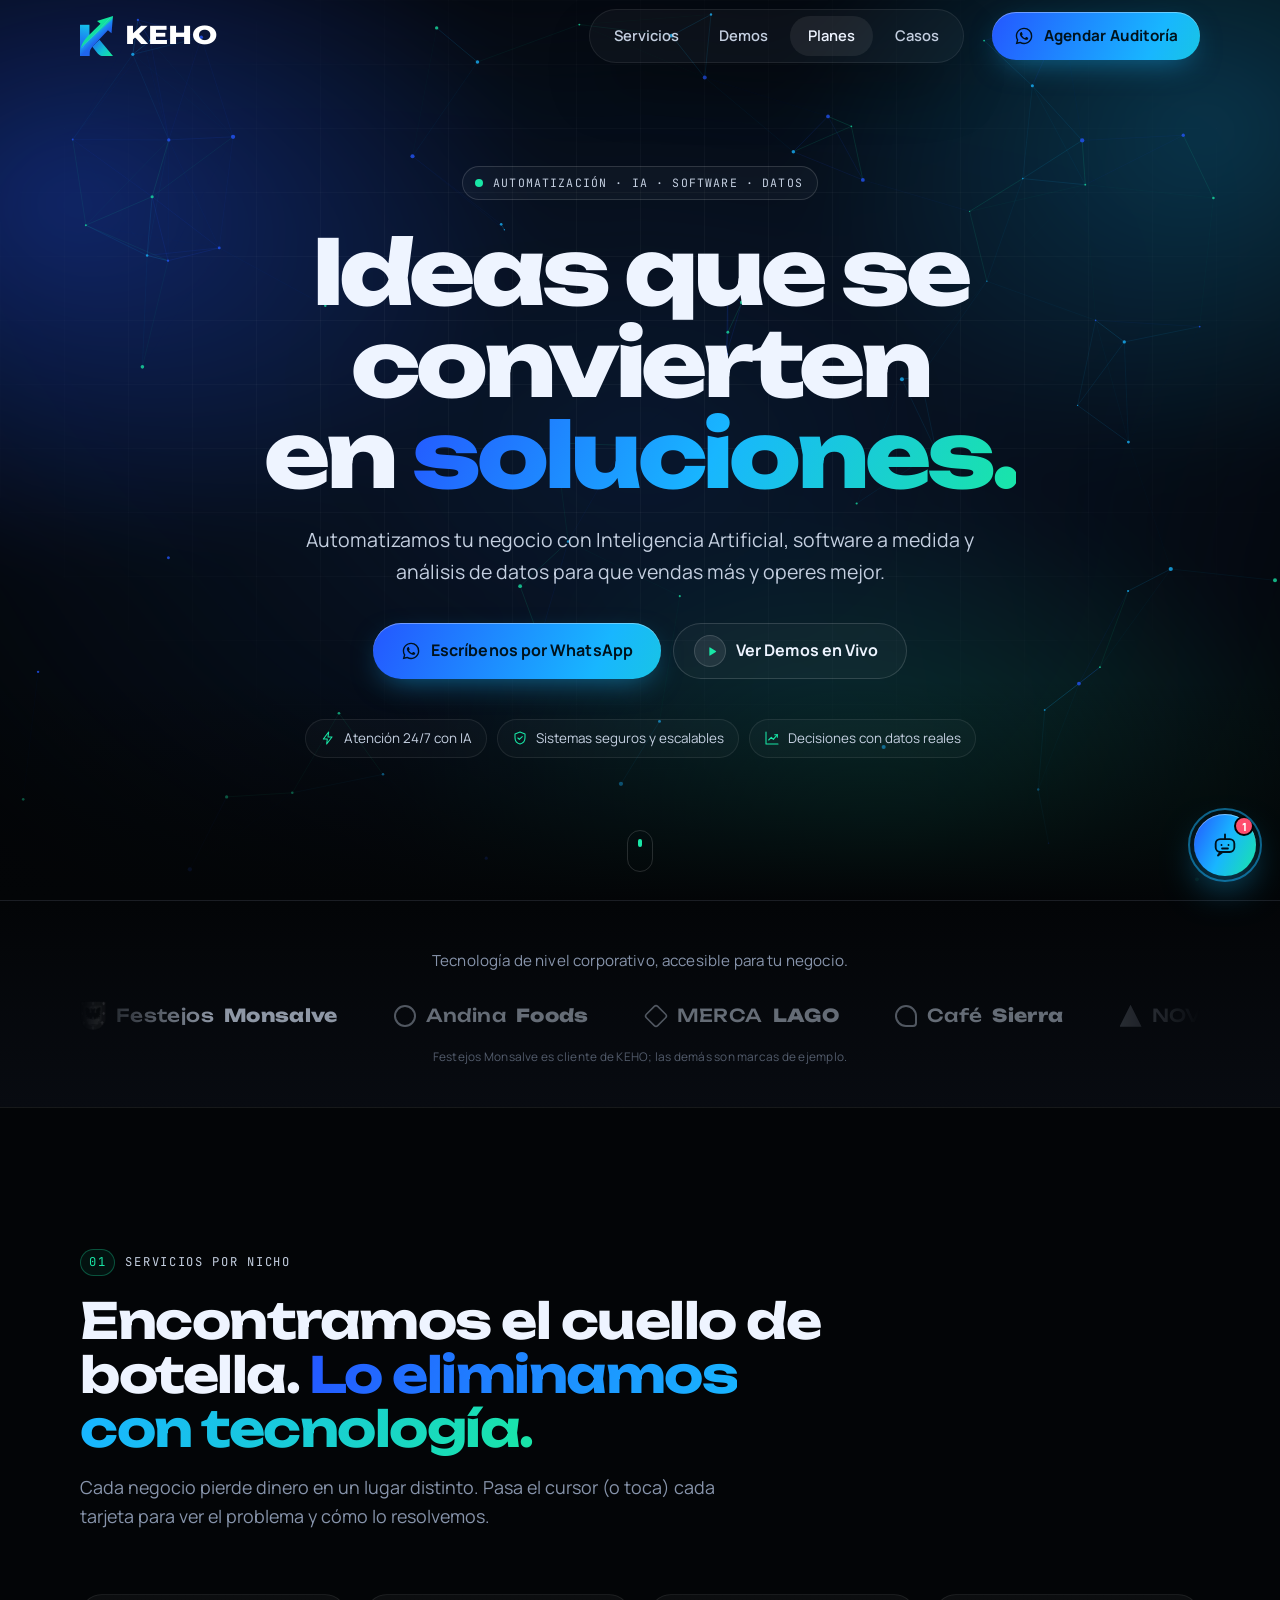
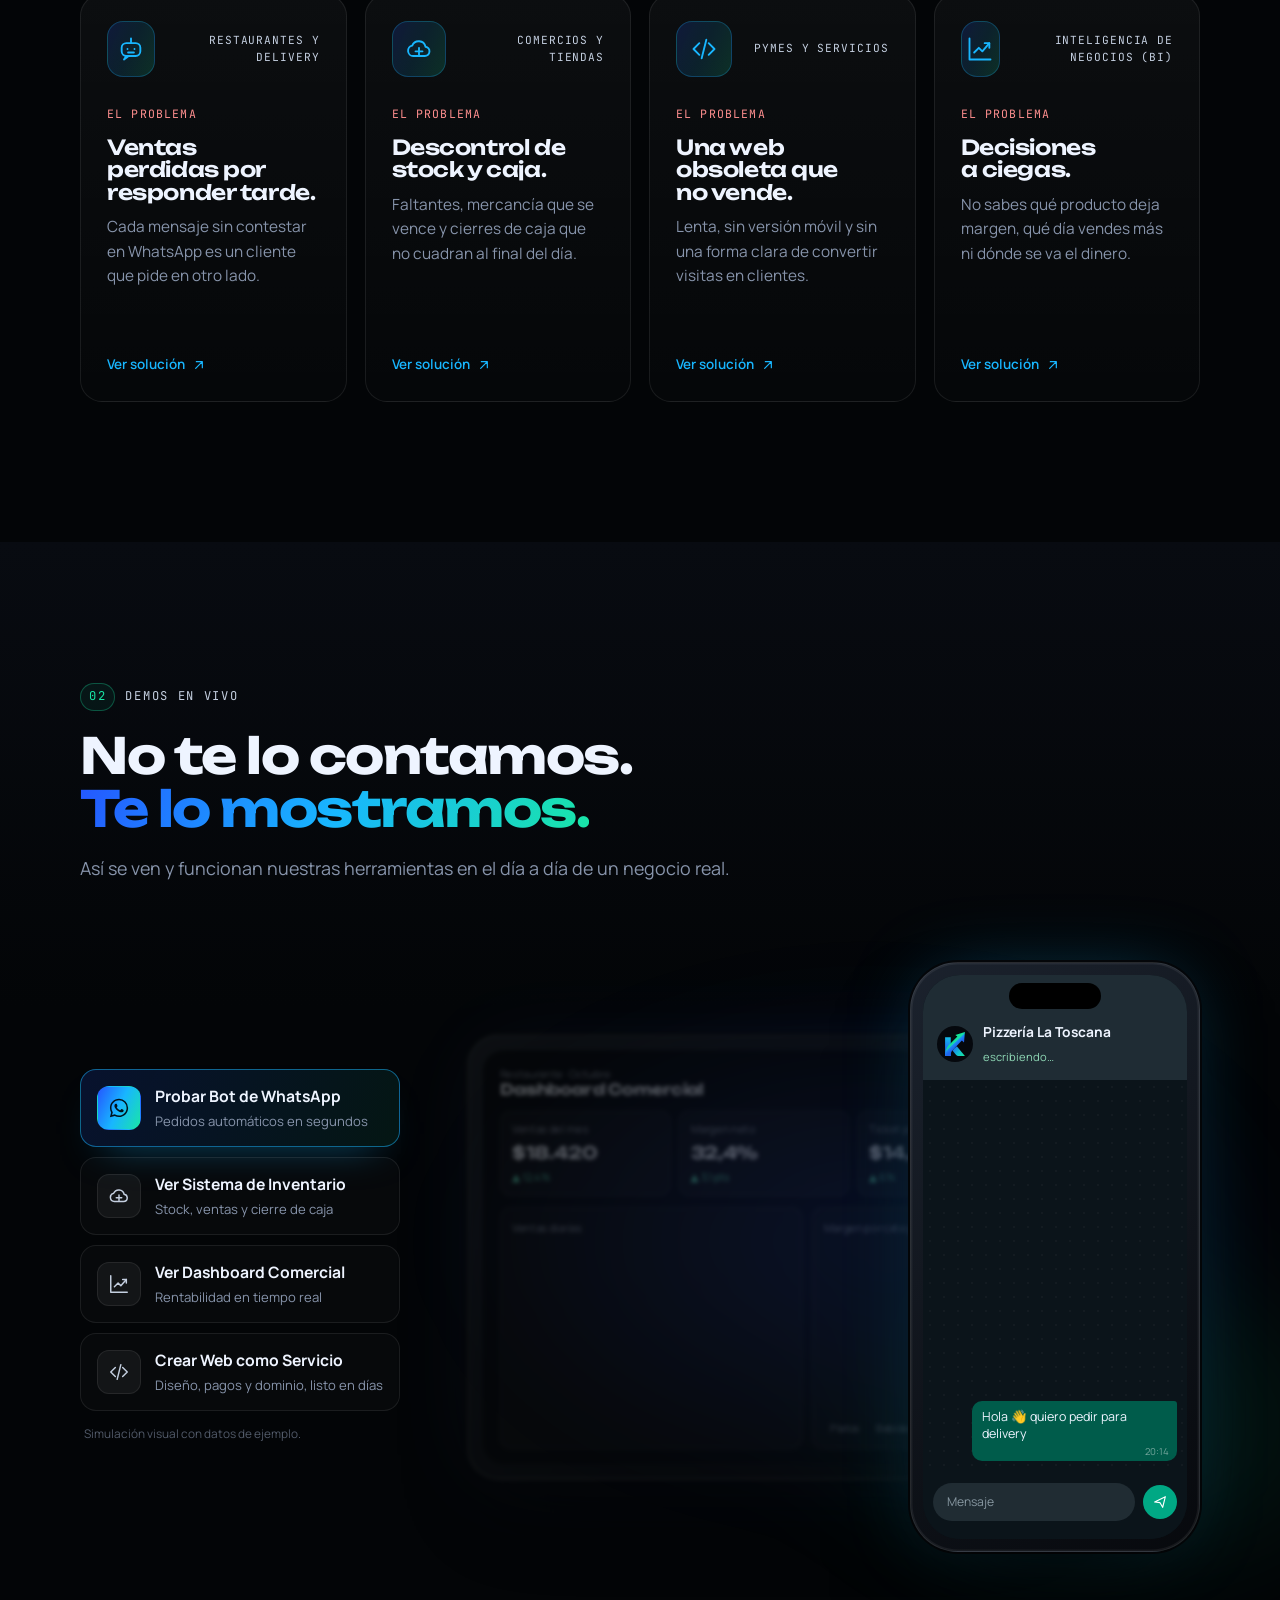
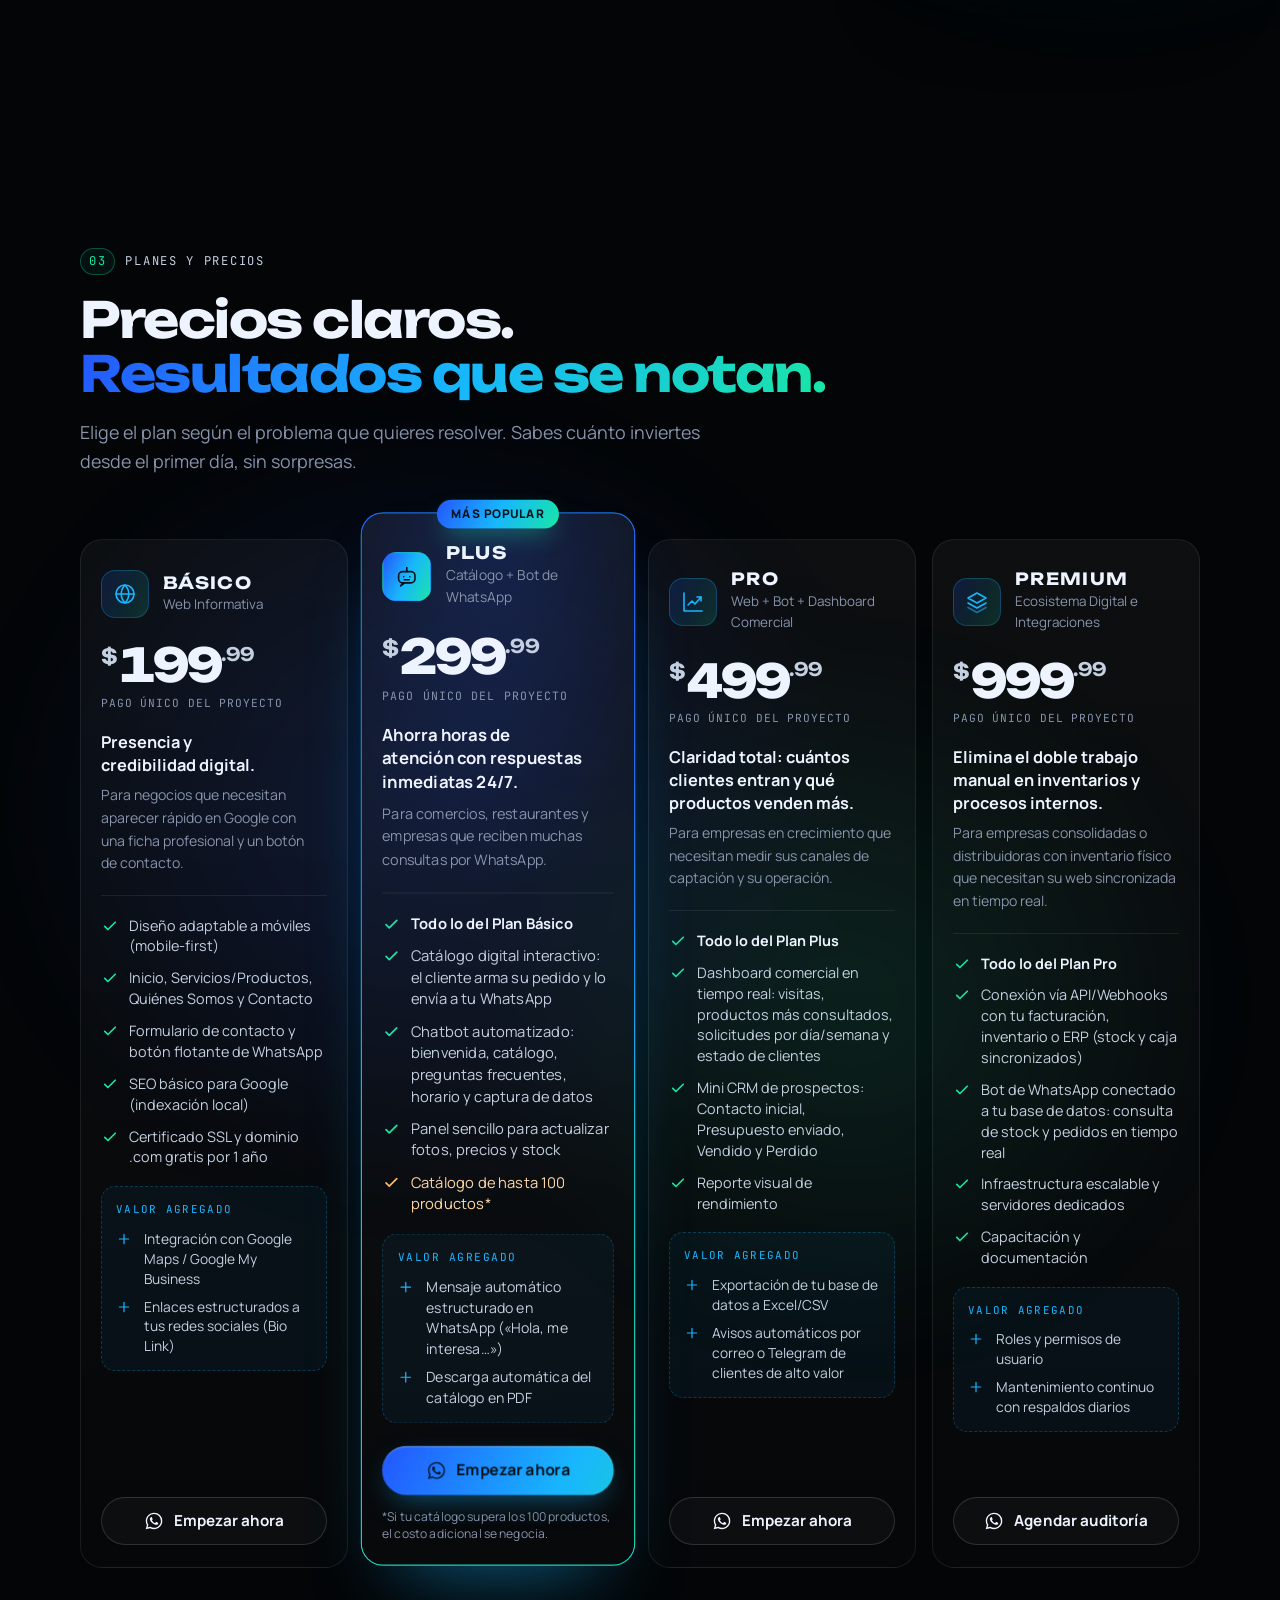
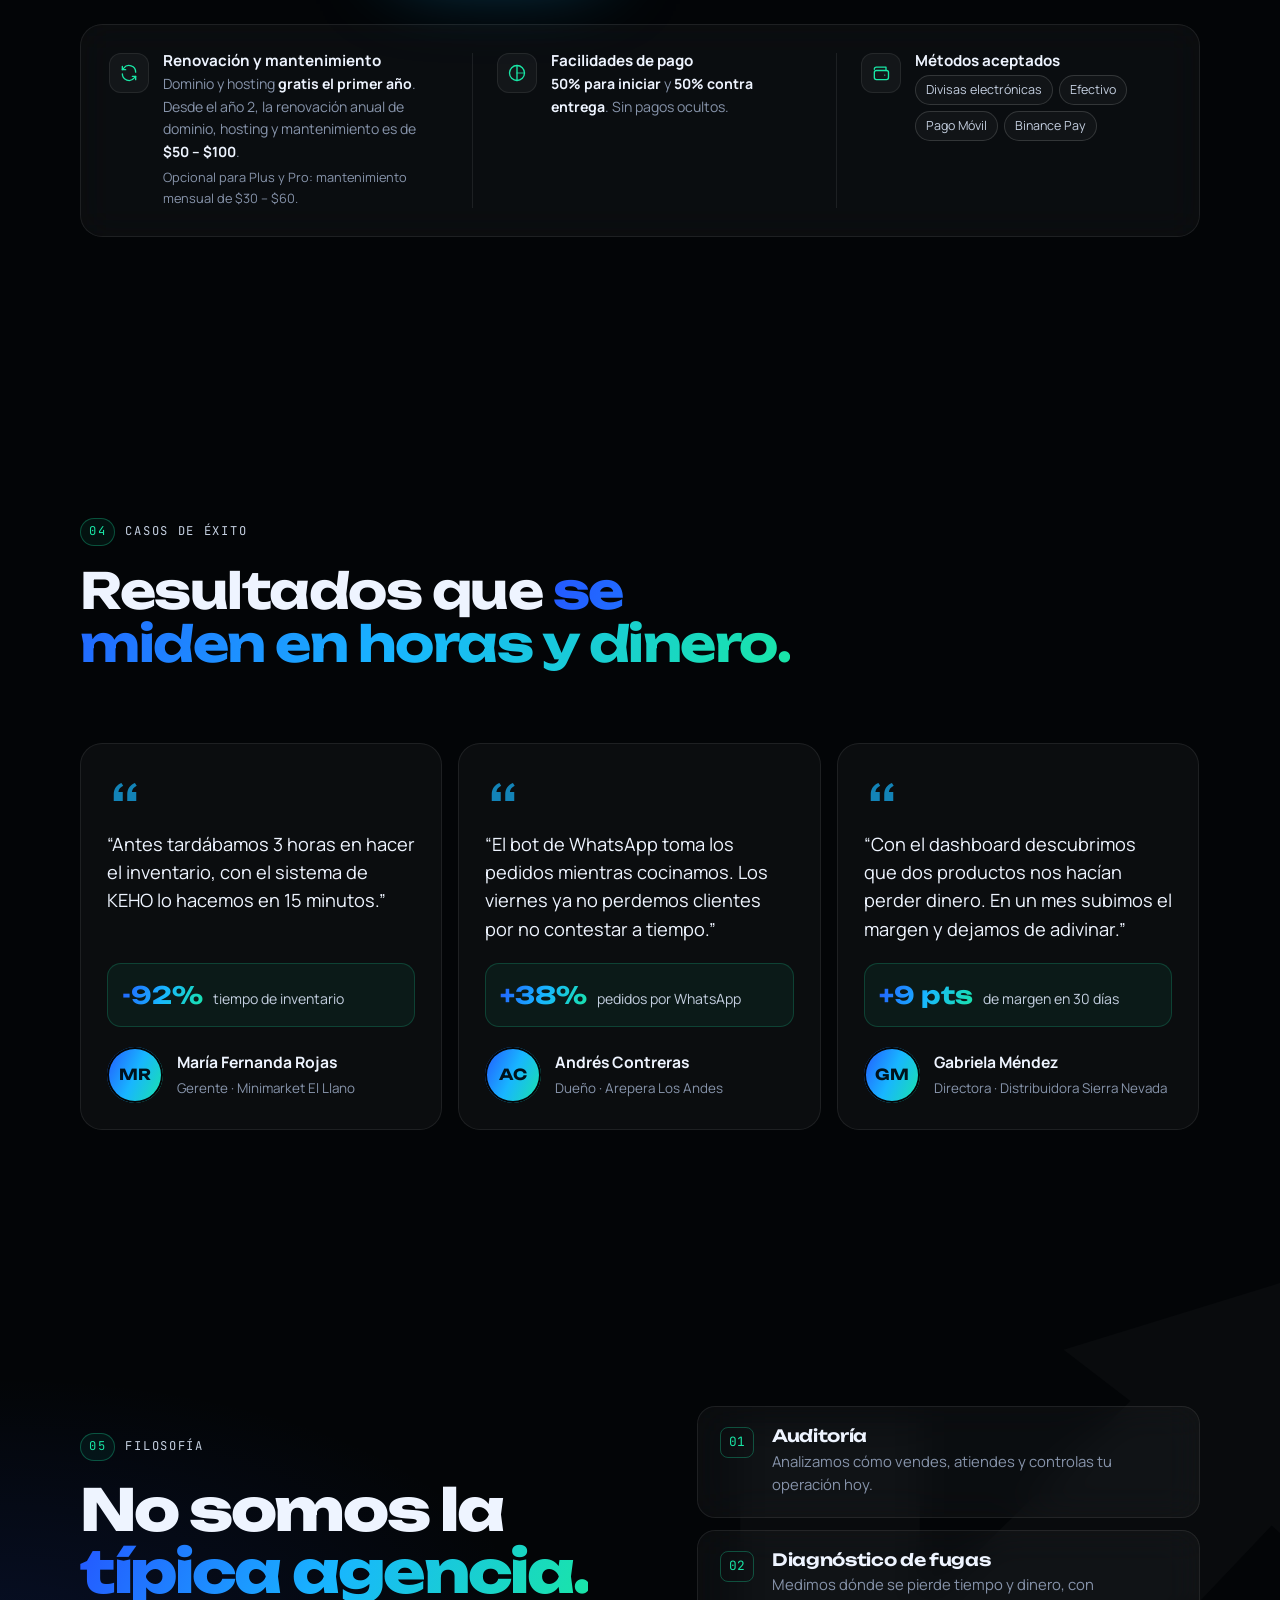
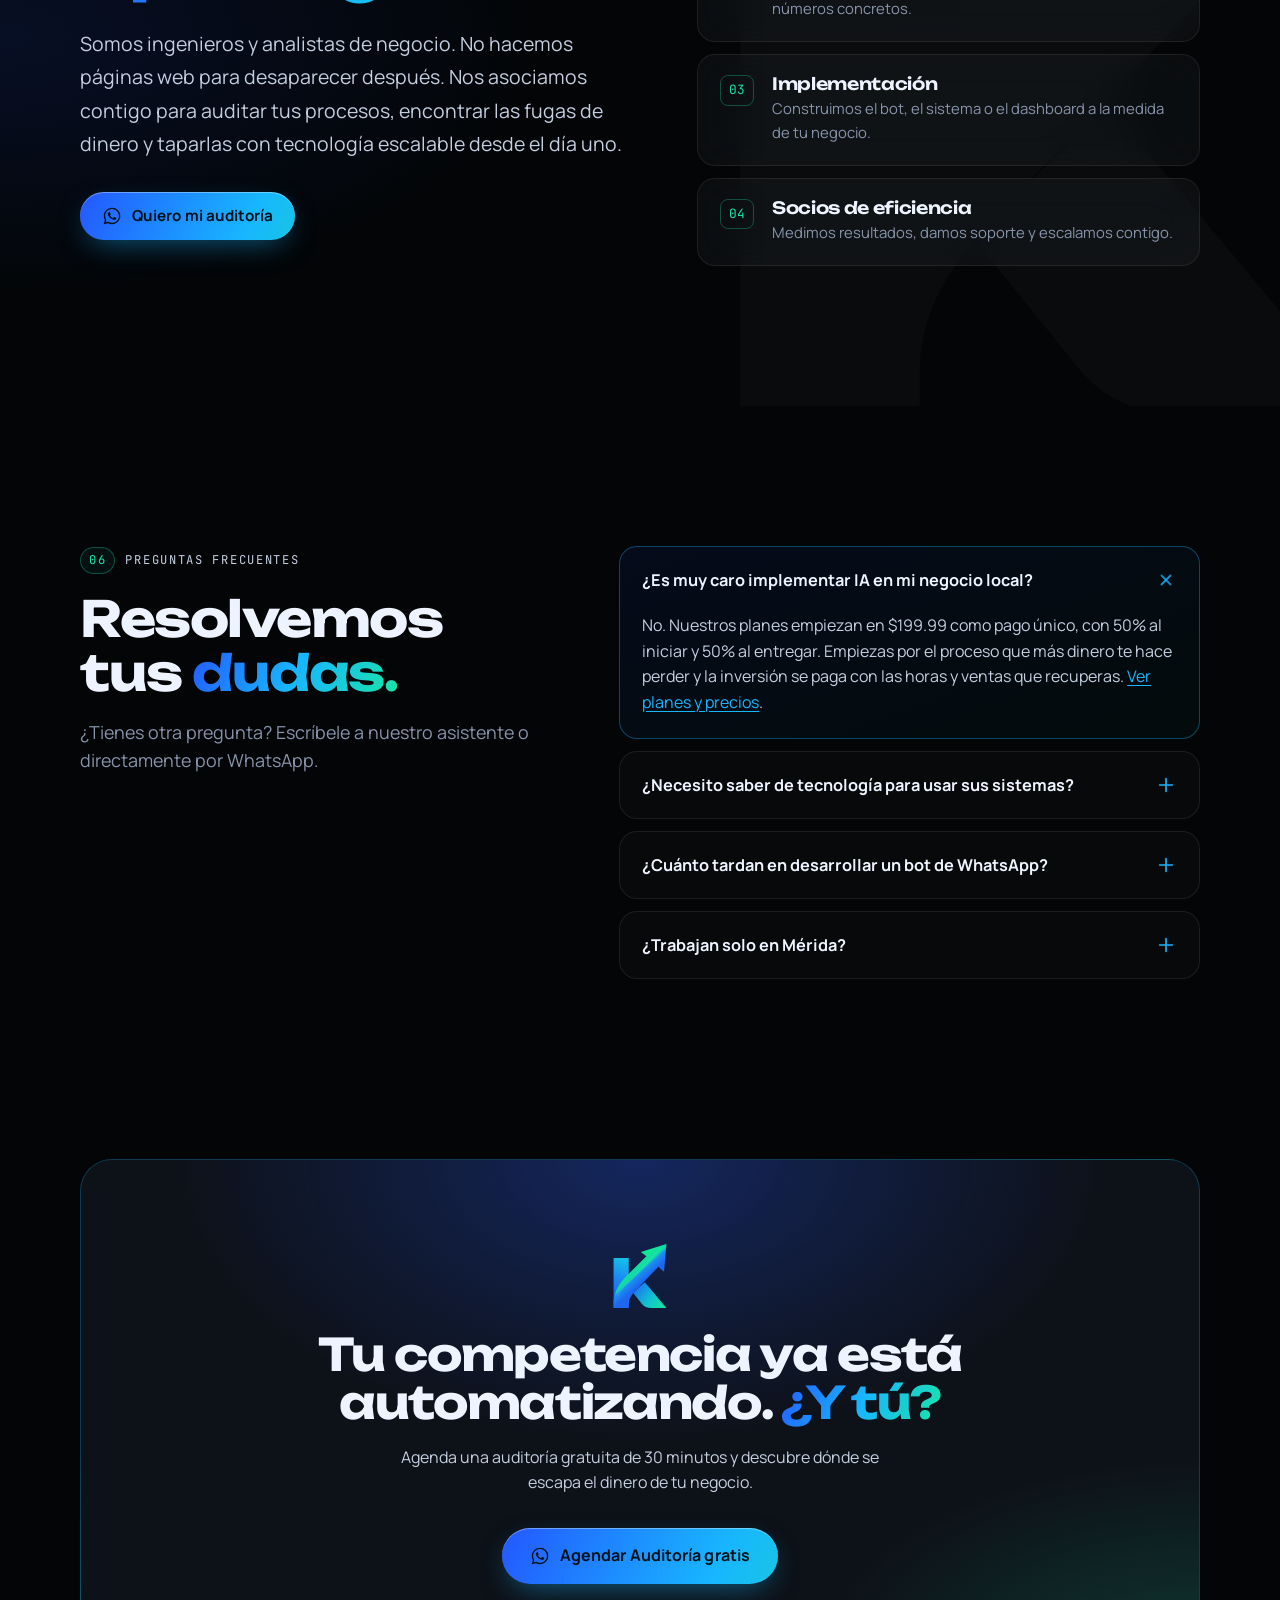
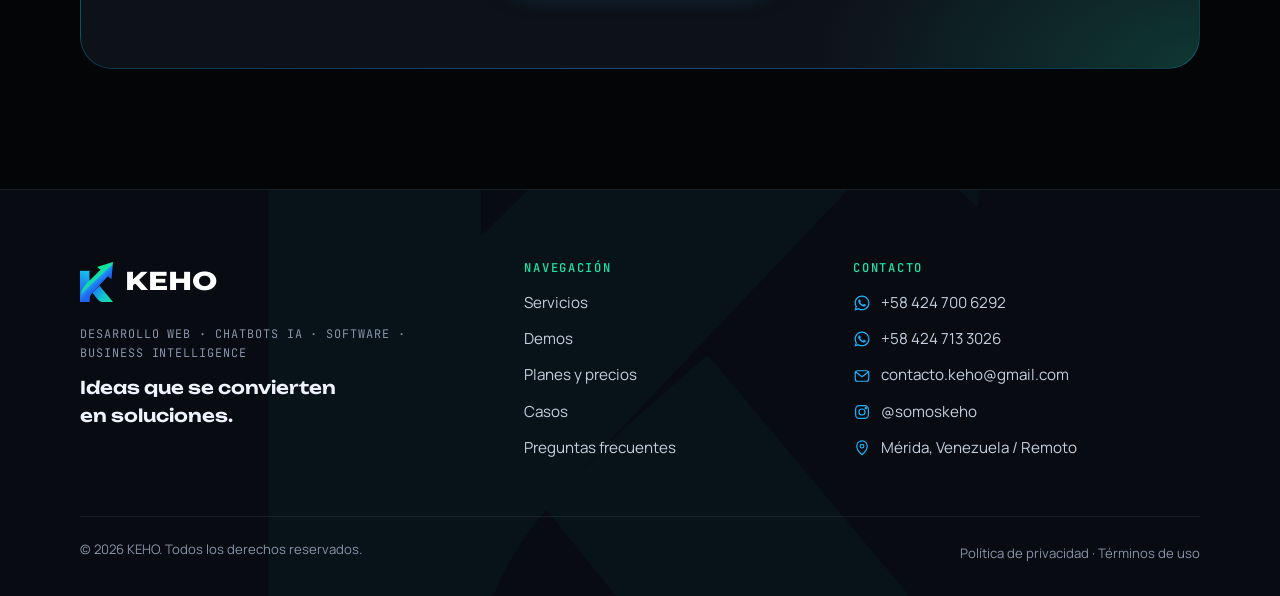
==== commit 93293b2d: "Enlazar logo de Festejos Monsalve a su sitio web Co-Authored-By: Claude Opus 5.5 <noreply@anthropic." ====
--- a/index.html
+++ b/index.html
@@ -122,13 +122,13 @@
     <p class="proof-line reveal">Tecnología de nivel corporativo, accesible para tu negocio.</p>
     <div class="marquee reveal" aria-hidden="false">
       <ul class="marquee-track">
-        <li class="logo-item logo-real"><a href="https://www.instagram.com/festejosmonsalve_oficial/" target="_blank" rel="noopener" aria-label="Festejos Monsalve, ver su perfil oficial"><img src="assets/img/festejos-monsalve.webp" alt="" width="26" height="29" loading="lazy" decoding="async">Festejos <b>Monsalve</b></a></li>
+        <li class="logo-item logo-real"><a href="https://festejosmonsalve.vercel.app/" target="_blank" rel="noopener" aria-label="Festejos Monsalve, visitar su sitio web"><img src="assets/img/festejos-monsalve.webp" alt="" width="26" height="29" loading="lazy" decoding="async">Festejos <b>Monsalve</b></a></li>
         <li class="logo-item"><span class="lg-mark lg-a"></span>Andina<b>Foods</b></li>
         <li class="logo-item"><span class="lg-mark lg-b"></span>MERCA<b>LAGO</b></li>
         <li class="logo-item"><span class="lg-mark lg-c"></span>Café <b>Sierra</b></li>
         <li class="logo-item"><span class="lg-mark lg-d"></span>NOVA<b>RETAIL</b></li>
         <li class="logo-item"><span class="lg-mark lg-e"></span>Grupo <b>Albarregas</b></li>
-        <li class="logo-item logo-real" aria-hidden="true"><a href="https://www.instagram.com/festejosmonsalve_oficial/" target="_blank" rel="noopener" tabindex="-1" aria-label="Festejos Monsalve, ver su perfil oficial"><img src="assets/img/festejos-monsalve.webp" alt="" width="26" height="29" loading="lazy" decoding="async">Festejos <b>Monsalve</b></a></li>
+        <li class="logo-item logo-real" aria-hidden="true"><a href="https://festejosmonsalve.vercel.app/" target="_blank" rel="noopener" tabindex="-1" aria-label="Festejos Monsalve, visitar su sitio web"><img src="assets/img/festejos-monsalve.webp" alt="" width="26" height="29" loading="lazy" decoding="async">Festejos <b>Monsalve</b></a></li>
         <li class="logo-item" aria-hidden="true"><span class="lg-mark lg-a"></span>Andina<b>Foods</b></li>
         <li class="logo-item" aria-hidden="true"><span class="lg-mark lg-b"></span>MERCA<b>LAGO</b></li>
         <li class="logo-item" aria-hidden="true"><span class="lg-mark lg-c"></span>Café <b>Sierra</b></li>
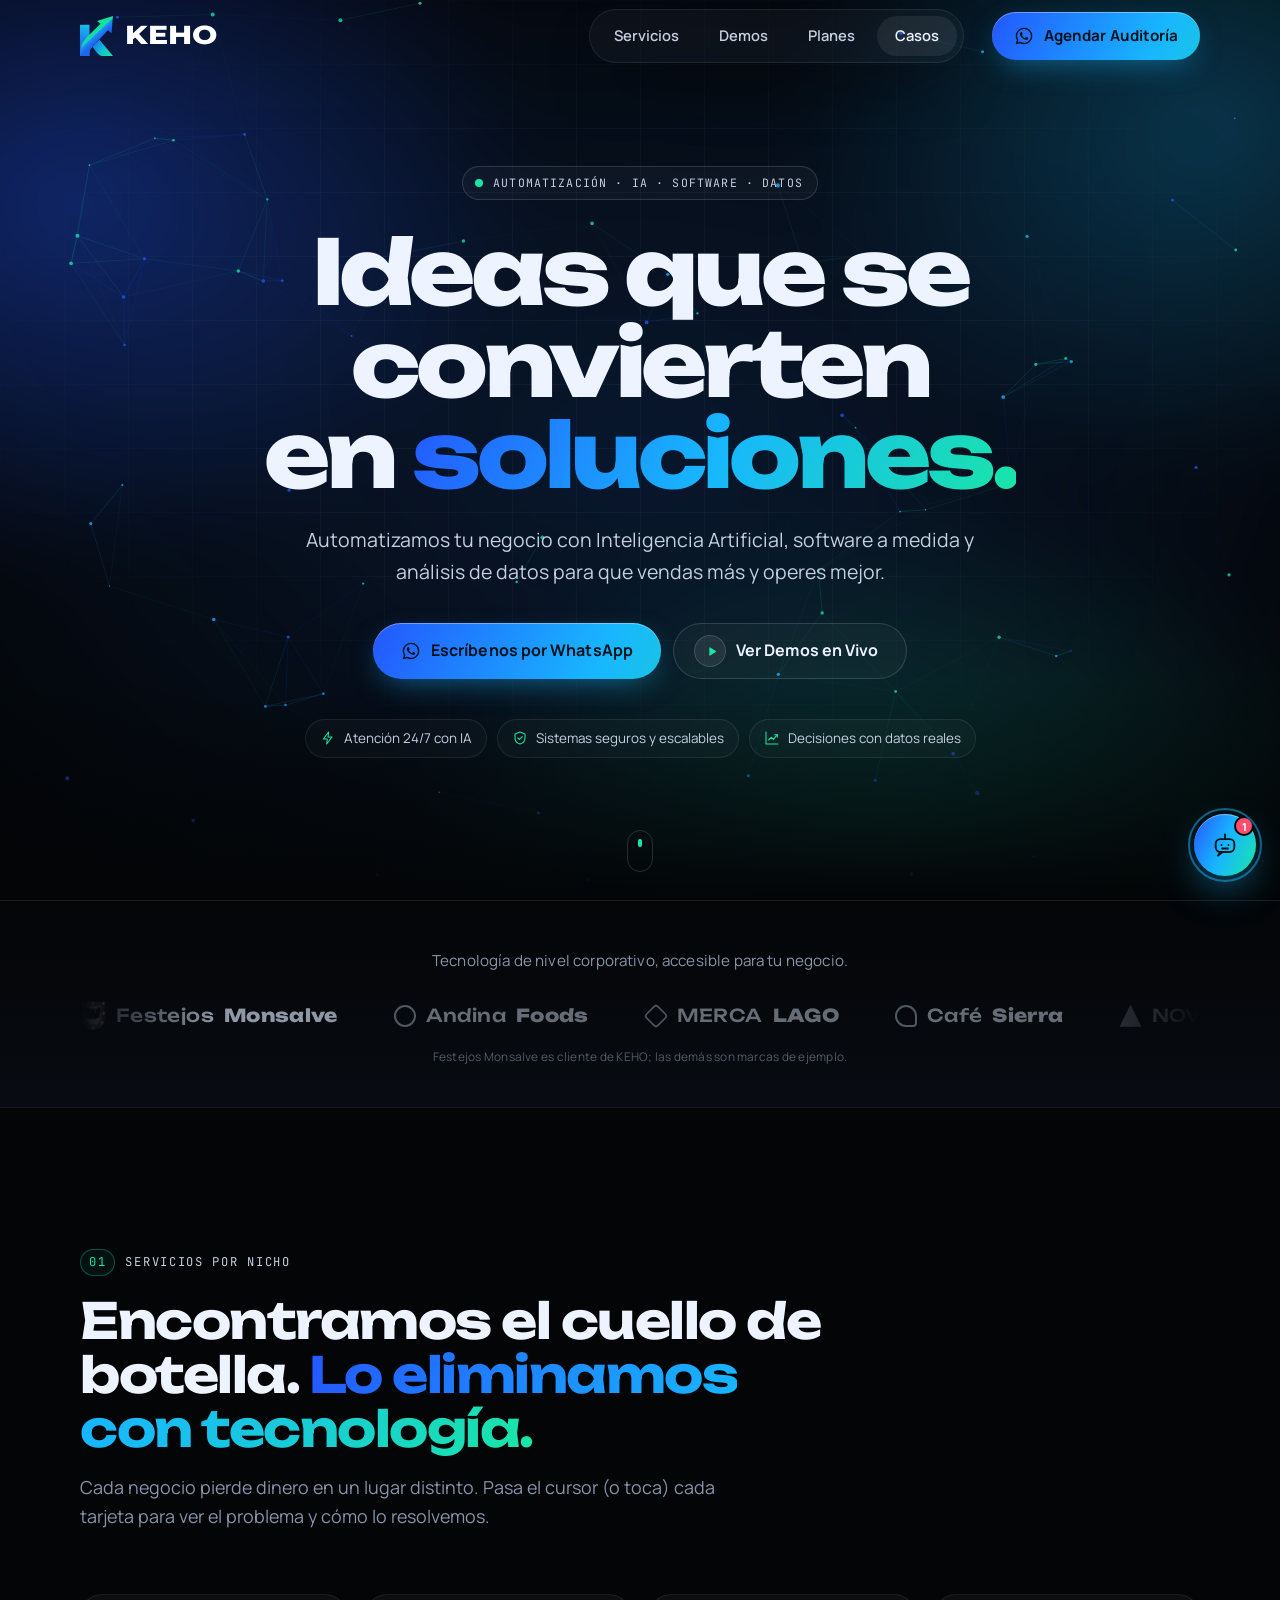
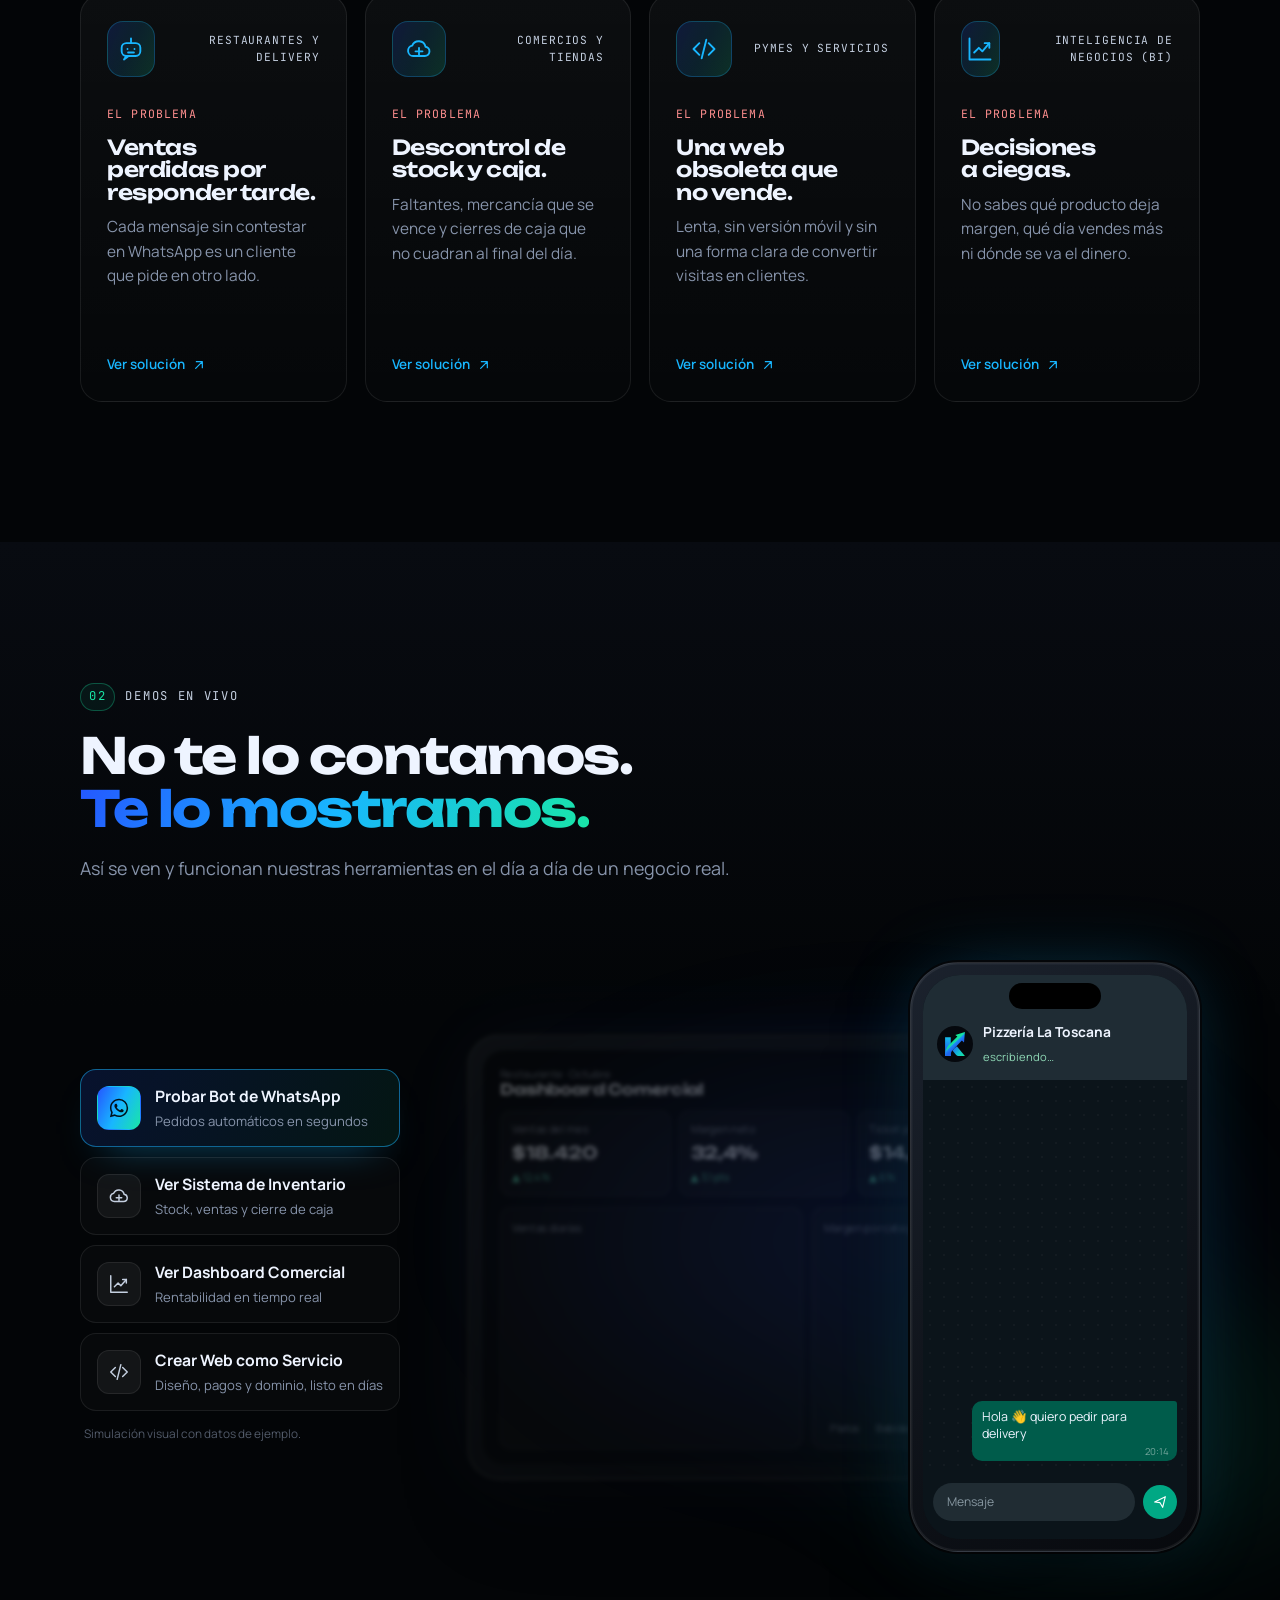
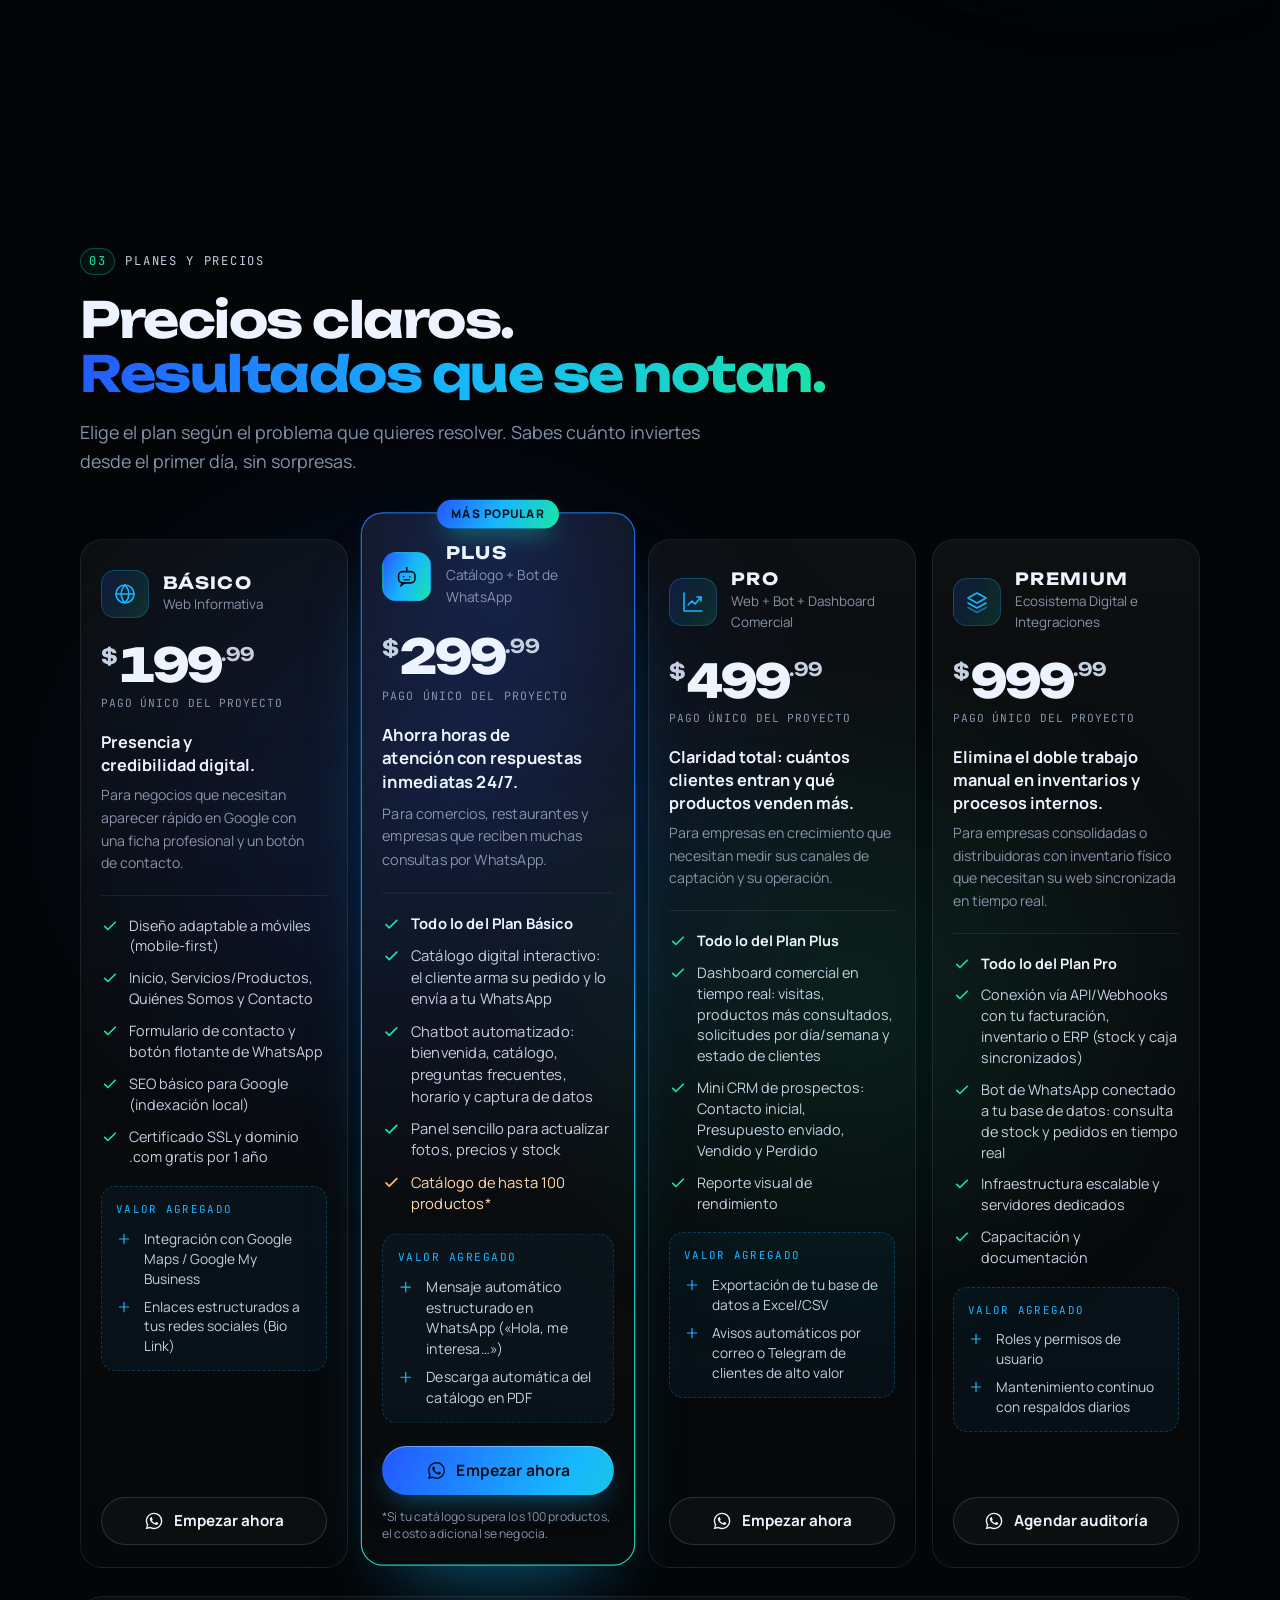
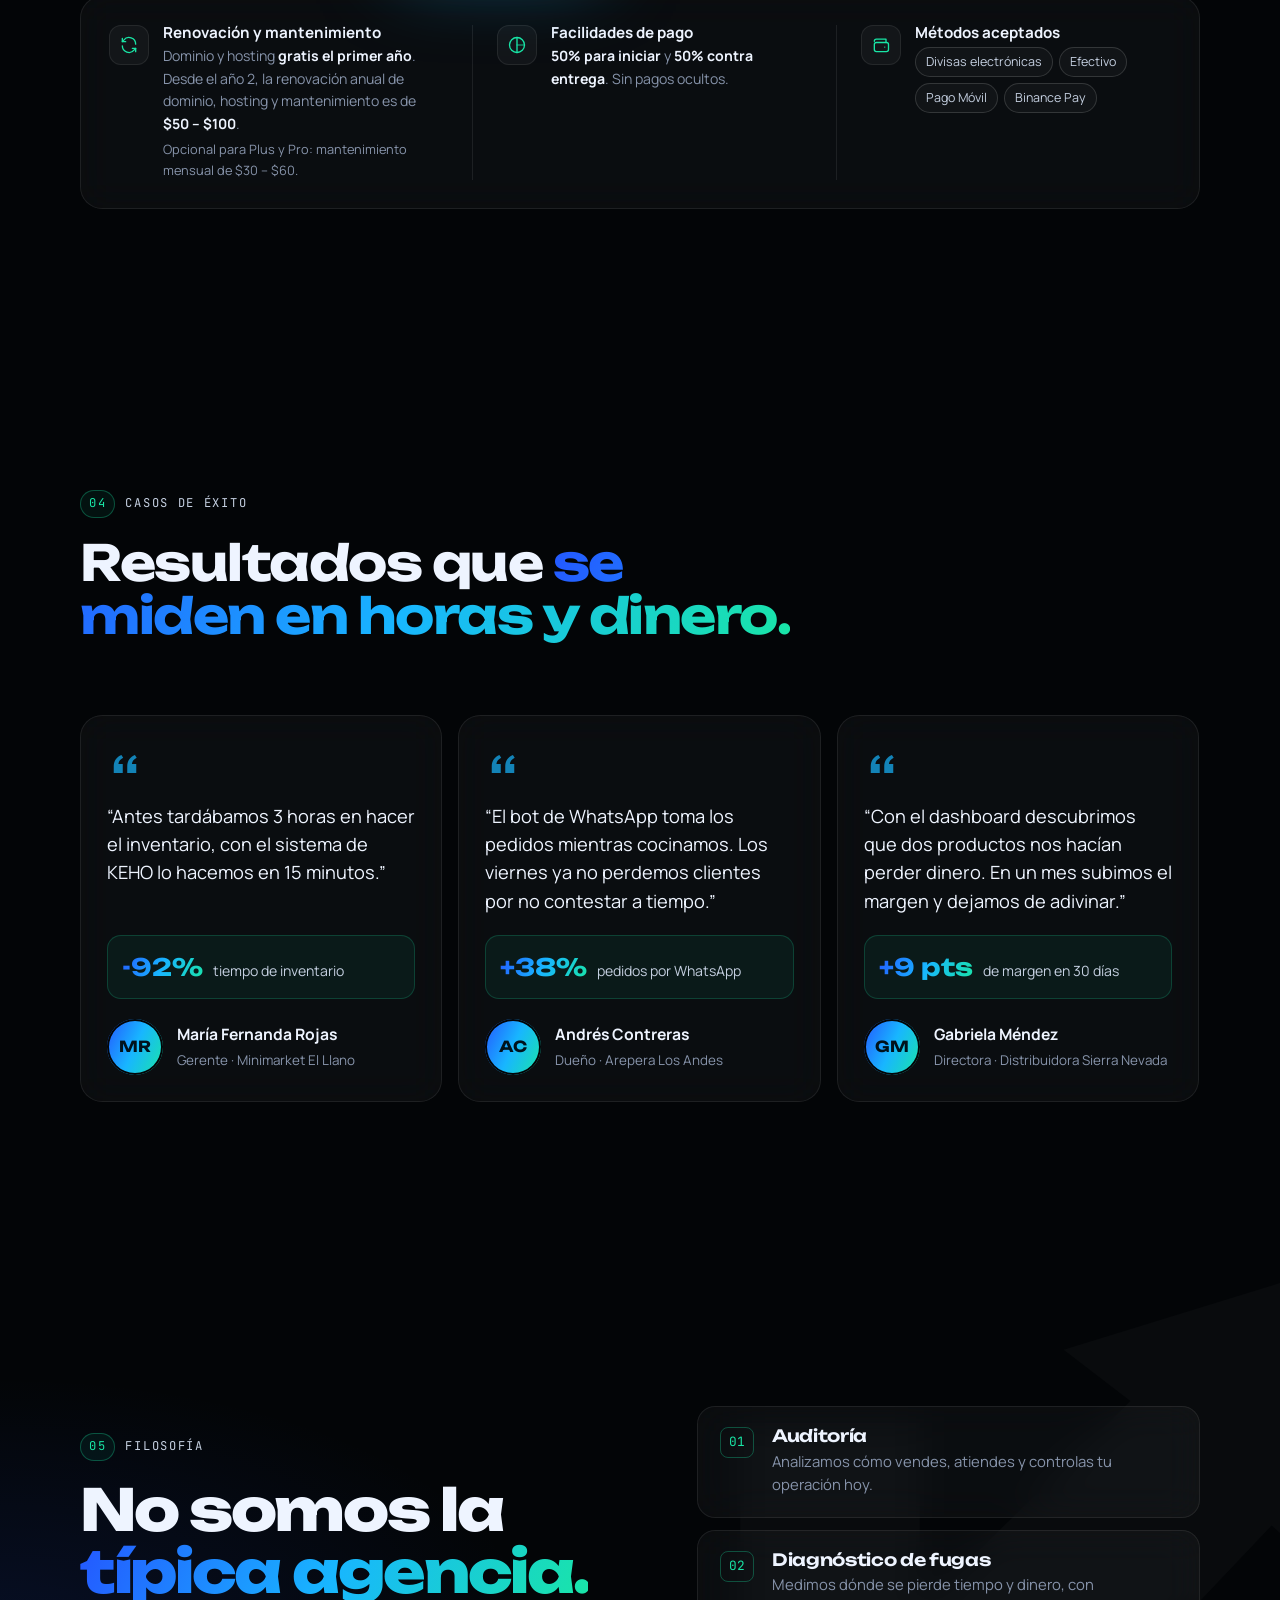
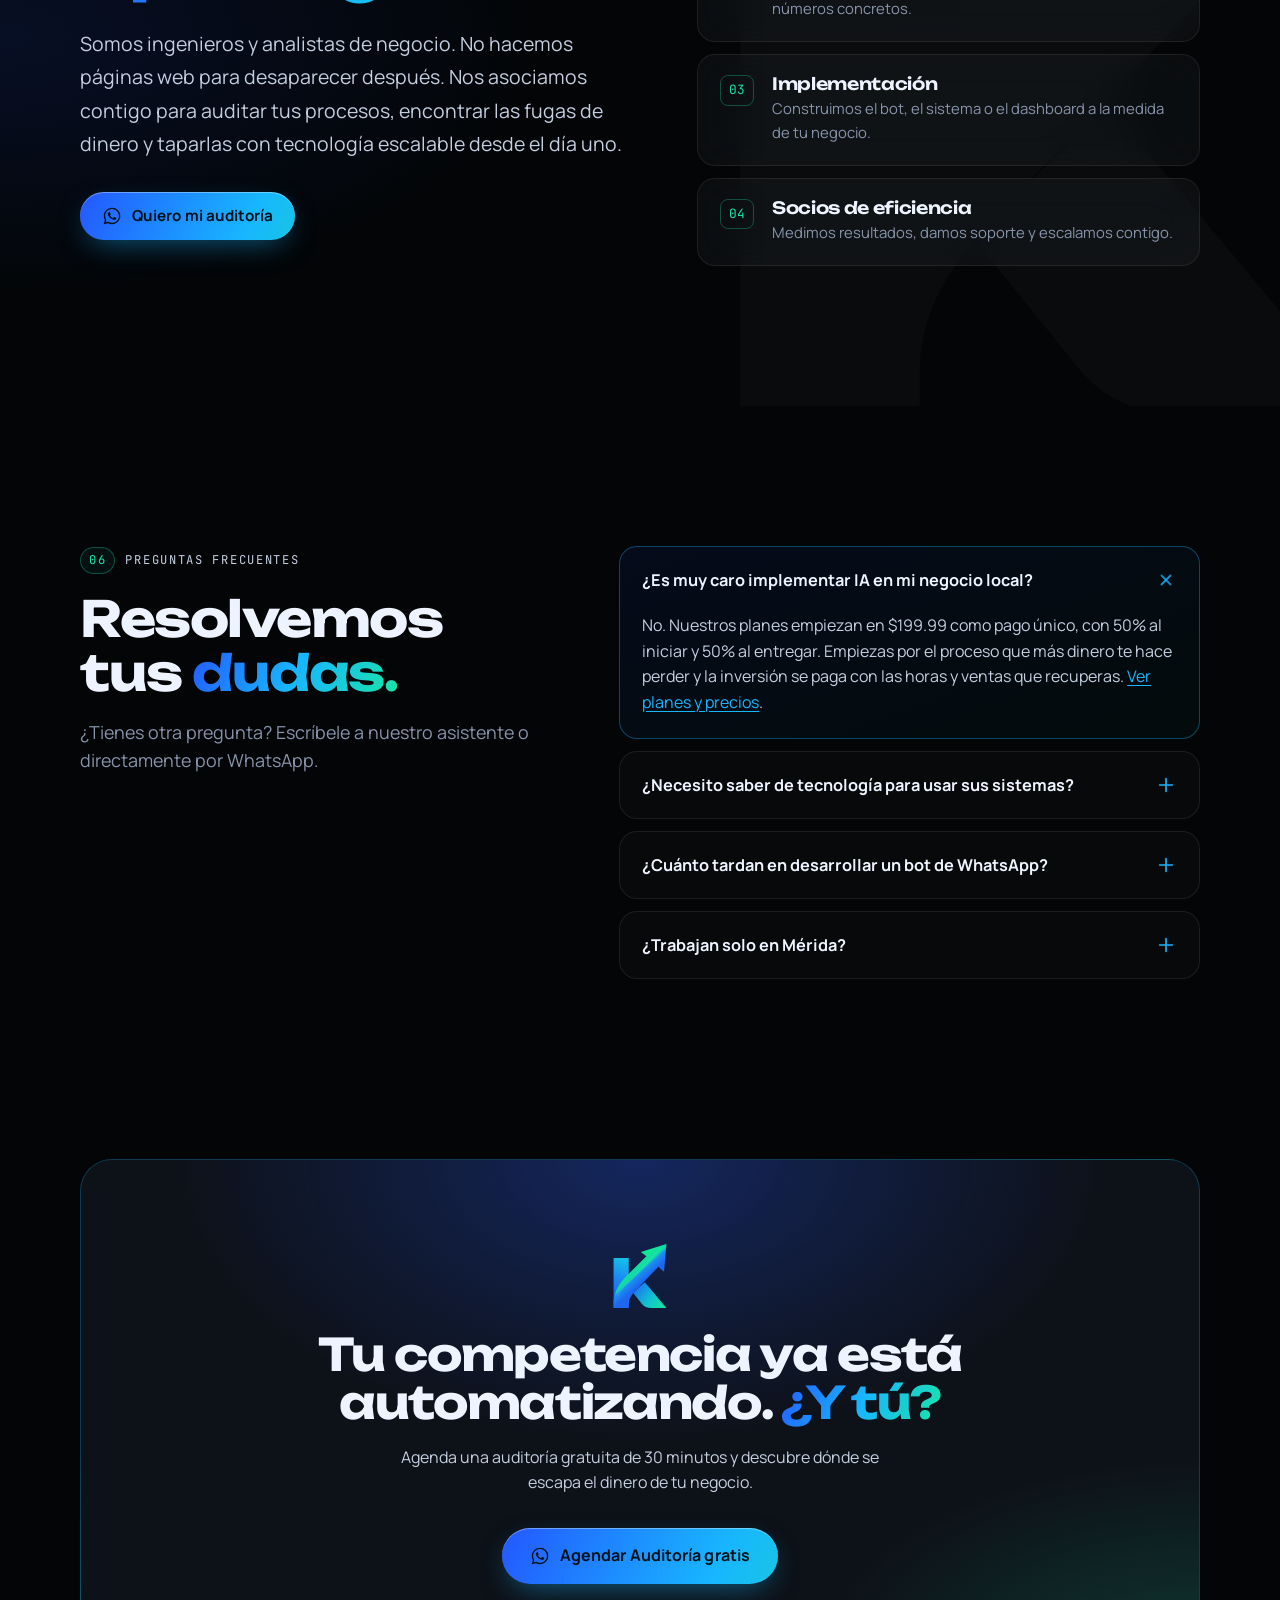
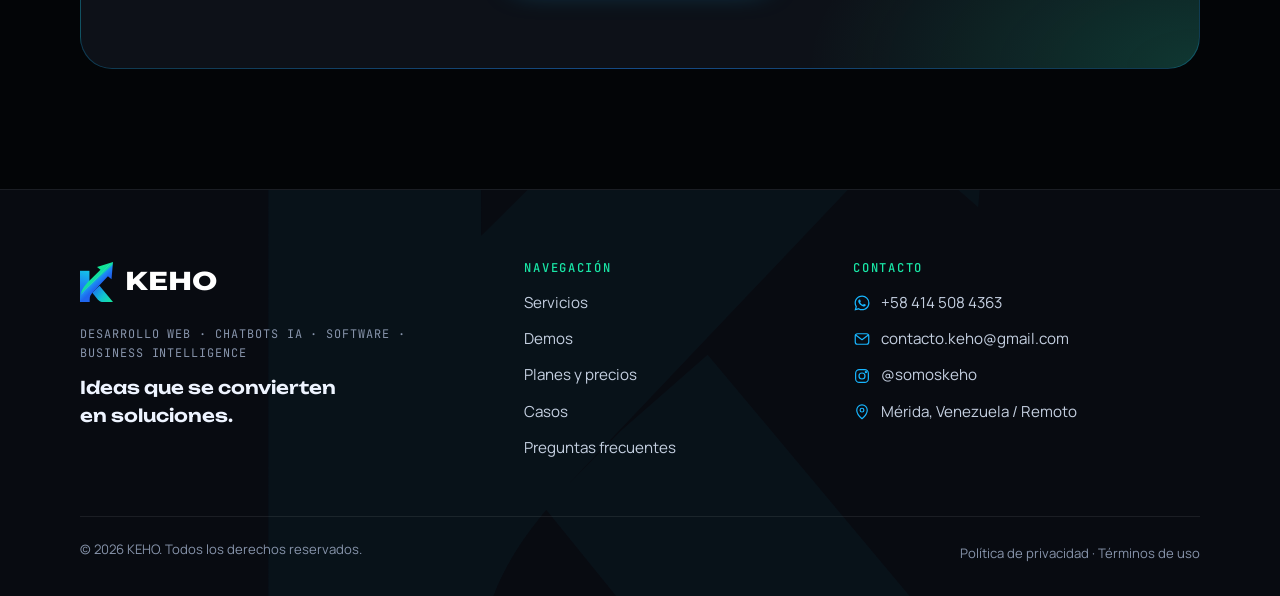
==== commit 7594ccc4: "Cambiar número de contacto a +58 414 508 4363 (único número) Co-Authored-By: Claude Opus 5.5 <norepl" ====
--- a/index.html
+++ b/index.html
@@ -74,11 +74,11 @@
       <a href="#demos">Demos</a>
       <a href="#planes">Planes</a>
       <a href="#casos">Casos</a>
-      <a class="nav-mobile-cta btn btn-primary" href="https://wa.me/584247006292?text=Hola%20KEHO%2C%20quiero%20agendar%20una%20auditor%C3%ADa%20para%20mi%20negocio." target="_blank" rel="noopener">
+      <a class="nav-mobile-cta btn btn-primary" href="https://wa.me/584145084363?text=Hola%20KEHO%2C%20quiero%20agendar%20una%20auditor%C3%ADa%20para%20mi%20negocio." target="_blank" rel="noopener">
         <svg aria-hidden="true"><use href="#i-wa"/></svg> Agendar Auditoría
       </a>
     </nav>
-    <a class="btn btn-primary nav-cta" href="https://wa.me/584247006292?text=Hola%20KEHO%2C%20quiero%20agendar%20una%20auditor%C3%ADa%20para%20mi%20negocio." target="_blank" rel="noopener">
+    <a class="btn btn-primary nav-cta" href="https://wa.me/584145084363?text=Hola%20KEHO%2C%20quiero%20agendar%20una%20auditor%C3%ADa%20para%20mi%20negocio." target="_blank" rel="noopener">
       <svg aria-hidden="true"><use href="#i-wa"/></svg><span>Agendar Auditoría</span>
     </a>
     <button class="nav-burger" type="button" aria-label="Abrir menú" aria-expanded="false" data-burger><span></span><span></span></button>
@@ -100,7 +100,7 @@
     <h1 class="hero-title reveal">Ideas que se convierten en <span class="grad-text">soluciones.</span></h1>
     <p class="hero-sub reveal">Automatizamos tu negocio con Inteligencia Artificial, software a medida y análisis de datos para que vendas más y operes mejor.</p>
     <div class="hero-ctas reveal">
-      <a class="btn btn-primary btn-lg" href="https://wa.me/584247006292?text=Hola%20KEHO%2C%20quiero%20automatizar%20mi%20negocio." target="_blank" rel="noopener" data-magnetic>
+      <a class="btn btn-primary btn-lg" href="https://wa.me/584145084363?text=Hola%20KEHO%2C%20quiero%20automatizar%20mi%20negocio." target="_blank" rel="noopener" data-magnetic>
         <svg aria-hidden="true"><use href="#i-wa"/></svg> Escríbenos por WhatsApp
       </a>
       <a class="btn btn-ghost btn-lg" href="#demos">
@@ -429,7 +429,7 @@
             <li><svg aria-hidden="true"><use href="#i-plus"/></svg>Enlaces estructurados a tus redes sociales (Bio Link)</li>
           </ul>
         </div>
-        <a class="btn btn-ghost btn-block plan-cta" href="https://wa.me/584247006292?text=Hola%20KEHO%2C%20me%20interesa%20el%20Plan%20B%C3%A1sico%20(Web%20Informativa%2C%20%24199.99)." target="_blank" rel="noopener"><svg aria-hidden="true"><use href="#i-wa"/></svg> Empezar ahora</a>
+        <a class="btn btn-ghost btn-block plan-cta" href="https://wa.me/584145084363?text=Hola%20KEHO%2C%20me%20interesa%20el%20Plan%20B%C3%A1sico%20(Web%20Informativa%2C%20%24199.99)." target="_blank" rel="noopener"><svg aria-hidden="true"><use href="#i-wa"/></svg> Empezar ahora</a>
       </article>
 
       <!-- Plus (destacado) -->
@@ -457,7 +457,7 @@
             <li><svg aria-hidden="true"><use href="#i-plus"/></svg>Descarga automática del catálogo en PDF</li>
           </ul>
         </div>
-        <a class="btn btn-primary btn-block plan-cta" href="https://wa.me/584247006292?text=Hola%20KEHO%2C%20me%20interesa%20el%20Plan%20Plus%20(Cat%C3%A1logo%20%2B%20Bot%20de%20WhatsApp%2C%20%24299.99)." target="_blank" rel="noopener"><svg aria-hidden="true"><use href="#i-wa"/></svg> Empezar ahora</a>
+        <a class="btn btn-primary btn-block plan-cta" href="https://wa.me/584145084363?text=Hola%20KEHO%2C%20me%20interesa%20el%20Plan%20Plus%20(Cat%C3%A1logo%20%2B%20Bot%20de%20WhatsApp%2C%20%24299.99)." target="_blank" rel="noopener"><svg aria-hidden="true"><use href="#i-wa"/></svg> Empezar ahora</a>
         <p class="plan-note">*Si tu catálogo supera los 100 productos, el costo adicional se negocia.</p>
       </article>
 
@@ -484,7 +484,7 @@
             <li><svg aria-hidden="true"><use href="#i-plus"/></svg>Avisos automáticos por correo o Telegram de clientes de alto valor</li>
           </ul>
         </div>
-        <a class="btn btn-ghost btn-block plan-cta" href="https://wa.me/584247006292?text=Hola%20KEHO%2C%20me%20interesa%20el%20Plan%20Pro%20(Web%20%2B%20Bot%20%2B%20Dashboard%2C%20%24499.99)." target="_blank" rel="noopener"><svg aria-hidden="true"><use href="#i-wa"/></svg> Empezar ahora</a>
+        <a class="btn btn-ghost btn-block plan-cta" href="https://wa.me/584145084363?text=Hola%20KEHO%2C%20me%20interesa%20el%20Plan%20Pro%20(Web%20%2B%20Bot%20%2B%20Dashboard%2C%20%24499.99)." target="_blank" rel="noopener"><svg aria-hidden="true"><use href="#i-wa"/></svg> Empezar ahora</a>
       </article>
 
       <!-- Premium -->
@@ -511,7 +511,7 @@
             <li><svg aria-hidden="true"><use href="#i-plus"/></svg>Mantenimiento continuo con respaldos diarios</li>
           </ul>
         </div>
-        <a class="btn btn-ghost btn-block plan-cta" href="https://wa.me/584247006292?text=Hola%20KEHO%2C%20quiero%20agendar%20una%20auditor%C3%ADa%20para%20el%20Plan%20Premium%20(Ecosistema%20Digital%2C%20%24999.99)." target="_blank" rel="noopener"><svg aria-hidden="true"><use href="#i-wa"/></svg> Agendar auditoría</a>
+        <a class="btn btn-ghost btn-block plan-cta" href="https://wa.me/584145084363?text=Hola%20KEHO%2C%20quiero%20agendar%20una%20auditor%C3%ADa%20para%20el%20Plan%20Premium%20(Ecosistema%20Digital%2C%20%24999.99)." target="_blank" rel="noopener"><svg aria-hidden="true"><use href="#i-wa"/></svg> Agendar auditoría</a>
       </article>
     </div>
 
@@ -603,7 +603,7 @@
       <p class="kicker"><span>05</span> Filosofía</p>
       <h2>No somos la <span class="grad-text">típica agencia.</span></h2>
       <p class="about-text">Somos ingenieros y analistas de negocio. No hacemos páginas web para desaparecer después. Nos asociamos contigo para auditar tus procesos, encontrar las fugas de dinero y taparlas con tecnología escalable desde el día uno.</p>
-      <a class="btn btn-primary" href="https://wa.me/584247006292?text=Hola%20KEHO%2C%20quiero%20una%20auditor%C3%ADa%20de%20procesos." target="_blank" rel="noopener"><svg aria-hidden="true"><use href="#i-wa"/></svg> Quiero mi auditoría</a>
+      <a class="btn btn-primary" href="https://wa.me/584145084363?text=Hola%20KEHO%2C%20quiero%20una%20auditor%C3%ADa%20de%20procesos." target="_blank" rel="noopener"><svg aria-hidden="true"><use href="#i-wa"/></svg> Quiero mi auditoría</a>
     </div>
     <ol class="steps">
       <li class="step glass reveal"><span class="step-n">01</span><div><h3>Auditoría</h3><p>Analizamos cómo vendes, atiendes y controlas tu operación hoy.</p></div></li>
@@ -650,7 +650,7 @@
       <svg class="final-k" aria-hidden="true"><use href="#keho-k"/></svg>
       <h2>Tu competencia ya está automatizando. <span class="grad-text">¿Y tú?</span></h2>
       <p>Agenda una auditoría gratuita de 30 minutos y descubre dónde se escapa el dinero de tu negocio.</p>
-      <a class="btn btn-primary btn-lg" href="https://wa.me/584247006292?text=Hola%20KEHO%2C%20quiero%20agendar%20mi%20auditor%C3%ADa%20gratuita." target="_blank" rel="noopener" data-magnetic><svg aria-hidden="true"><use href="#i-wa"/></svg> Agendar Auditoría gratis</a>
+      <a class="btn btn-primary btn-lg" href="https://wa.me/584145084363?text=Hola%20KEHO%2C%20quiero%20agendar%20mi%20auditor%C3%ADa%20gratuita." target="_blank" rel="noopener" data-magnetic><svg aria-hidden="true"><use href="#i-wa"/></svg> Agendar Auditoría gratis</a>
     </div>
   </div>
 </section>
@@ -680,8 +680,7 @@
       </nav>
       <div class="footer-col">
         <h3>Contacto</h3>
-        <a href="https://wa.me/584247006292" target="_blank" rel="noopener"><svg aria-hidden="true"><use href="#i-wa"/></svg> +58 424 700 6292</a>
-        <a href="https://wa.me/584247133026" target="_blank" rel="noopener"><svg aria-hidden="true"><use href="#i-wa"/></svg> +58 424 713 3026</a>
+        <a href="https://wa.me/584145084363" target="_blank" rel="noopener"><svg aria-hidden="true"><use href="#i-wa"/></svg> +58 414 508 4363</a>
         <a href="mailto:contacto.keho@gmail.com"><svg aria-hidden="true"><use href="#i-mail"/></svg> contacto.keho@gmail.com</a>
         <a href="https://instagram.com/somoskeho" target="_blank" rel="noopener"><svg aria-hidden="true"><use href="#i-ig"/></svg> @somoskeho</a>
         <span><svg aria-hidden="true"><use href="#i-pin"/></svg> Mérida, Venezuela / Remoto</span>
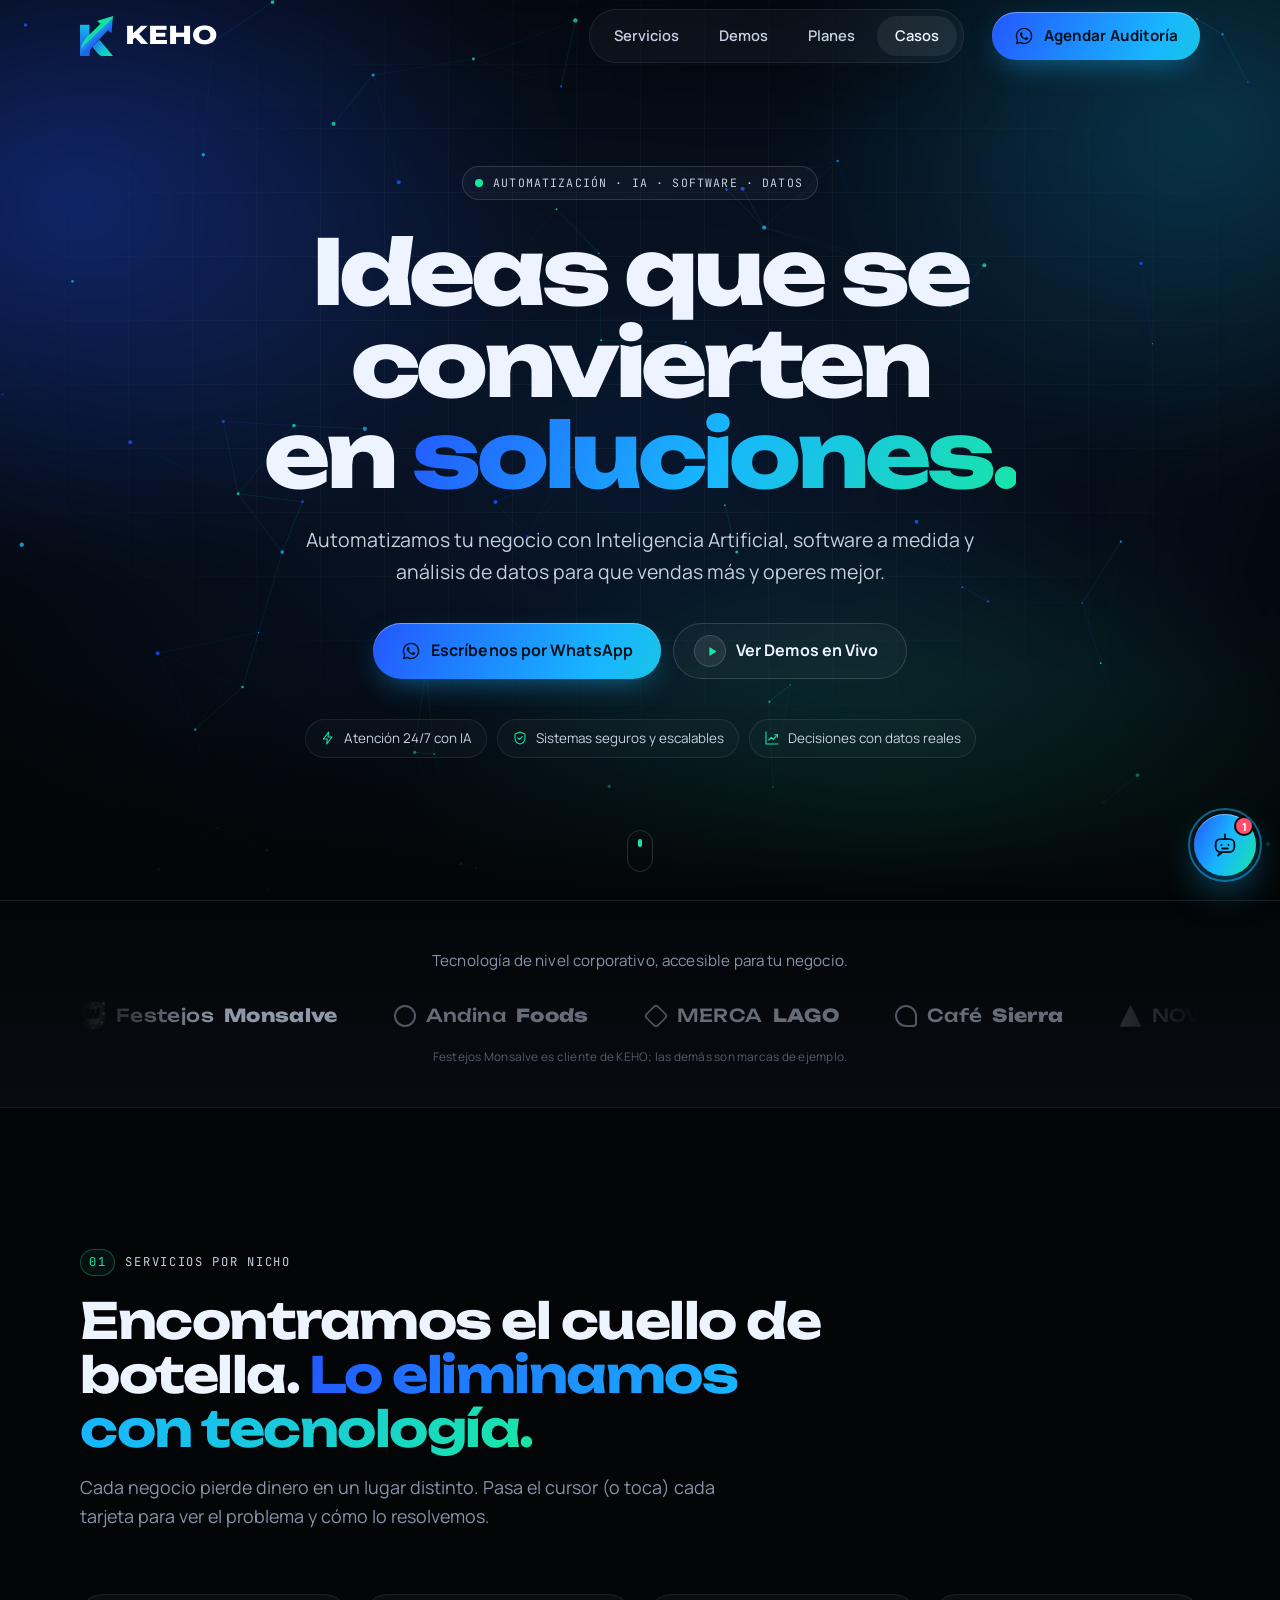
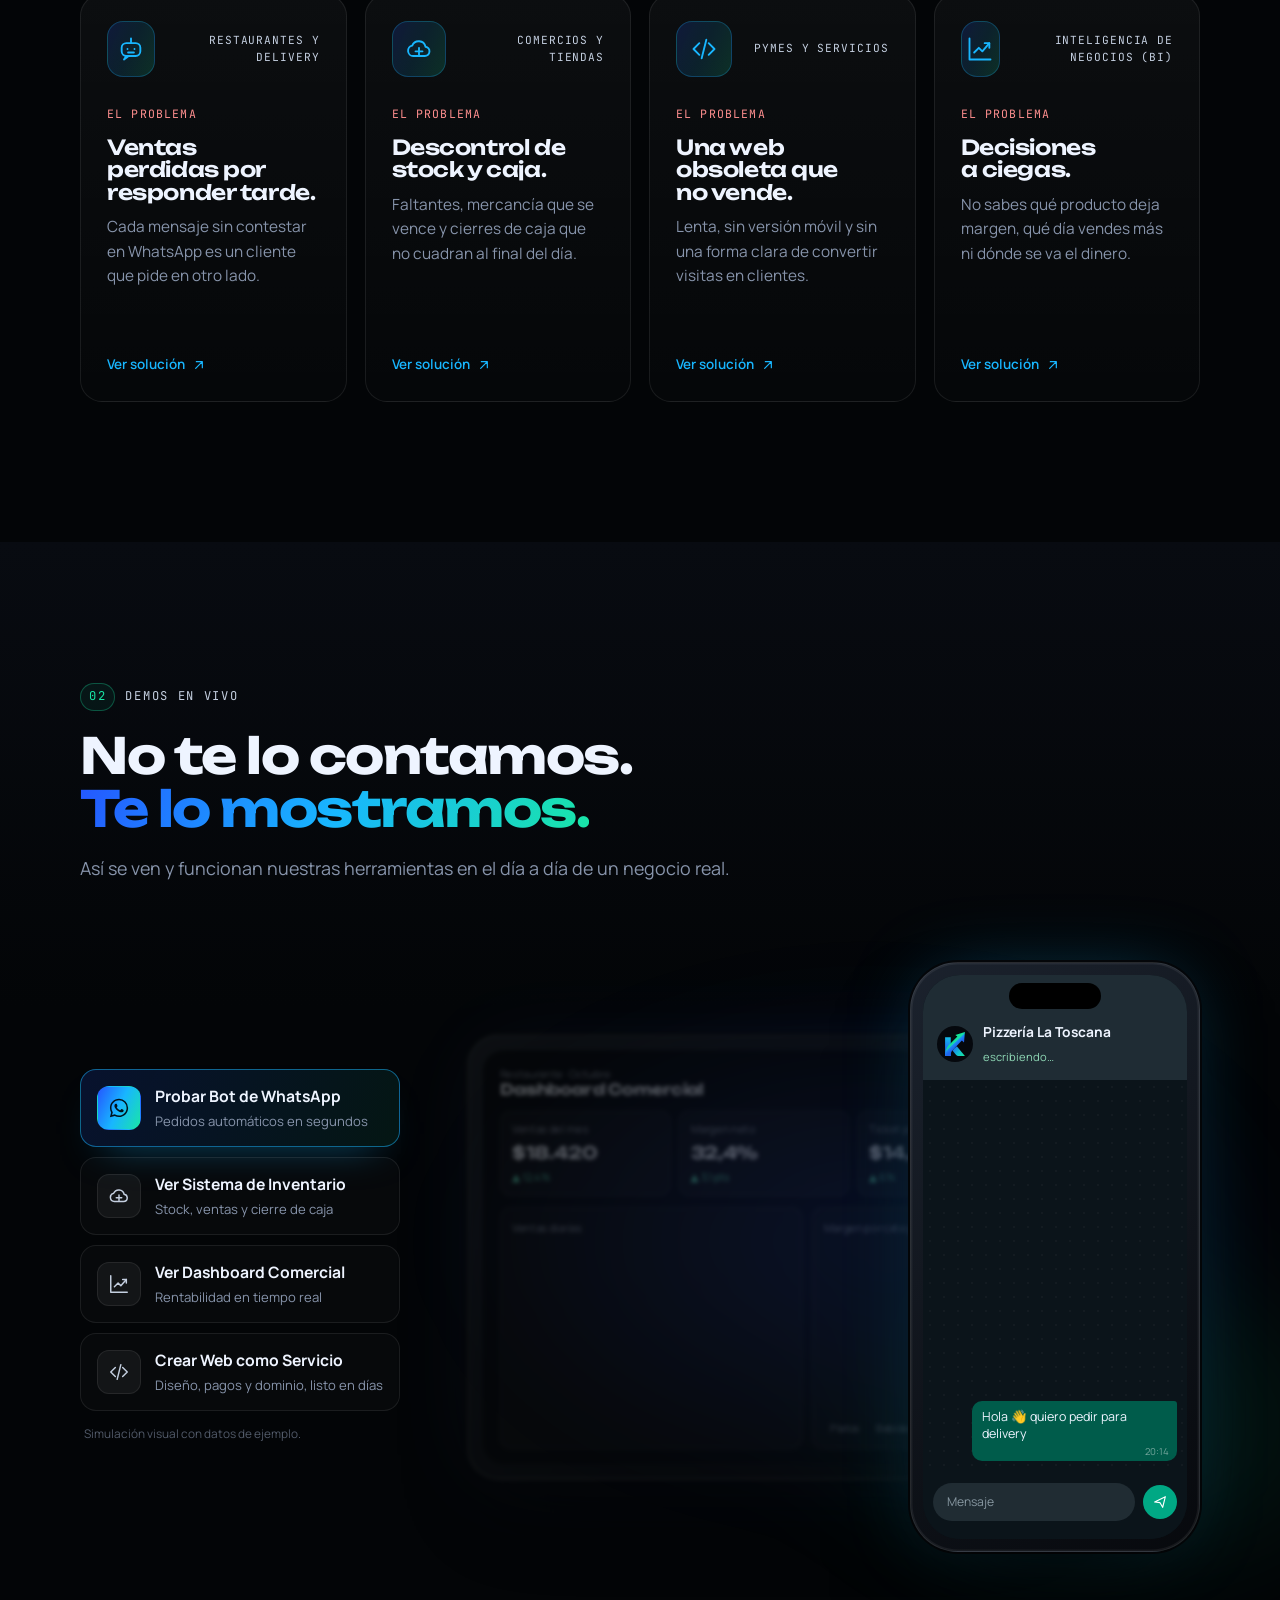
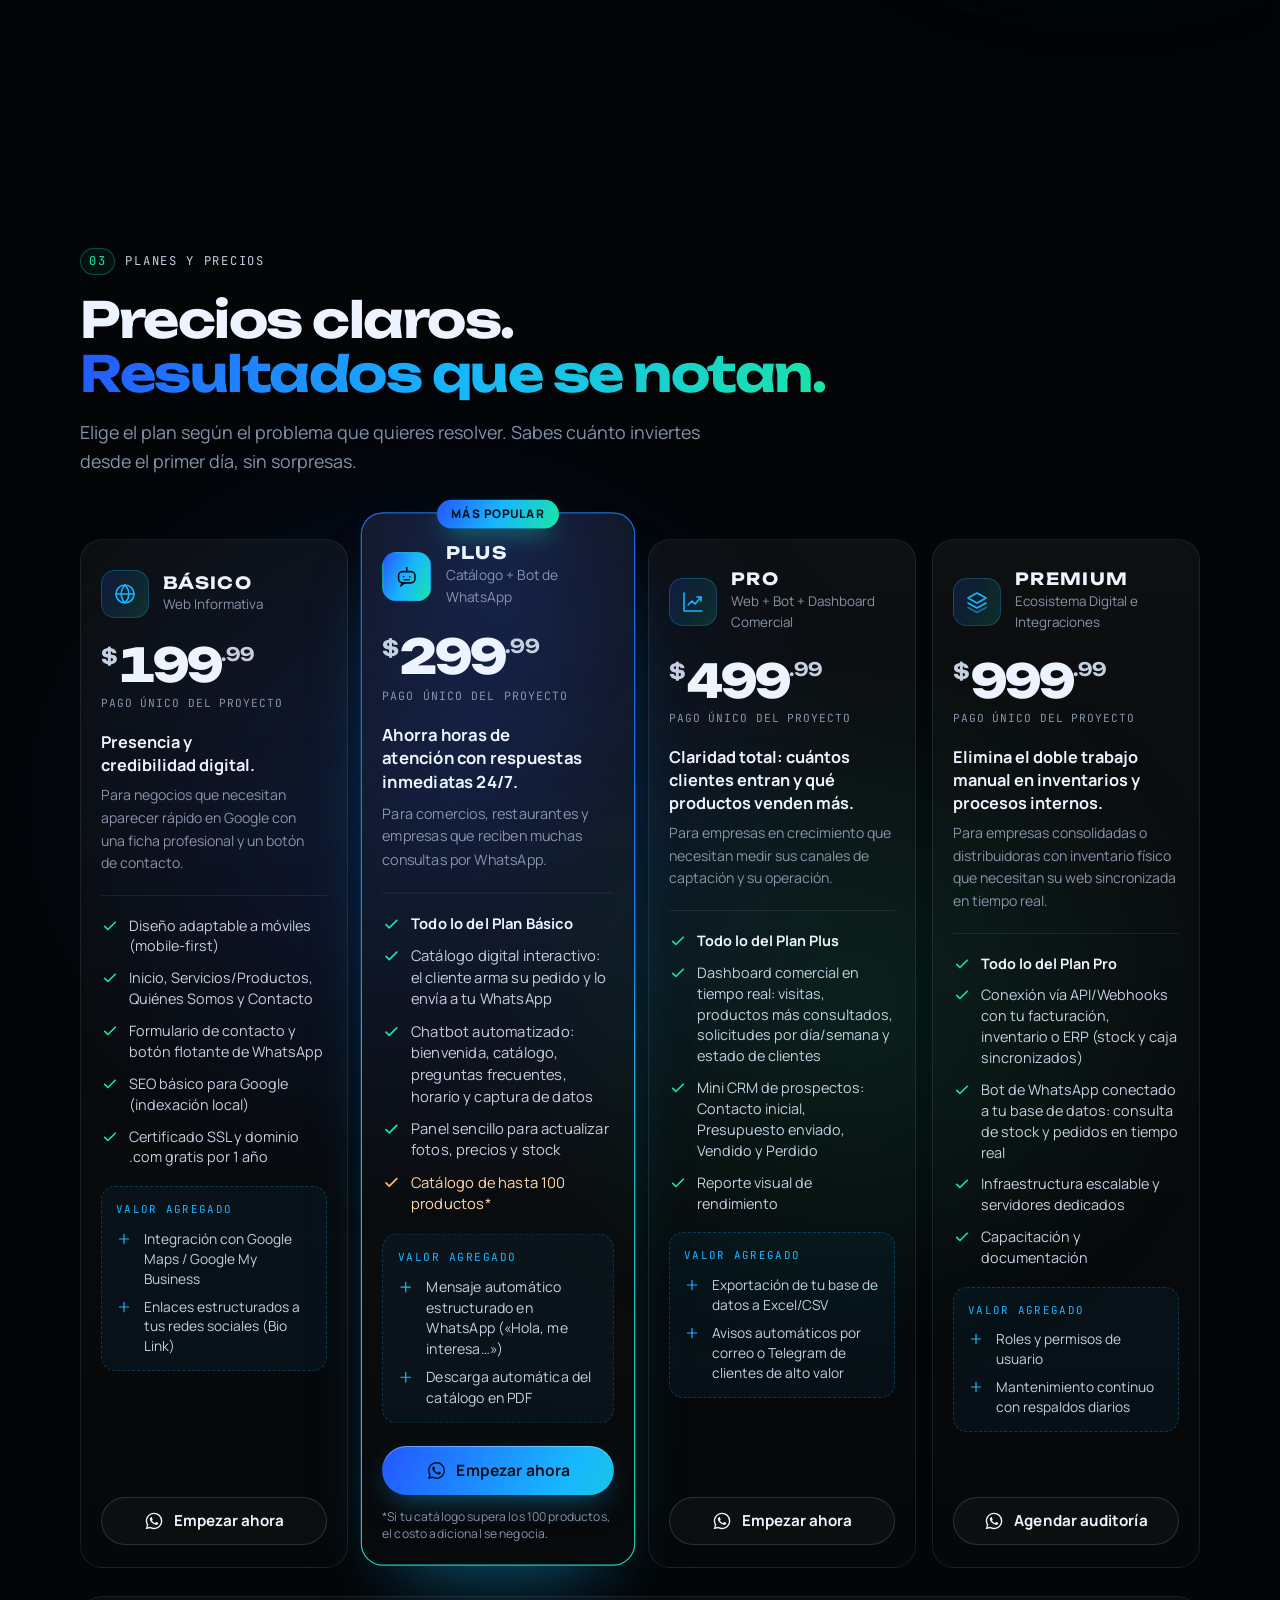
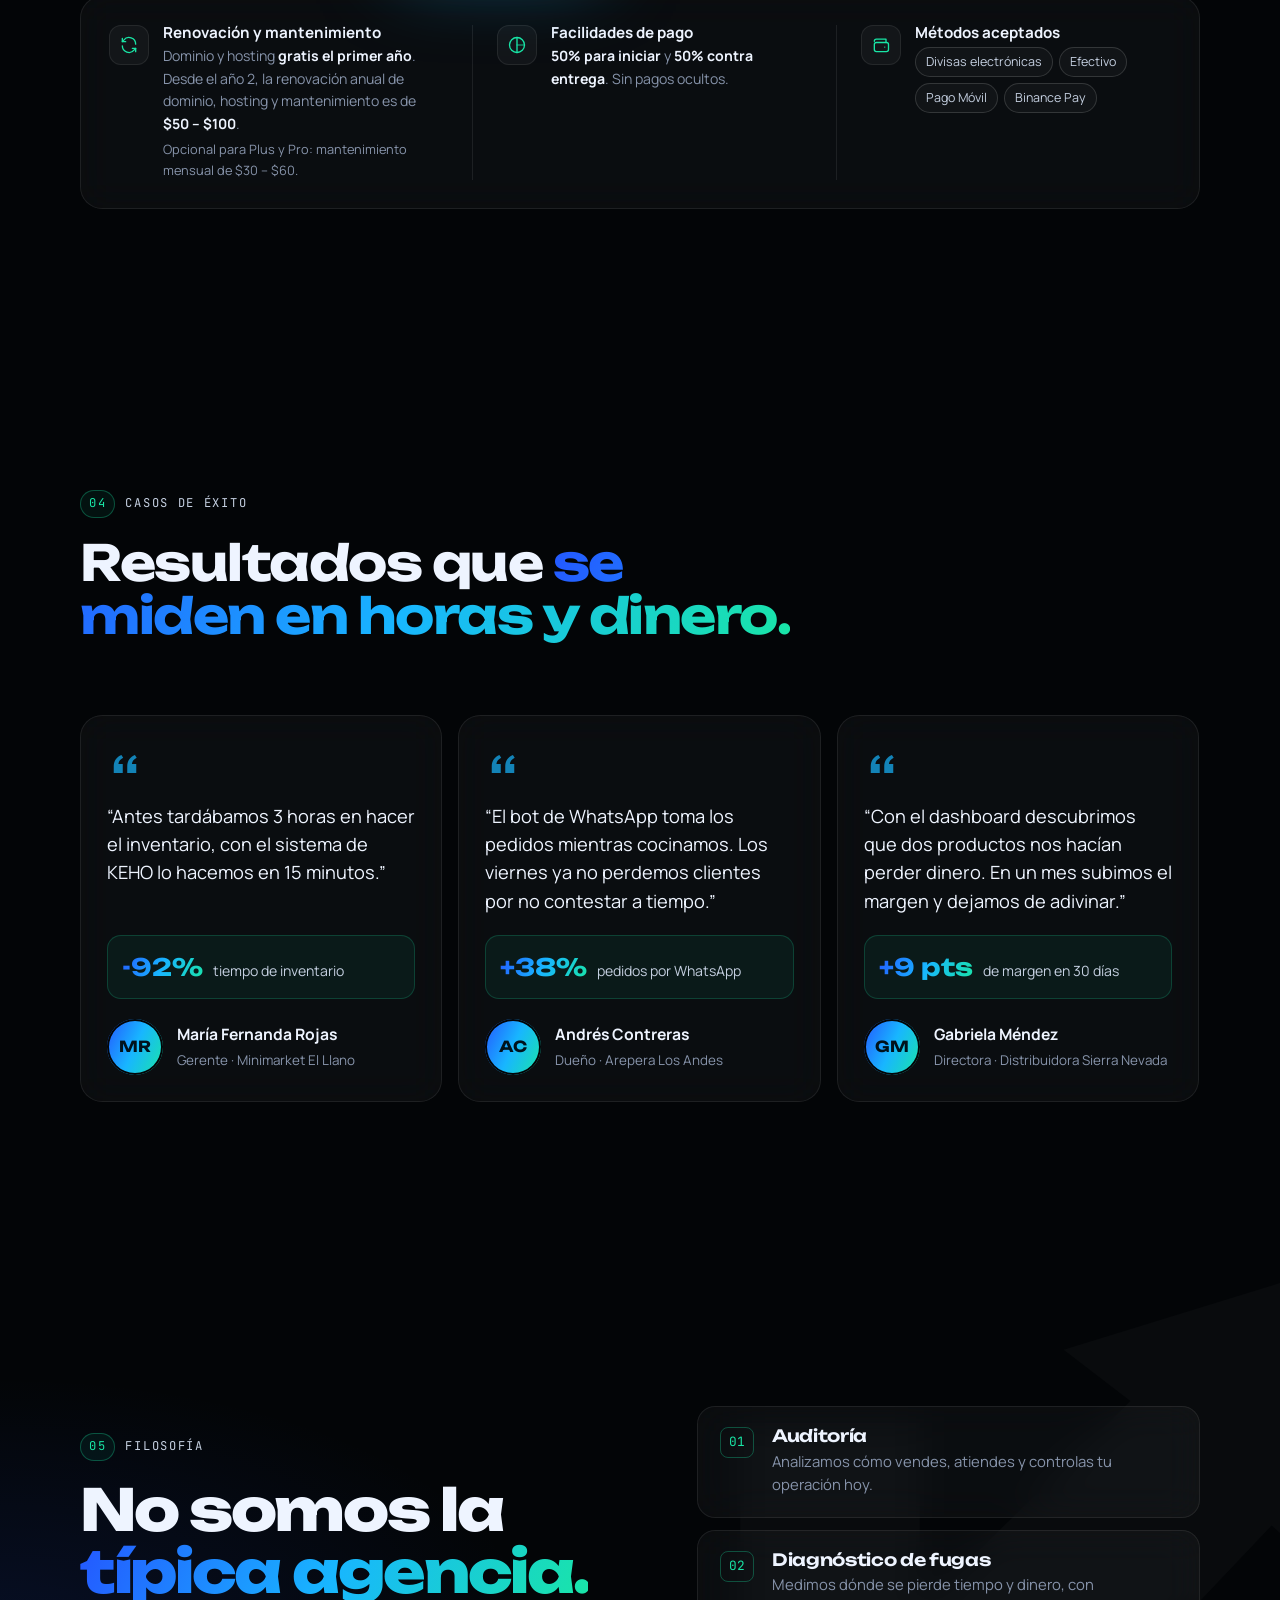
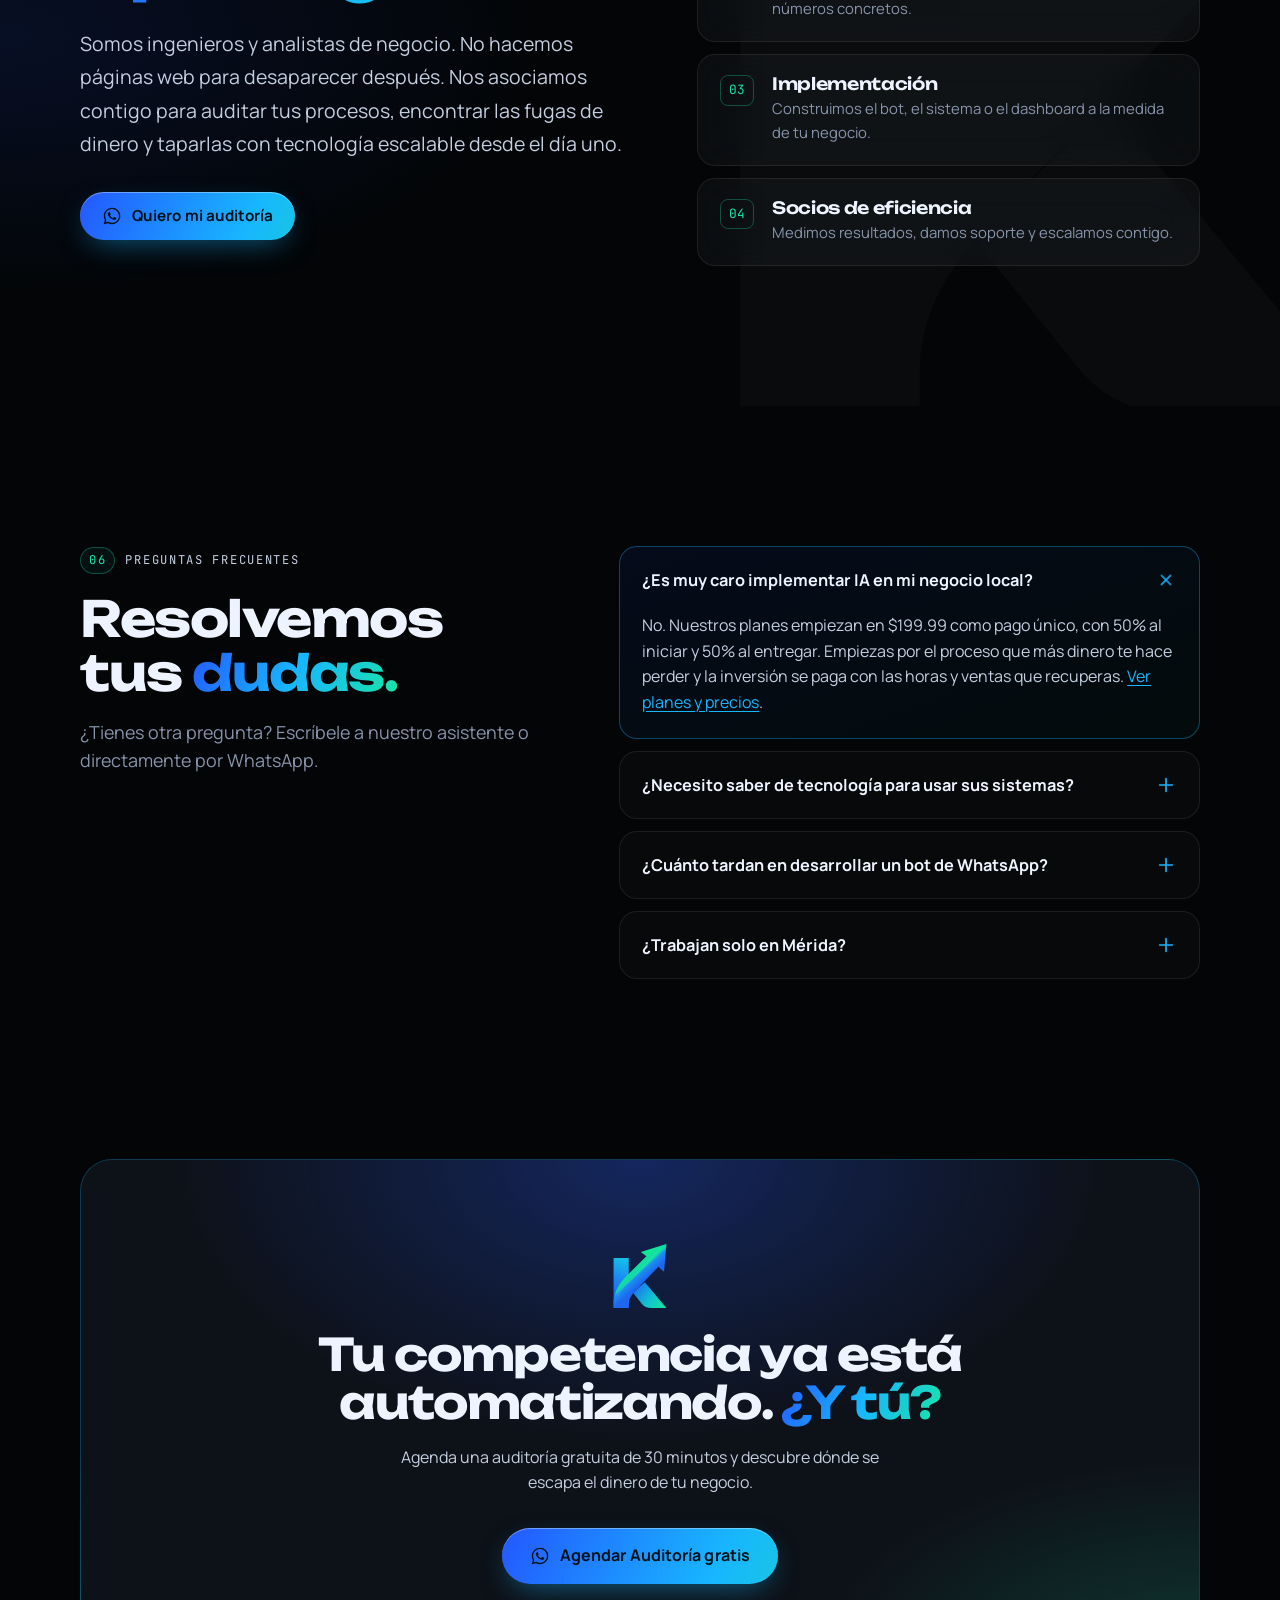
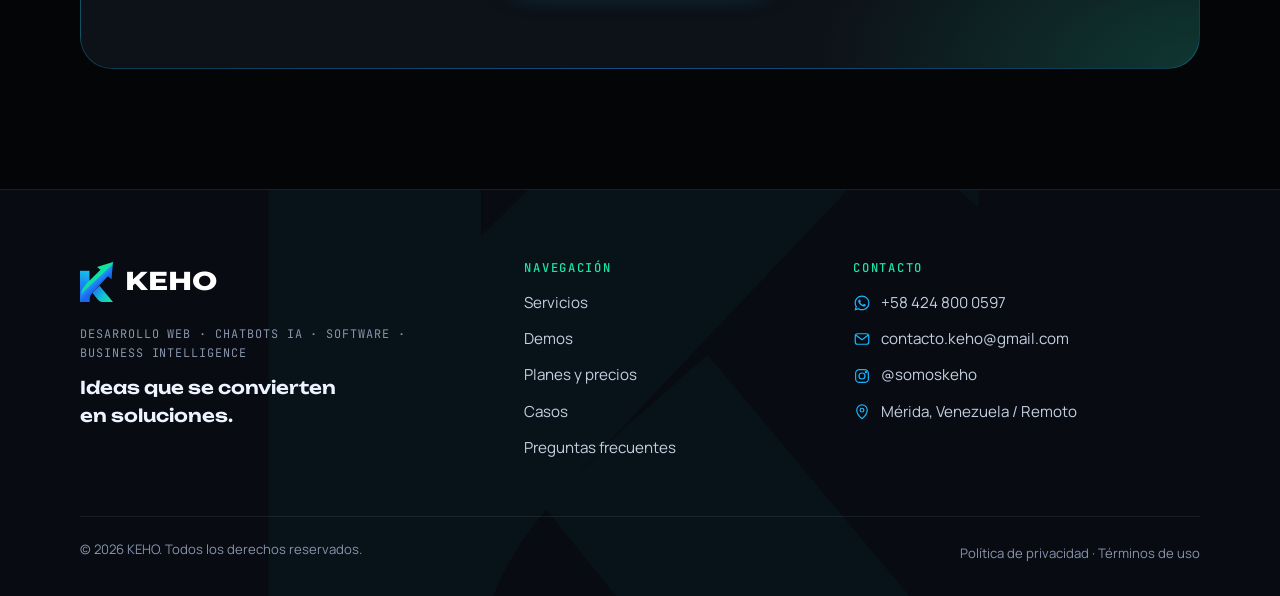
==== commit 7d6d5553: "Cambiar número de contacto a +58 424 800 0597 Co-Authored-By: Claude Opus 5.5 <noreply@anthropic.com" ====
--- a/index.html
+++ b/index.html
@@ -74,11 +74,11 @@
       <a href="#demos">Demos</a>
       <a href="#planes">Planes</a>
       <a href="#casos">Casos</a>
-      <a class="nav-mobile-cta btn btn-primary" href="https://wa.me/584145084363?text=Hola%20KEHO%2C%20quiero%20agendar%20una%20auditor%C3%ADa%20para%20mi%20negocio." target="_blank" rel="noopener">
+      <a class="nav-mobile-cta btn btn-primary" href="https://wa.me/584248000597?text=Hola%20KEHO%2C%20quiero%20agendar%20una%20auditor%C3%ADa%20para%20mi%20negocio." target="_blank" rel="noopener">
         <svg aria-hidden="true"><use href="#i-wa"/></svg> Agendar Auditoría
       </a>
     </nav>
-    <a class="btn btn-primary nav-cta" href="https://wa.me/584145084363?text=Hola%20KEHO%2C%20quiero%20agendar%20una%20auditor%C3%ADa%20para%20mi%20negocio." target="_blank" rel="noopener">
+    <a class="btn btn-primary nav-cta" href="https://wa.me/584248000597?text=Hola%20KEHO%2C%20quiero%20agendar%20una%20auditor%C3%ADa%20para%20mi%20negocio." target="_blank" rel="noopener">
       <svg aria-hidden="true"><use href="#i-wa"/></svg><span>Agendar Auditoría</span>
     </a>
     <button class="nav-burger" type="button" aria-label="Abrir menú" aria-expanded="false" data-burger><span></span><span></span></button>
@@ -100,7 +100,7 @@
     <h1 class="hero-title reveal">Ideas que se convierten en <span class="grad-text">soluciones.</span></h1>
     <p class="hero-sub reveal">Automatizamos tu negocio con Inteligencia Artificial, software a medida y análisis de datos para que vendas más y operes mejor.</p>
     <div class="hero-ctas reveal">
-      <a class="btn btn-primary btn-lg" href="https://wa.me/584145084363?text=Hola%20KEHO%2C%20quiero%20automatizar%20mi%20negocio." target="_blank" rel="noopener" data-magnetic>
+      <a class="btn btn-primary btn-lg" href="https://wa.me/584248000597?text=Hola%20KEHO%2C%20quiero%20automatizar%20mi%20negocio." target="_blank" rel="noopener" data-magnetic>
         <svg aria-hidden="true"><use href="#i-wa"/></svg> Escríbenos por WhatsApp
       </a>
       <a class="btn btn-ghost btn-lg" href="#demos">
@@ -429,7 +429,7 @@
             <li><svg aria-hidden="true"><use href="#i-plus"/></svg>Enlaces estructurados a tus redes sociales (Bio Link)</li>
           </ul>
         </div>
-        <a class="btn btn-ghost btn-block plan-cta" href="https://wa.me/584145084363?text=Hola%20KEHO%2C%20me%20interesa%20el%20Plan%20B%C3%A1sico%20(Web%20Informativa%2C%20%24199.99)." target="_blank" rel="noopener"><svg aria-hidden="true"><use href="#i-wa"/></svg> Empezar ahora</a>
+        <a class="btn btn-ghost btn-block plan-cta" href="https://wa.me/584248000597?text=Hola%20KEHO%2C%20me%20interesa%20el%20Plan%20B%C3%A1sico%20(Web%20Informativa%2C%20%24199.99)." target="_blank" rel="noopener"><svg aria-hidden="true"><use href="#i-wa"/></svg> Empezar ahora</a>
       </article>
 
       <!-- Plus (destacado) -->
@@ -457,7 +457,7 @@
             <li><svg aria-hidden="true"><use href="#i-plus"/></svg>Descarga automática del catálogo en PDF</li>
           </ul>
         </div>
-        <a class="btn btn-primary btn-block plan-cta" href="https://wa.me/584145084363?text=Hola%20KEHO%2C%20me%20interesa%20el%20Plan%20Plus%20(Cat%C3%A1logo%20%2B%20Bot%20de%20WhatsApp%2C%20%24299.99)." target="_blank" rel="noopener"><svg aria-hidden="true"><use href="#i-wa"/></svg> Empezar ahora</a>
+        <a class="btn btn-primary btn-block plan-cta" href="https://wa.me/584248000597?text=Hola%20KEHO%2C%20me%20interesa%20el%20Plan%20Plus%20(Cat%C3%A1logo%20%2B%20Bot%20de%20WhatsApp%2C%20%24299.99)." target="_blank" rel="noopener"><svg aria-hidden="true"><use href="#i-wa"/></svg> Empezar ahora</a>
         <p class="plan-note">*Si tu catálogo supera los 100 productos, el costo adicional se negocia.</p>
       </article>
 
@@ -484,7 +484,7 @@
             <li><svg aria-hidden="true"><use href="#i-plus"/></svg>Avisos automáticos por correo o Telegram de clientes de alto valor</li>
           </ul>
         </div>
-        <a class="btn btn-ghost btn-block plan-cta" href="https://wa.me/584145084363?text=Hola%20KEHO%2C%20me%20interesa%20el%20Plan%20Pro%20(Web%20%2B%20Bot%20%2B%20Dashboard%2C%20%24499.99)." target="_blank" rel="noopener"><svg aria-hidden="true"><use href="#i-wa"/></svg> Empezar ahora</a>
+        <a class="btn btn-ghost btn-block plan-cta" href="https://wa.me/584248000597?text=Hola%20KEHO%2C%20me%20interesa%20el%20Plan%20Pro%20(Web%20%2B%20Bot%20%2B%20Dashboard%2C%20%24499.99)." target="_blank" rel="noopener"><svg aria-hidden="true"><use href="#i-wa"/></svg> Empezar ahora</a>
       </article>
 
       <!-- Premium -->
@@ -511,7 +511,7 @@
             <li><svg aria-hidden="true"><use href="#i-plus"/></svg>Mantenimiento continuo con respaldos diarios</li>
           </ul>
         </div>
-        <a class="btn btn-ghost btn-block plan-cta" href="https://wa.me/584145084363?text=Hola%20KEHO%2C%20quiero%20agendar%20una%20auditor%C3%ADa%20para%20el%20Plan%20Premium%20(Ecosistema%20Digital%2C%20%24999.99)." target="_blank" rel="noopener"><svg aria-hidden="true"><use href="#i-wa"/></svg> Agendar auditoría</a>
+        <a class="btn btn-ghost btn-block plan-cta" href="https://wa.me/584248000597?text=Hola%20KEHO%2C%20quiero%20agendar%20una%20auditor%C3%ADa%20para%20el%20Plan%20Premium%20(Ecosistema%20Digital%2C%20%24999.99)." target="_blank" rel="noopener"><svg aria-hidden="true"><use href="#i-wa"/></svg> Agendar auditoría</a>
       </article>
     </div>
 
@@ -603,7 +603,7 @@
       <p class="kicker"><span>05</span> Filosofía</p>
       <h2>No somos la <span class="grad-text">típica agencia.</span></h2>
       <p class="about-text">Somos ingenieros y analistas de negocio. No hacemos páginas web para desaparecer después. Nos asociamos contigo para auditar tus procesos, encontrar las fugas de dinero y taparlas con tecnología escalable desde el día uno.</p>
-      <a class="btn btn-primary" href="https://wa.me/584145084363?text=Hola%20KEHO%2C%20quiero%20una%20auditor%C3%ADa%20de%20procesos." target="_blank" rel="noopener"><svg aria-hidden="true"><use href="#i-wa"/></svg> Quiero mi auditoría</a>
+      <a class="btn btn-primary" href="https://wa.me/584248000597?text=Hola%20KEHO%2C%20quiero%20una%20auditor%C3%ADa%20de%20procesos." target="_blank" rel="noopener"><svg aria-hidden="true"><use href="#i-wa"/></svg> Quiero mi auditoría</a>
     </div>
     <ol class="steps">
       <li class="step glass reveal"><span class="step-n">01</span><div><h3>Auditoría</h3><p>Analizamos cómo vendes, atiendes y controlas tu operación hoy.</p></div></li>
@@ -650,7 +650,7 @@
       <svg class="final-k" aria-hidden="true"><use href="#keho-k"/></svg>
       <h2>Tu competencia ya está automatizando. <span class="grad-text">¿Y tú?</span></h2>
       <p>Agenda una auditoría gratuita de 30 minutos y descubre dónde se escapa el dinero de tu negocio.</p>
-      <a class="btn btn-primary btn-lg" href="https://wa.me/584145084363?text=Hola%20KEHO%2C%20quiero%20agendar%20mi%20auditor%C3%ADa%20gratuita." target="_blank" rel="noopener" data-magnetic><svg aria-hidden="true"><use href="#i-wa"/></svg> Agendar Auditoría gratis</a>
+      <a class="btn btn-primary btn-lg" href="https://wa.me/584248000597?text=Hola%20KEHO%2C%20quiero%20agendar%20mi%20auditor%C3%ADa%20gratuita." target="_blank" rel="noopener" data-magnetic><svg aria-hidden="true"><use href="#i-wa"/></svg> Agendar Auditoría gratis</a>
     </div>
   </div>
 </section>
@@ -680,7 +680,7 @@
       </nav>
       <div class="footer-col">
         <h3>Contacto</h3>
-        <a href="https://wa.me/584145084363" target="_blank" rel="noopener"><svg aria-hidden="true"><use href="#i-wa"/></svg> +58 414 508 4363</a>
+        <a href="https://wa.me/584248000597" target="_blank" rel="noopener"><svg aria-hidden="true"><use href="#i-wa"/></svg> +58 424 800 0597</a>
         <a href="mailto:contacto.keho@gmail.com"><svg aria-hidden="true"><use href="#i-mail"/></svg> contacto.keho@gmail.com</a>
         <a href="https://instagram.com/somoskeho" target="_blank" rel="noopener"><svg aria-hidden="true"><use href="#i-ig"/></svg> @somoskeho</a>
         <span><svg aria-hidden="true"><use href="#i-pin"/></svg> Mérida, Venezuela / Remoto</span>
